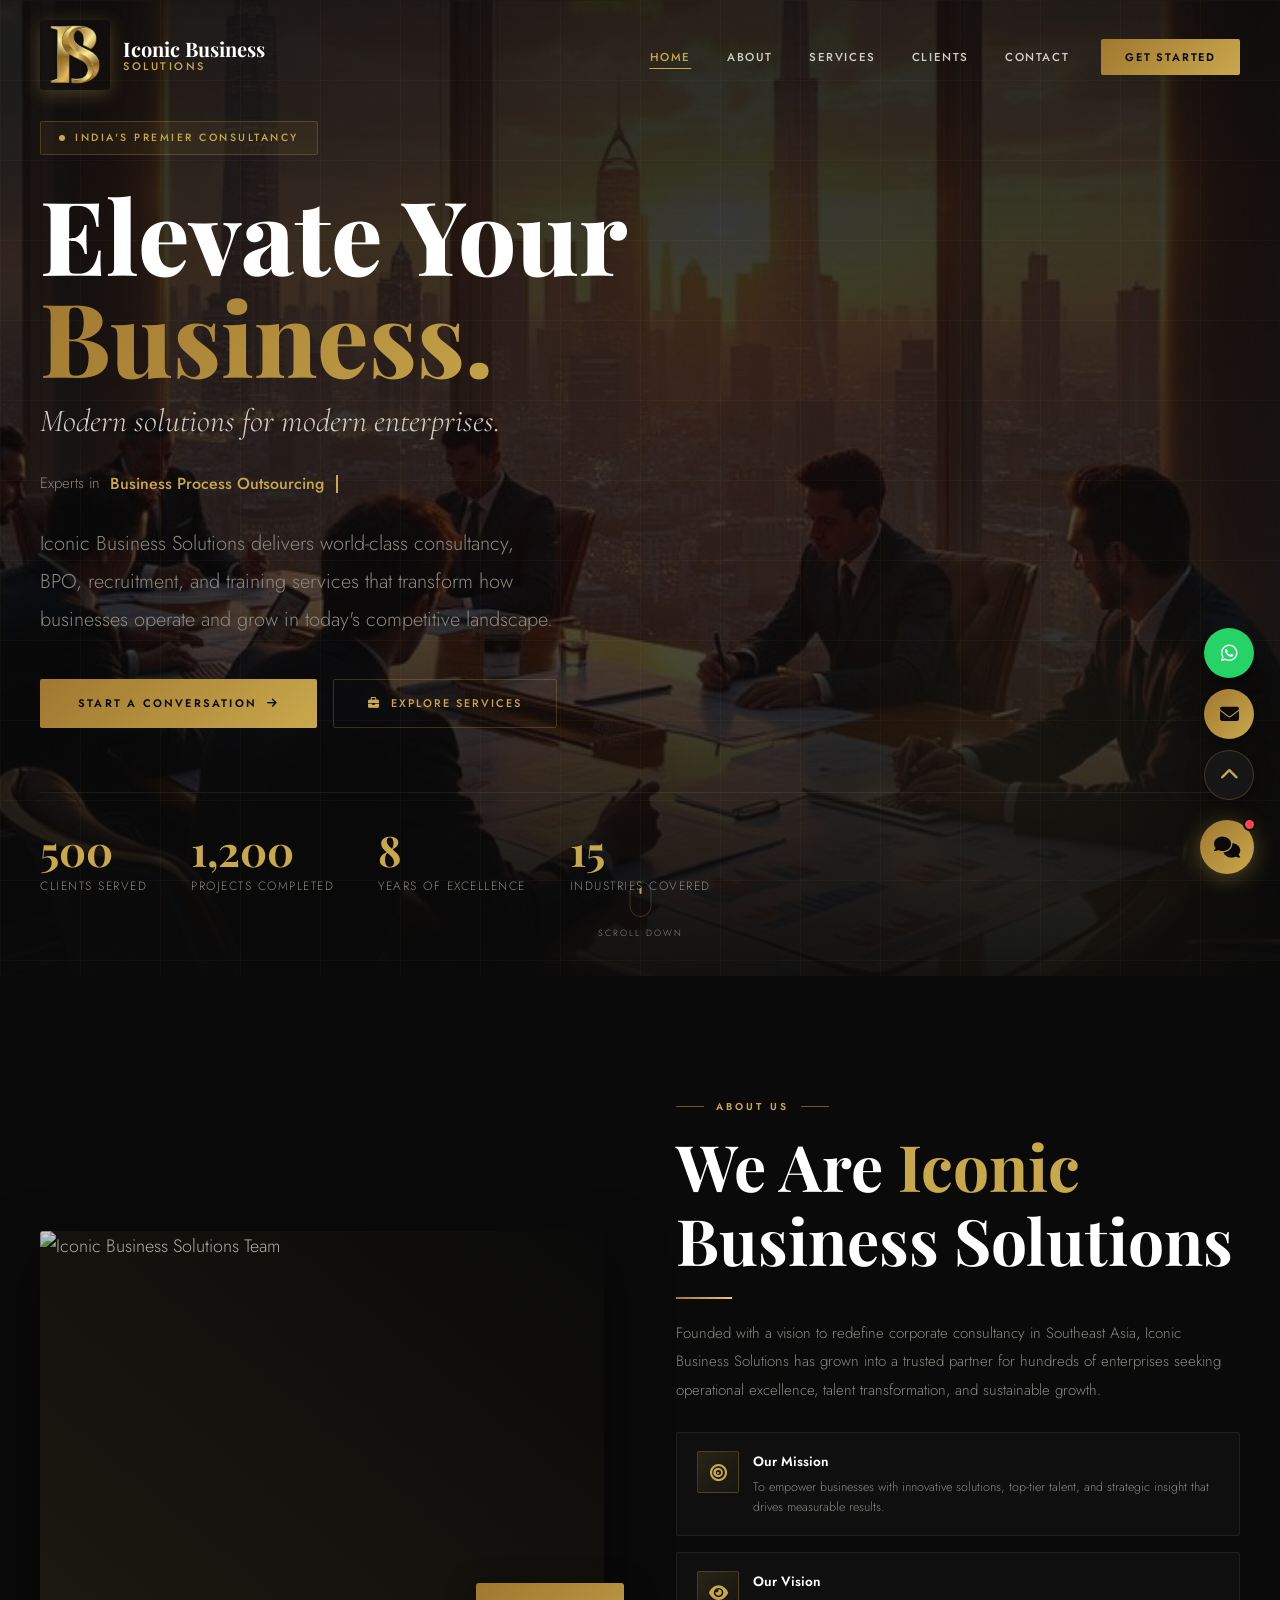
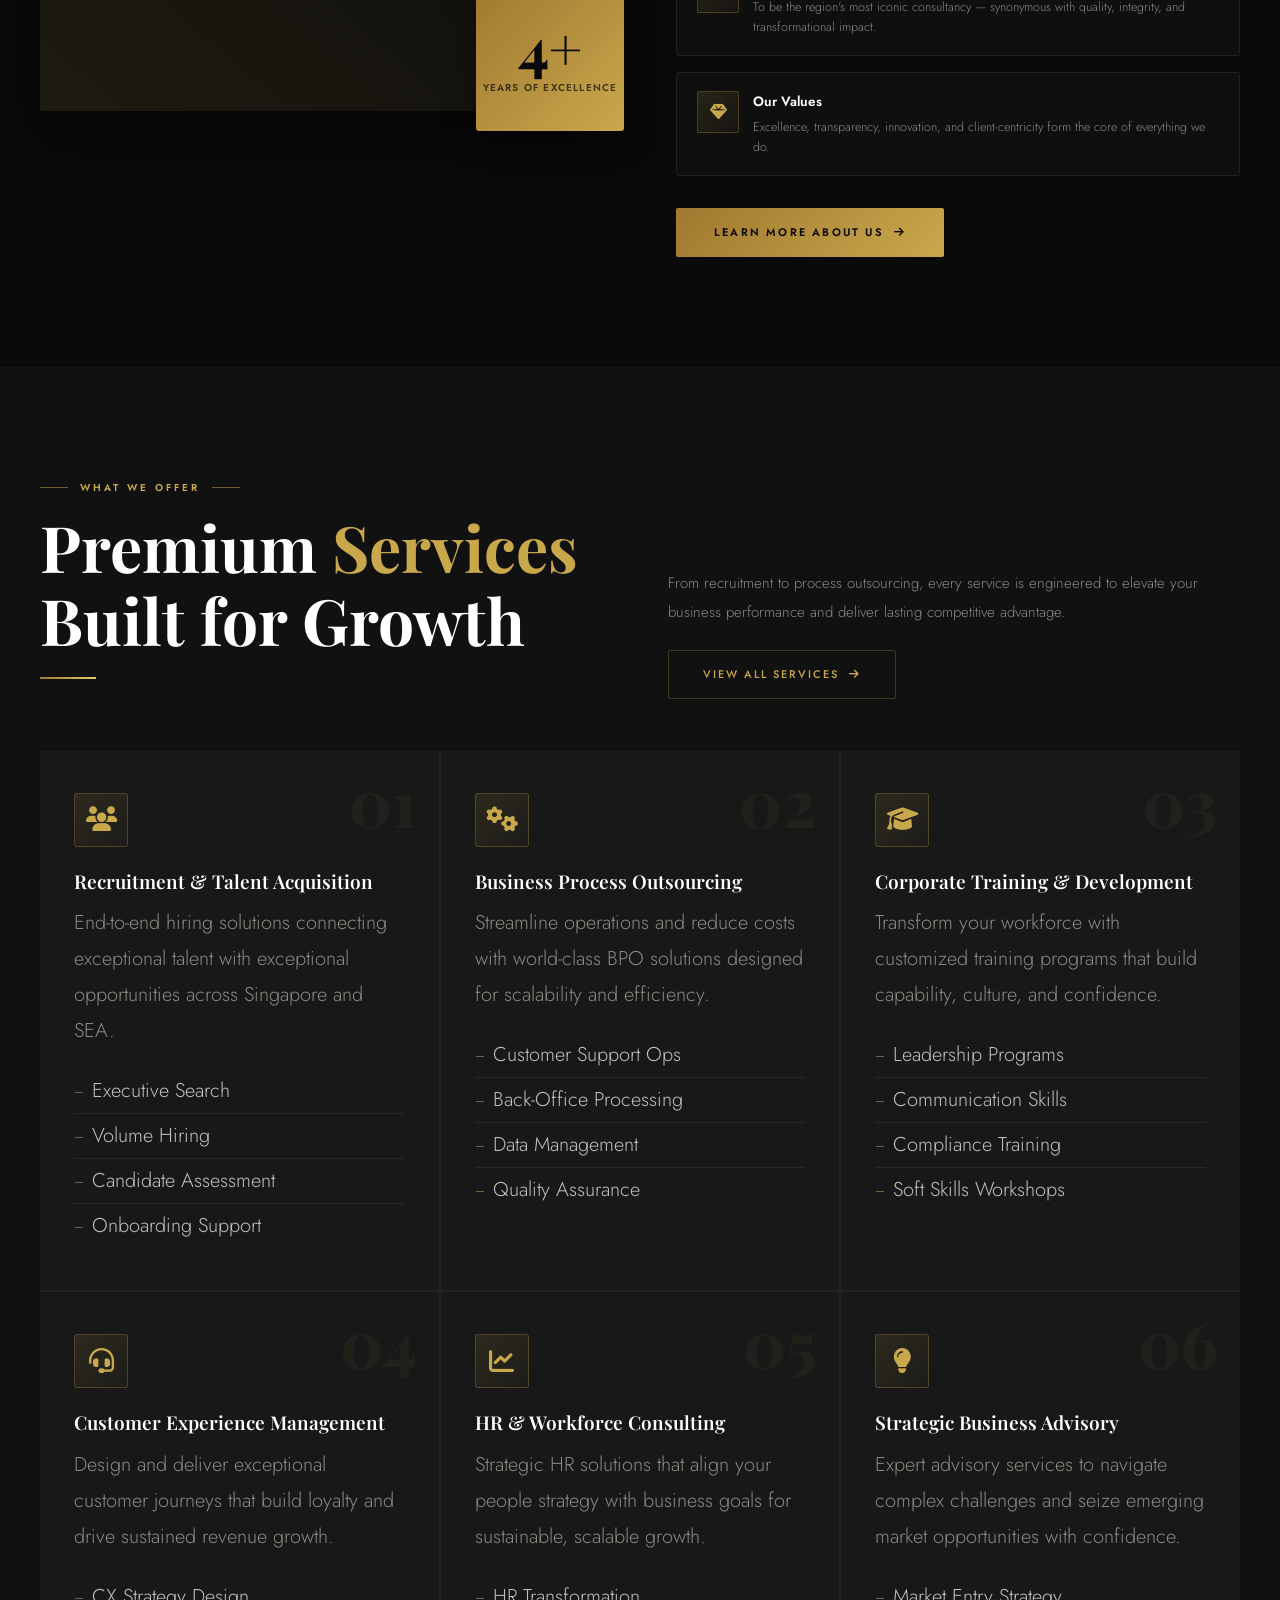
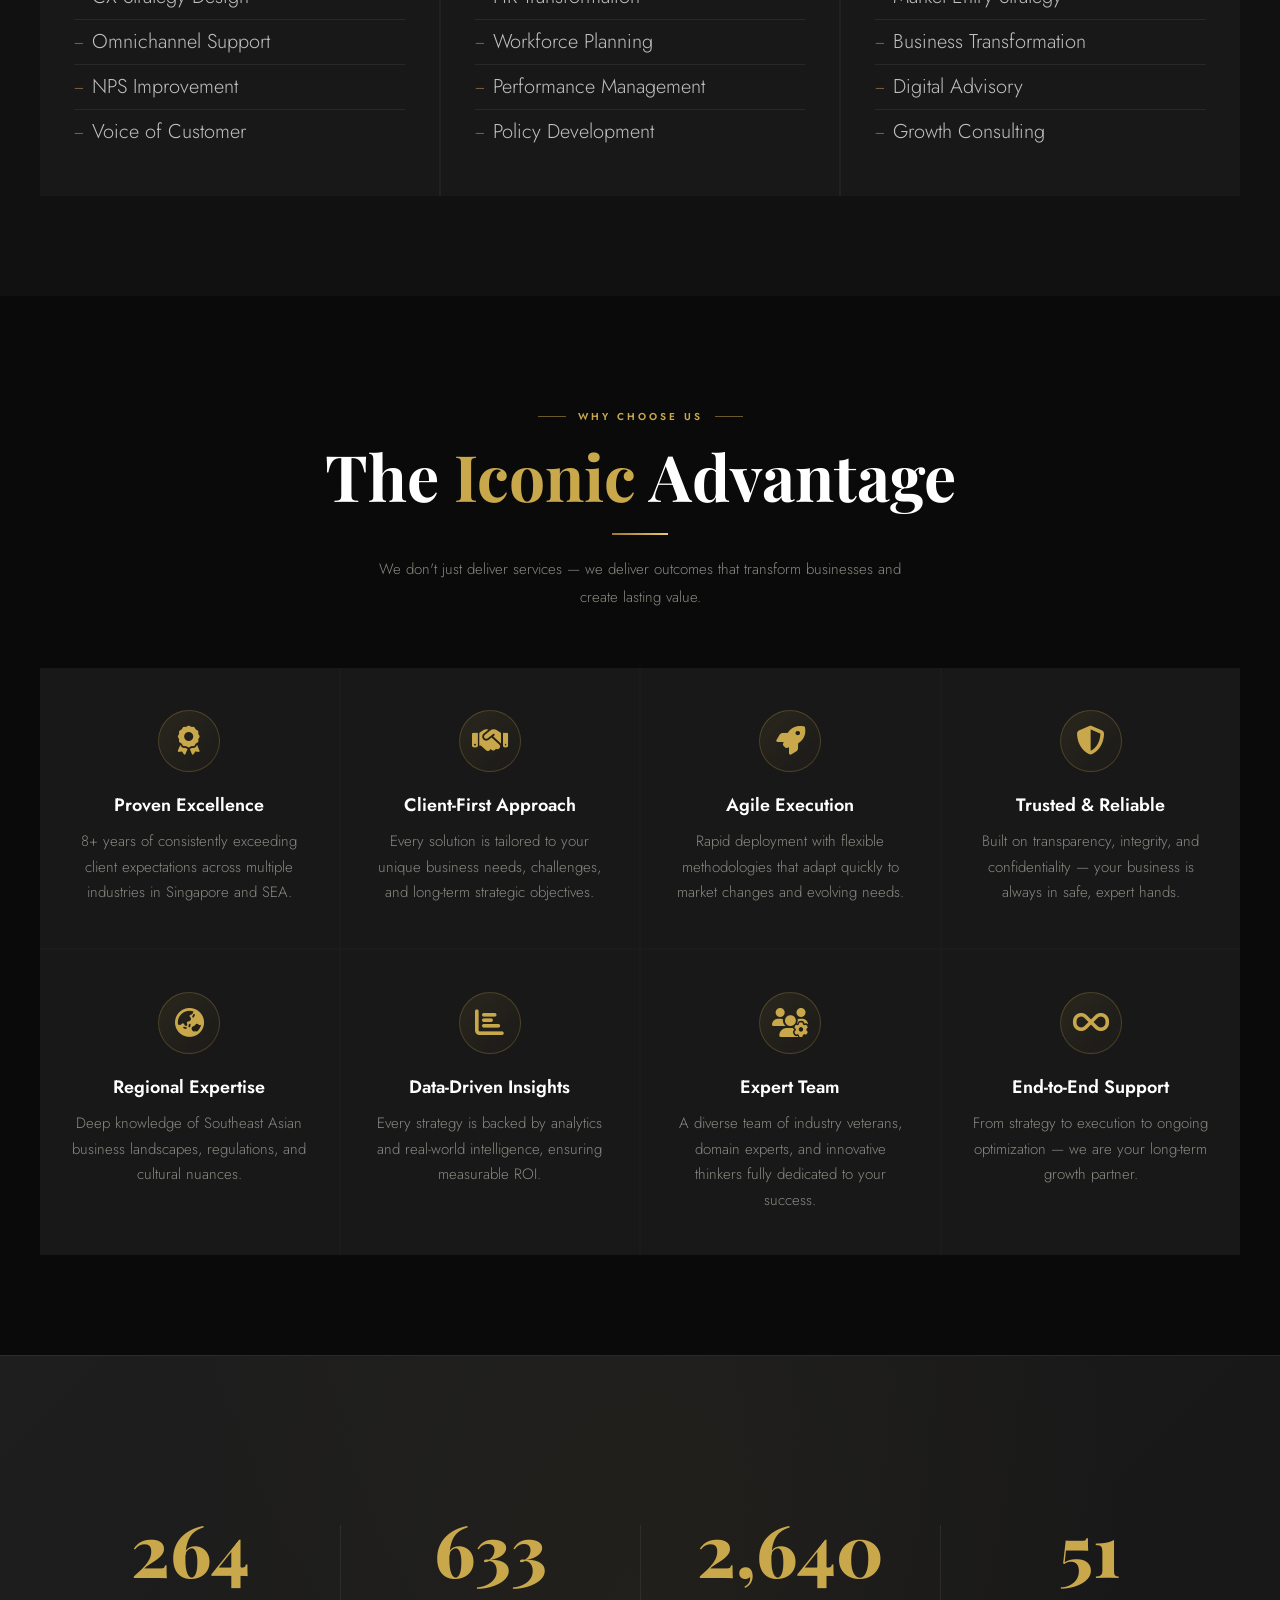
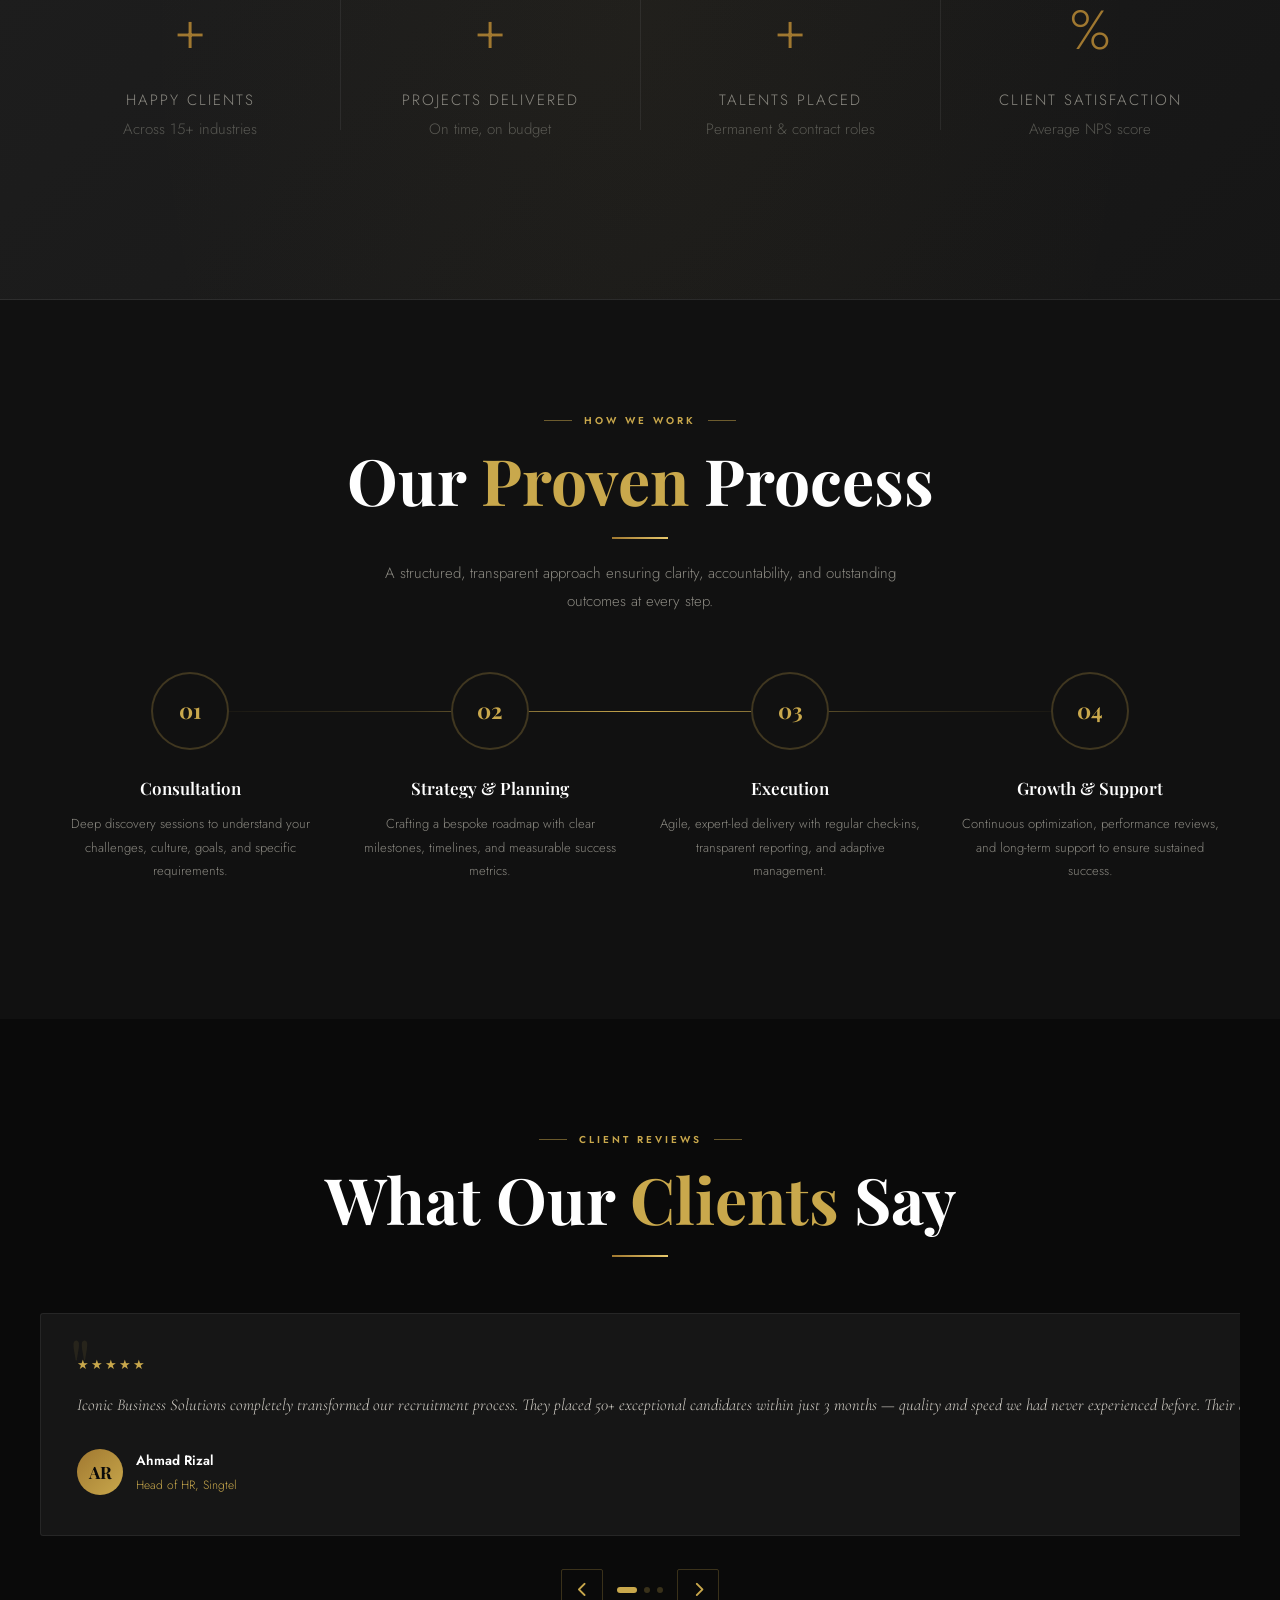
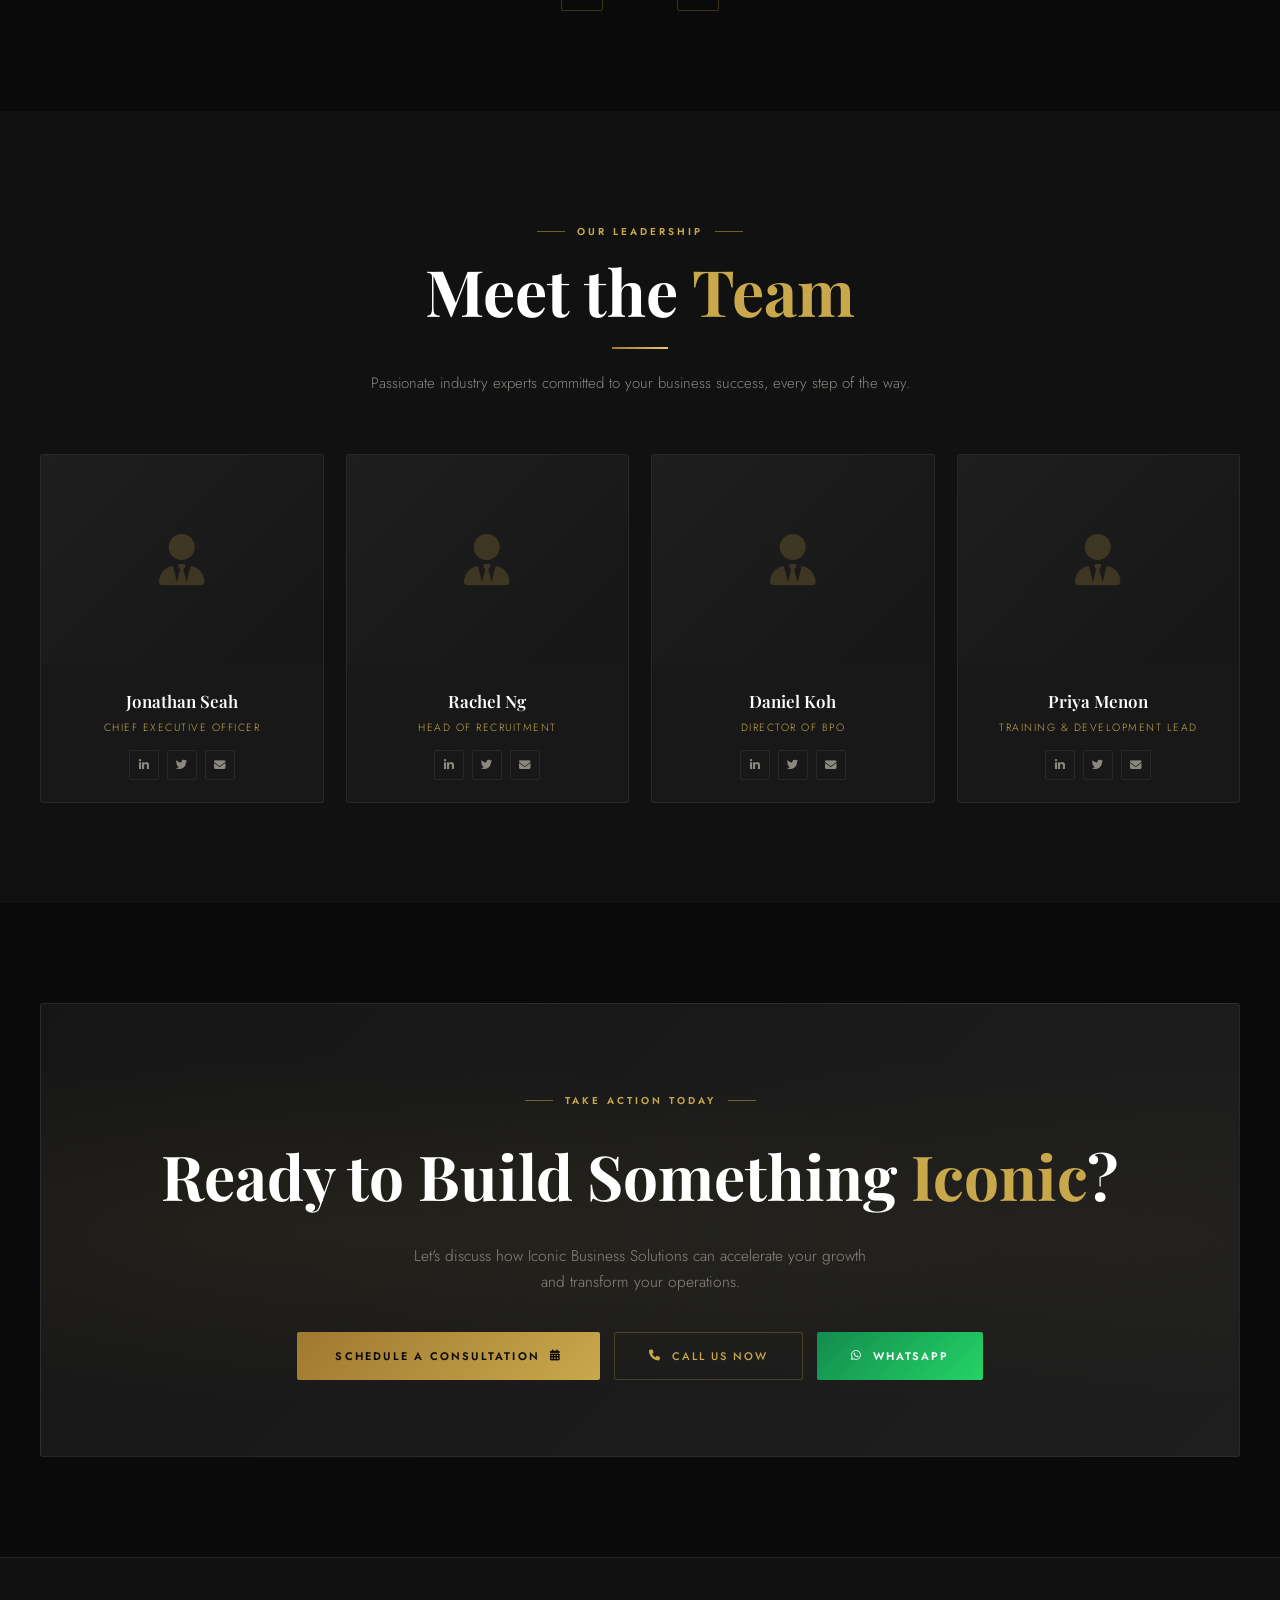
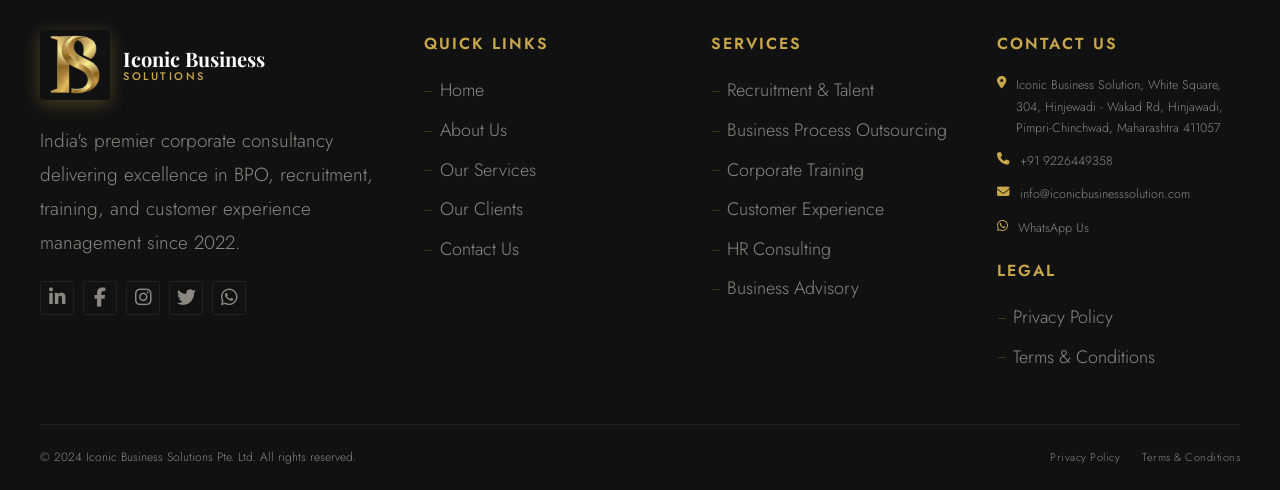
==== index.html @ bbe522d3 "Update contact information and website improvements" ====
<!DOCTYPE html>
<html lang="en">
<head>
  <meta charset="UTF-8">
  <meta name="viewport" content="width=device-width, initial-scale=1.0">
  <title>Iconic Business Solutions — Modern Corporate Consultancy INDIA</title>
  <meta name="description" content="Iconic Business Solutions – INDIA's premier corporate consultancy: BPO, Recruitment, Training & Customer Experience Management.">
  <!-- Website Favicon -->
  <link rel="icon" type="image/png" sizes="32x32" href="images/logo.png">
  <link rel="icon" type="image/png" sizes="16x16" href="images/logo.png">
  <link rel="apple-touch-icon" sizes="180x180" href="images/logo.png">
  <link rel="shortcut icon" href="images/logo.png" type="image/png">
  <link rel="preload" href="images/IMG1.jpeg" as="image">
  <link rel="stylesheet" href="css/style.css">
  <link rel="stylesheet" href="https://cdnjs.cloudflare.com/ajax/libs/font-awesome/6.5.0/css/all.min.css">
</head>
<body>

<div id="scroll-progress"></div>

<!-- ===== NAVBAR ===== -->
<nav class="navbar">
  <div class="nav-container">
    <a href="index.html" class="nav-logo">
      <img src="images/logo.png" alt="IS Logo" class="logo-icon">
      <div class="logo-text">
        <span class="logo-name">Iconic Business</span>
        <span class="logo-tagline">Solutions</span>
      </div>
    </a>
    <ul class="nav-menu">
      <li><a href="index.html"    class="nav-link">Home</a></li>
      <li><a href="about.html"    class="nav-link">About</a></li>
      <li><a href="services.html" class="nav-link">Services</a></li>
      <li><a href="clients.html"  class="nav-link">Clients</a></li>
      <li><a href="contact.html"  class="nav-link">Contact</a></li>
      <li><a href="contact.html"  class="nav-link nav-cta">Get Started</a></li>
    </ul>
    <button class="nav-toggle" aria-label="Open menu">
      <span></span><span></span><span></span>
    </button>
  </div>
</nav>

<!-- ===== HERO ===== -->
<section class="hero" id="home">
  <div class="hero-bg"></div>
  <div class="hero-grid"></div>
  <div class="hero-glow"></div>
  <div class="hero-container">
    <div class="hero-badge">
      <span class="badge-dot"></span>
      India's Premier Consultancy
    </div>
    <h1 class="hero-title">
      Elevate Your
      <span class="hero-title-gold">Business.</span>
    </h1>
    <p class="hero-sub">Modern solutions for modern enterprises.</p>
    <div class="hero-typing-row">
      <span class="typing-pre">Experts in</span>
      <span class="typing-text"></span><span class="typing-cursor"></span>
    </div>
    <p class="hero-desc">
      Iconic Business Solutions delivers world-class consultancy, BPO, recruitment, and
      training services that transform how businesses operate and grow in today's competitive landscape.
    </p>
    <div class="hero-btns">
      <a href="contact.html" class="btn-gold"><span>Start a Conversation</span> <i class="fas fa-arrow-right"></i></a>
      <a href="services.html" class="btn-outline"><i class="fas fa-briefcase"></i> Explore Services</a>
    </div>
    <div class="hero-stats">
      <div>
        <span class="hstat-num" data-target="500">0</span>
        <span class="hstat-lbl">Clients Served</span>
      </div>
      <div>
        <span class="hstat-num" data-target="1200">0</span>
        <span class="hstat-lbl">Projects Completed</span>
      </div>
      <div>
        <span class="hstat-num" data-target="8">0</span>
        <span class="hstat-lbl">Years of Excellence</span>
      </div>
      <div>
        <span class="hstat-num" data-target="15">0</span>
        <span class="hstat-lbl">Industries Covered</span>
      </div>
    </div>
  </div>
  <div class="scroll-hint">
    <div class="scroll-mouse"></div>
    <span class="scroll-txt">Scroll Down</span>
  </div>
</section>

<!-- ===== CLIENTS TICKER =====
<div class="clients-ticker">
  <div class="ticker-label">Trusted by Industry Leaders Across Singapore &amp; SEA</div>
  <div class="ticker-overflow">
    <div class="ticker-track">
      <div class="ticker-item"><i class="fas fa-building"></i> Singtel</div>
      <div class="ticker-sep"></div>
      <div class="ticker-item"><i class="fas fa-university"></i> DBS Bank</div>
      <div class="ticker-sep"></div>
      <div class="ticker-item"><i class="fas fa-car"></i> Grab</div>
      <div class="ticker-sep"></div>
      <div class="ticker-item"><i class="fas fa-shopping-bag"></i> Shopee</div>
      <div class="ticker-sep"></div>
      <div class="ticker-item"><i class="fas fa-store"></i> Lazada</div>
      <div class="ticker-sep"></div>
      <div class="ticker-item"><i class="fas fa-piggy-bank"></i> OCBC Bank</div>
      <div class="ticker-sep"></div>
      <div class="ticker-item"><i class="fas fa-plane"></i> Changi Airport</div>
      <div class="ticker-sep"></div>
      <div class="ticker-item"><i class="fas fa-building"></i> CapitaLand</div>
      <div class="ticker-sep"></div>
      <div class="ticker-item"><i class="fas fa-plane-departure"></i> Singapore Airlines</div>
      <div class="ticker-sep"></div>
      <div class="ticker-item"><i class="fas fa-dice"></i> Marina Bay Sands</div>
      <div class="ticker-sep"></div>
      <!- Duplicate for seamless loop -->
      <!-- <div class="ticker-item"><i class="fas fa-building"></i> Singtel</div>
      <div class="ticker-sep"></div>
      <div class="ticker-item"><i class="fas fa-university"></i> DBS Bank</div>
      <div class="ticker-sep"></div>
      <div class="ticker-item"><i class="fas fa-car"></i> Grab</div>
      <div class="ticker-sep"></div>
      <div class="ticker-item"><i class="fas fa-shopping-bag"></i> Shopee</div>
      <div class="ticker-sep"></div>
      <div class="ticker-item"><i class="fas fa-store"></i> Lazada</div>
      <div class="ticker-sep"></div>
      <div class="ticker-item"><i class="fas fa-piggy-bank"></i> OCBC Bank</div>
      <div class="ticker-sep"></div>
      <div class="ticker-item"><i class="fas fa-plane"></i> Changi Airport</div>
      <div class="ticker-sep"></div>
      <div class="ticker-item"><i class="fas fa-building"></i> CapitaLand</div>
      <div class="ticker-sep"></div>
      <div class="ticker-item"><i class="fas fa-plane-departure"></i> Singapore Airlines</div>
      <div class="ticker-sep"></div>
      <div class="ticker-item"><i class="fas fa-dice"></i> Marina Bay Sands</div>
    </div>
  </div>
</div> -->

<!-- ===== ABOUT ===== -->
<section class="section section-dark" id="about">
  <div class="container">
    <div class="about-grid">
      <div class="about-visual reveal">
        <div class="about-img-wrap">
          <img src="https://images.unsplash.com/photo-1600880292203-757bb62b4baf?w=800&q=80" alt="Iconic Business Solutions Team" loading="lazy">
          <div class="about-img-overlay"></div>
        </div>
        <div class="about-badge">
          <span class="ab-num">4+</span>
          <span class="ab-text">Years of Excellence</span>
        </div>
      </div>
      <div class="about-content reveal r-d2">
        <span class="sec-label">About Us</span>
        <h2 class="sec-title">We Are <span>Iconic</span><br>Business Solutions</h2>
        <div class="gold-line"></div>
        <p class="sec-desc">
          Founded with a vision to redefine corporate consultancy in Southeast Asia, Iconic Business
          Solutions has grown into a trusted partner for hundreds of enterprises seeking operational
          excellence, talent transformation, and sustainable growth.
        </p>
        <div class="about-points">
          <div class="about-point">
            <div class="ap-icon"><i class="fas fa-bullseye"></i></div>
            <div>
              <div class="ap-title">Our Mission</div>
              <div class="ap-text">To empower businesses with innovative solutions, top-tier talent, and strategic insight that drives measurable results.</div>
            </div>
          </div>
          <div class="about-point">
            <div class="ap-icon"><i class="fas fa-eye"></i></div>
            <div>
              <div class="ap-title">Our Vision</div>
              <div class="ap-text">To be the region's most iconic consultancy — synonymous with quality, integrity, and transformational impact.</div>
            </div>
          </div>
          <div class="about-point">
            <div class="ap-icon"><i class="fas fa-gem"></i></div>
            <div>
              <div class="ap-title">Our Values</div>
              <div class="ap-text">Excellence, transparency, innovation, and client-centricity form the core of everything we do.</div>
            </div>
          </div>
        </div>
        <div style="margin-top:32px">
          <a href="about.html" class="btn-gold"><span>Learn More About Us</span> <i class="fas fa-arrow-right"></i></a>
        </div>
      </div>
    </div>
  </div>
</section>

<!-- ===== SERVICES ===== -->
<section class="section section-darker" id="services">
  <div class="container">
    <div class="services-intro reveal">
      <div>
        <span class="sec-label">What We Offer</span>
        <h2 class="sec-title">Premium <span>Services</span><br>Built for Growth</h2>
        <div class="gold-line"></div>
      </div>
      <div>
        <p class="sec-desc">From recruitment to process outsourcing, every service is engineered to elevate your business performance and deliver lasting competitive advantage.</p>
        <div style="margin-top:24px">
          <a href="services.html" class="btn-outline">View All Services <i class="fas fa-arrow-right"></i></a>
        </div>
      </div>
    </div>
    <div class="services-grid reveal">
      <div class="svc-card">
        <span class="svc-num">01</span>
        <div class="svc-icon"><i class="fas fa-users"></i></div>
        <h3 class="svc-title">Recruitment &amp; Talent Acquisition</h3>
        <p class="svc-desc">End-to-end hiring solutions connecting exceptional talent with exceptional opportunities across Singapore and SEA.</p>
        <div class="svc-feats">
          <div class="svc-feat">Executive Search</div>
          <div class="svc-feat">Volume Hiring</div>
          <div class="svc-feat">Candidate Assessment</div>
          <div class="svc-feat">Onboarding Support</div>
        </div>
      </div>
      <div class="svc-card">
        <span class="svc-num">02</span>
        <div class="svc-icon"><i class="fas fa-cogs"></i></div>
        <h3 class="svc-title">Business Process Outsourcing</h3>
        <p class="svc-desc">Streamline operations and reduce costs with world-class BPO solutions designed for scalability and efficiency.</p>
        <div class="svc-feats">
          <div class="svc-feat">Customer Support Ops</div>
          <div class="svc-feat">Back-Office Processing</div>
          <div class="svc-feat">Data Management</div>
          <div class="svc-feat">Quality Assurance</div>
        </div>
      </div>
      <div class="svc-card">
        <span class="svc-num">03</span>
        <div class="svc-icon"><i class="fas fa-graduation-cap"></i></div>
        <h3 class="svc-title">Corporate Training &amp; Development</h3>
        <p class="svc-desc">Transform your workforce with customized training programs that build capability, culture, and confidence.</p>
        <div class="svc-feats">
          <div class="svc-feat">Leadership Programs</div>
          <div class="svc-feat">Communication Skills</div>
          <div class="svc-feat">Compliance Training</div>
          <div class="svc-feat">Soft Skills Workshops</div>
        </div>
      </div>
      <div class="svc-card">
        <span class="svc-num">04</span>
        <div class="svc-icon"><i class="fas fa-headset"></i></div>
        <h3 class="svc-title">Customer Experience Management</h3>
        <p class="svc-desc">Design and deliver exceptional customer journeys that build loyalty and drive sustained revenue growth.</p>
        <div class="svc-feats">
          <div class="svc-feat">CX Strategy Design</div>
          <div class="svc-feat">Omnichannel Support</div>
          <div class="svc-feat">NPS Improvement</div>
          <div class="svc-feat">Voice of Customer</div>
        </div>
      </div>
      <div class="svc-card">
        <span class="svc-num">05</span>
        <div class="svc-icon"><i class="fas fa-chart-line"></i></div>
        <h3 class="svc-title">HR &amp; Workforce Consulting</h3>
        <p class="svc-desc">Strategic HR solutions that align your people strategy with business goals for sustainable, scalable growth.</p>
        <div class="svc-feats">
          <div class="svc-feat">HR Transformation</div>
          <div class="svc-feat">Workforce Planning</div>
          <div class="svc-feat">Performance Management</div>
          <div class="svc-feat">Policy Development</div>
        </div>
      </div>
      <div class="svc-card">
        <span class="svc-num">06</span>
        <div class="svc-icon"><i class="fas fa-lightbulb"></i></div>
        <h3 class="svc-title">Strategic Business Advisory</h3>
        <p class="svc-desc">Expert advisory services to navigate complex challenges and seize emerging market opportunities with confidence.</p>
        <div class="svc-feats">
          <div class="svc-feat">Market Entry Strategy</div>
          <div class="svc-feat">Business Transformation</div>
          <div class="svc-feat">Digital Advisory</div>
          <div class="svc-feat">Growth Consulting</div>
        </div>
      </div>
    </div>
  </div>
</section>

<!-- ===== WHY CHOOSE US ===== -->
<section class="section section-dark">
  <div class="container">
    <div class="t-center reveal">
      <span class="sec-label">Why Choose Us</span>
      <h2 class="sec-title">The <span>Iconic</span> Advantage</h2>
      <div class="gold-line"></div>
      <p class="sec-desc">We don't just deliver services — we deliver outcomes that transform businesses and create lasting value.</p>
    </div>
    <div class="why-grid reveal">
      <div class="why-card">
        <div class="why-icon"><i class="fas fa-award"></i></div>
        <div class="why-title">Proven Excellence</div>
        <div class="why-text">8+ years of consistently exceeding client expectations across multiple industries in Singapore and SEA.</div>
      </div>
      <div class="why-card">
        <div class="why-icon"><i class="fas fa-handshake"></i></div>
        <div class="why-title">Client-First Approach</div>
        <div class="why-text">Every solution is tailored to your unique business needs, challenges, and long-term strategic objectives.</div>
      </div>
      <div class="why-card">
        <div class="why-icon"><i class="fas fa-rocket"></i></div>
        <div class="why-title">Agile Execution</div>
        <div class="why-text">Rapid deployment with flexible methodologies that adapt quickly to market changes and evolving needs.</div>
      </div>
      <div class="why-card">
        <div class="why-icon"><i class="fas fa-shield-alt"></i></div>
        <div class="why-title">Trusted &amp; Reliable</div>
        <div class="why-text">Built on transparency, integrity, and confidentiality — your business is always in safe, expert hands.</div>
      </div>
      <div class="why-card">
        <div class="why-icon"><i class="fas fa-globe-asia"></i></div>
        <div class="why-title">Regional Expertise</div>
        <div class="why-text">Deep knowledge of Southeast Asian business landscapes, regulations, and cultural nuances.</div>
      </div>
      <div class="why-card">
        <div class="why-icon"><i class="fas fa-chart-bar"></i></div>
        <div class="why-title">Data-Driven Insights</div>
        <div class="why-text">Every strategy is backed by analytics and real-world intelligence, ensuring measurable ROI.</div>
      </div>
      <div class="why-card">
        <div class="why-icon"><i class="fas fa-users-cog"></i></div>
        <div class="why-title">Expert Team</div>
        <div class="why-text">A diverse team of industry veterans, domain experts, and innovative thinkers fully dedicated to your success.</div>
      </div>
      <div class="why-card">
        <div class="why-icon"><i class="fas fa-infinity"></i></div>
        <div class="why-title">End-to-End Support</div>
        <div class="why-text">From strategy to execution to ongoing optimization — we are your long-term growth partner.</div>
      </div>
    </div>
  </div>
</section>

<!-- ===== STATS ===== -->
<section class="stats-section section">
  <div class="container">
    <div class="stats-grid">
      <div class="stat-item reveal">
        <span class="stat-num" data-target="500">0</span><span class="stat-plus">+</span>
        <span class="stat-lbl">Happy Clients</span>
        <div class="stat-sub">Across 15+ industries</div>
      </div>
      <div class="stat-item reveal r-d2">
        <span class="stat-num" data-target="1200">0</span><span class="stat-plus">+</span>
        <span class="stat-lbl">Projects Delivered</span>
        <div class="stat-sub">On time, on budget</div>
      </div>
      <div class="stat-item reveal r-d3">
        <span class="stat-num" data-target="5000">0</span><span class="stat-plus">+</span>
        <span class="stat-lbl">Talents Placed</span>
        <div class="stat-sub">Permanent &amp; contract roles</div>
      </div>
      <div class="stat-item reveal r-d4">
        <span class="stat-num" data-target="98">0</span><span class="stat-plus">%</span>
        <span class="stat-lbl">Client Satisfaction</span>
        <div class="stat-sub">Average NPS score</div>
      </div>
    </div>
  </div>
</section>

<!-- ===== PROCESS ===== -->
<section class="section section-darker">
  <div class="container">
    <div class="t-center reveal">
      <span class="sec-label">How We Work</span>
      <h2 class="sec-title">Our <span>Proven</span> Process</h2>
      <div class="gold-line"></div>
      <p class="sec-desc">A structured, transparent approach ensuring clarity, accountability, and outstanding outcomes at every step.</p>
    </div>
    <div class="process-wrap reveal">
      <div class="proc-step">
        <div class="proc-num">01</div>
        <h3 class="proc-title">Consultation</h3>
        <p class="proc-desc">Deep discovery sessions to understand your challenges, culture, goals, and specific requirements.</p>
      </div>
      <div class="proc-step">
        <div class="proc-num">02</div>
        <h3 class="proc-title">Strategy &amp; Planning</h3>
        <p class="proc-desc">Crafting a bespoke roadmap with clear milestones, timelines, and measurable success metrics.</p>
      </div>
      <div class="proc-step">
        <div class="proc-num">03</div>
        <h3 class="proc-title">Execution</h3>
        <p class="proc-desc">Agile, expert-led delivery with regular check-ins, transparent reporting, and adaptive management.</p>
      </div>
      <div class="proc-step">
        <div class="proc-num">04</div>
        <h3 class="proc-title">Growth &amp; Support</h3>
        <p class="proc-desc">Continuous optimization, performance reviews, and long-term support to ensure sustained success.</p>
      </div>
    </div>
  </div>
</section>

<!-- ===== TESTIMONIALS ===== -->
<section class="section section-dark">
  <div class="container">
    <div class="t-center reveal">
      <span class="sec-label">Client Reviews</span>
      <h2 class="sec-title">What Our <span>Clients</span> Say</h2>
      <div class="gold-line"></div>
    </div>
    <div class="testimonials-outer reveal">
      <div class="testimonials-track">
        <div class="testi-card">
          <div class="testi-quote">"</div>
          <div class="testi-stars">★★★★★</div>
          <p class="testi-text">Iconic Business Solutions completely transformed our recruitment process. They placed 50+ exceptional candidates within just 3 months — quality and speed we had never experienced before. Their deep understanding of our company culture was truly remarkable.</p>
          <div class="testi-author">
            <div class="testi-avatar">AR</div>
            <div>
              <div class="testi-name">Ahmad Rizal</div>
              <div class="testi-role">Head of HR, Singtel</div>
            </div>
          </div>
        </div>
        <div class="testi-card">
          <div class="testi-quote">"</div>
          <div class="testi-stars">★★★★★</div>
          <p class="testi-text">The BPO solutions from IBS reduced our operational costs by 35% while significantly improving our customer satisfaction scores. Their team is professional, responsive, and genuinely invested in our long-term success. Highly recommended.</p>
          <div class="testi-author">
            <div class="testi-avatar">SL</div>
            <div>
              <div class="testi-name">Sarah Lim</div>
              <div class="testi-role">COO, E-Commerce Company</div>
            </div>
          </div>
        </div>
        <div class="testi-card">
          <div class="testi-quote">"</div>
          <div class="testi-stars">★★★★★</div>
          <p class="testi-text">Their corporate training programs elevated our entire customer service team's performance dramatically. Within 6 months, our NPS scores jumped from 45 to 72. Outstanding program design, facilitators, and measurable results.</p>
          <div class="testi-author">
            <div class="testi-avatar">MC</div>
            <div>
              <div class="testi-name">Michael Chen</div>
              <div class="testi-role">VP Operations, Finance Sector</div>
            </div>
          </div>
        </div>
        <div class="testi-card">
          <div class="testi-quote">"</div>
          <div class="testi-stars">★★★★★</div>
          <p class="testi-text">We partnered with IBS for a full HR transformation project. Their strategic insight, implementation precision, and post-project support are unmatched. A truly world-class consultancy that delivers exactly what they promise.</p>
          <div class="testi-author">
            <div class="testi-avatar">PT</div>
            <div>
              <div class="testi-name">Priya Tan</div>
              <div class="testi-role">CHRO, Regional Logistics Firm</div>
            </div>
          </div>
        </div>
      </div>
      <div class="testi-nav">
        <button class="testi-btn testi-prev" aria-label="Previous"><i class="fas fa-chevron-left"></i></button>
        <div class="testi-dots"></div>
        <button class="testi-btn testi-next" aria-label="Next"><i class="fas fa-chevron-right"></i></button>
      </div>
    </div>
  </div>
</section>

<!-- ===== TEAM ===== -->
<section class="section section-darker">
  <div class="container">
    <div class="t-center reveal">
      <span class="sec-label">Our Leadership</span>
      <h2 class="sec-title">Meet the <span>Team</span></h2>
      <div class="gold-line"></div>
      <p class="sec-desc">Passionate industry experts committed to your business success, every step of the way.</p>
    </div>
    <div class="team-grid">
      <div class="team-card reveal">
        <div class="team-photo"><i class="fas fa-user-tie"></i></div>
        <div class="team-info">
          <div class="team-name">Jonathan Seah</div>
          <div class="team-role">Chief Executive Officer</div>
          <div class="team-socials">
            <a href="#" aria-label="LinkedIn"><i class="fab fa-linkedin-in"></i></a>
            <a href="#" aria-label="Twitter"><i class="fab fa-twitter"></i></a>
            <a href="mailto:ceo@iconicbusiness.com" aria-label="Email"><i class="fas fa-envelope"></i></a>
          </div>
        </div>
      </div>
      <div class="team-card reveal r-d2">
        <div class="team-photo"><i class="fas fa-user-tie"></i></div>
        <div class="team-info">
          <div class="team-name">Rachel Ng</div>
          <div class="team-role">Head of Recruitment</div>
          <div class="team-socials">
            <a href="#"><i class="fab fa-linkedin-in"></i></a>
            <a href="#"><i class="fab fa-twitter"></i></a>
            <a href="mailto:recruitment@iconicbusiness.com"><i class="fas fa-envelope"></i></a>
          </div>
        </div>
      </div>
      <div class="team-card reveal r-d3">
        <div class="team-photo"><i class="fas fa-user-tie"></i></div>
        <div class="team-info">
          <div class="team-name">Daniel Koh</div>
          <div class="team-role">Director of BPO</div>
          <div class="team-socials">
            <a href="#"><i class="fab fa-linkedin-in"></i></a>
            <a href="#"><i class="fab fa-twitter"></i></a>
            <a href="mailto:bpo@iconicbusiness.com"><i class="fas fa-envelope"></i></a>
          </div>
        </div>
      </div>
      <div class="team-card reveal r-d4">
        <div class="team-photo"><i class="fas fa-user-tie"></i></div>
        <div class="team-info">
          <div class="team-name">Priya Menon</div>
          <div class="team-role">Training &amp; Development Lead</div>
          <div class="team-socials">
            <a href="#"><i class="fab fa-linkedin-in"></i></a>
            <a href="#"><i class="fab fa-twitter"></i></a>
            <a href="mailto:training@iconicbusiness.com"><i class="fas fa-envelope"></i></a>
          </div>
        </div>
      </div>
    </div>
  </div>
</section>

<!-- ===== CTA BANNER ===== -->
<section class="section section-dark">
  <div class="container">
    <div class="cta-banner reveal">
      <span class="sec-label" style="justify-content:center">Take Action Today</span>
      <h2 class="cta-title">Ready to Build Something <span>Iconic</span>?</h2>
      <p class="cta-desc">Let's discuss how Iconic Business Solutions can accelerate your growth and transform your operations.</p>
      <div class="cta-btns">
        <a href="contact.html" class="btn-gold"><span>Schedule a Consultation</span> <i class="fas fa-calendar-alt"></i></a>
        <a href="tel:+6581234567" class="btn-outline"><i class="fas fa-phone"></i> Call Us Now</a>
        <a href="https://wa.me/919226449358" target="_blank" rel="noopener" class="btn-wa"><i class="fab fa-whatsapp"></i> WhatsApp</a>
      </div>
    </div>
  </div>
</section>

<!-- ===== FOOTER ===== -->
<footer>
  <div class="container">
    <div class="footer-grid">
      <div>
        <a href="index.html" class="nav-logo" style="display:inline-flex">
          <img src="images/logo.png" alt="IS Logo" class="logo-icon">
          <div class="logo-text">
            <span class="logo-name">Iconic Business</span>
            <span class="logo-tagline">Solutions</span>
          </div>
        </a>
        <p class="footer-brand-desc"> India's premier corporate consultancy delivering excellence in BPO, recruitment, training, and customer experience management since 2022.</p>
        <div class="footer-socials">
          <a href="#" aria-label="LinkedIn"><i class="fab fa-linkedin-in"></i></a>
          <a href="#" aria-label="Facebook"><i class="fab fa-facebook-f"></i></a>
          <a href="#" aria-label="Instagram"><i class="fab fa-instagram"></i></a>
          <a href="#" aria-label="Twitter"><i class="fab fa-twitter"></i></a>
          <a href="https://wa.me/919226449358" aria-label="WhatsApp" target="_blank"><i class="fab fa-whatsapp"></i></a>
        </div>
      </div>
      <div>
        <div class="footer-col-title">Quick Links</div>
        <div class="footer-links">
          <a href="index.html">Home</a>
          <a href="about.html">About Us</a>
          <a href="services.html">Our Services</a>
          <a href="clients.html">Our Clients</a>
          <a href="contact.html">Contact Us</a>
        </div>
      </div>
      <div>
        <div class="footer-col-title">Services</div>
        <div class="footer-links">
          <a href="services.html">Recruitment &amp; Talent</a>
          <a href="services.html">Business Process Outsourcing</a>
          <a href="services.html">Corporate Training</a>
          <a href="services.html">Customer Experience</a>
          <a href="services.html">HR Consulting</a>
          <a href="services.html">Business Advisory</a>
        </div>
      </div>
      <div>
        <div class="footer-col-title">Contact Us</div>
        <div class="footer-ci"><i class="fas fa-map-marker-alt"></i> Iconic Business Solution, White Square, 304, Hinjewadi - Wakad Rd, Hinjawadi, Pimpri-Chinchwad, Maharashtra 411057</div>
        <div class="footer-ci"><i class="fas fa-phone"></i> <a href="tel:+919226449358">+91 9226449358</a></div>
        <div class="footer-ci"><i class="fas fa-envelope"></i> <a href="mailto:info@iconicbusinesssolution.com">info@iconicbusinesssolution.com</a></div>
        <div class="footer-ci"><i class="fab fa-whatsapp"></i> <a href="https://wa.me/919226449358" target="_blank">WhatsApp Us</a></div>
        <div style="margin-top:18px">
          <div class="footer-col-title">Legal</div>
          <div class="footer-links">
            <a href="privacy-policy.html">Privacy Policy</a>
            <a href="terms.html">Terms &amp; Conditions</a>
          </div>
        </div>
      </div>
    </div>
    <div class="footer-bottom">
      <div class="footer-copy">© 2024 Iconic Business Solutions Pte. Ltd. All rights reserved.</div>
      <div class="footer-legal">
        <a href="privacy-policy.html">Privacy Policy</a>
        <a href="terms.html">Terms &amp; Conditions</a>
      </div>
    </div>
  </div>
</footer>

<!-- ===== FLOATING BUTTONS ===== -->
<div class="floating-btns">
  <a href="https://wa.me/919226449358" target="_blank" rel="noopener" class="fl-btn fl-wa" title="WhatsApp">
    <i class="fab fa-whatsapp"></i>
    <span class="fl-tip">Chat on WhatsApp</span>
  </a>
  <a href="mailto:info@iconicbusinesssolutions.com" class="fl-btn fl-email" title="Email">
    <i class="fas fa-envelope"></i>
    <span class="fl-tip">Send Email</span>
  </a>
  <button class="fl-btn fl-top" title="Back to top" aria-label="Scroll to top">
    <i class="fas fa-chevron-up"></i>
  </button>
</div>

<!-- ===== CHATBOT ===== -->
<div class="chat-window" id="chat-window">
  <div class="chat-header">
    <div class="chat-av"><i class="fas fa-robot"></i></div>
    <div>
      <div class="chat-hname">IBS Assistant</div>
      <div class="chat-hstatus">Online — Replies instantly</div>
    </div>
    <button class="chat-close" aria-label="Close chat">✕</button>
  </div>
  <div class="chat-msgs" id="chat-msgs"></div>
  <div class="chat-input-row">
    <input type="text" class="chat-input" placeholder="Type your message..." aria-label="Chat message">
    <button class="chat-send" aria-label="Send message"><i class="fas fa-paper-plane"></i></button>
  </div>
</div>
<div class="chat-toggle" id="chat-toggle" aria-label="Open chat">
  <i class="fas fa-comments"></i>
  <div class="chat-notif"></div>
</div>

<script src="js/script.js"></script>
</body>
</html>
---- css/style.css ----
/* ============================================================
   ICONIC BUSINESS SOLUTIONS — PREMIUM CSS (FIXED)
   Black & Gold Corporate Identity
   All sections visible by default, animations additive only
   ============================================================ */

@import url('https://fonts.googleapis.com/css2?family=Playfair+Display:wght@400;500;600;700;800;900&family=Cormorant+Garamond:ital,wght@0,300;0,400;0,600;1,300;1,400&family=Jost:wght@300;400;500;600;700&display=swap');

/* ========================
   CSS VARIABLES
======================== */
:root {
  --black:       #0a0a0a;
  --charcoal:    #111111;
  --dark:        #161616;
  --mid-dark:    #1e1e1e;
  --card-bg:     #181818;
  --gold:        #c9a84c;
  --gold-light:  #e8c96d;
  --gold-dark:   #a07830;
  --white:       #ffffff;
  --silver:      #c0c0c0;
  --text-light:  #d4d0c8;
  --text-muted:  #8a8880;
  --border-gold: rgba(201,168,76,0.25);
  --border-dark: rgba(255,255,255,0.07);
  --font-display:'Playfair Display', Georgia, serif;
  --font-serif:  'Cormorant Garamond', Georgia, serif;
  --font-body:   'Jost', sans-serif;
  --trans:       all 0.35s cubic-bezier(0.4,0,0.2,1);
  --shadow-gold: 0 0 40px rgba(201,168,76,0.12);
}

/* ========================
   RESET & BASE
======================== */
*, *::before, *::after { box-sizing: border-box; margin: 0; padding: 0; }
html { scroll-behavior: smooth; font-size: 18px; }
body {
  background: var(--black);
  color: var(--text-light);
  font-family: var(--font-body);
  font-weight: 300;
  line-height: 1.7;
  overflow-x: hidden;
}
a { text-decoration: none; color: inherit; transition: var(--trans); }
img { max-width: 100%; height: auto; display: block; object-fit: cover; }
ul, ol { list-style: none; }
button { cursor: pointer; font-family: var(--font-body); border: none; outline: none; background: none; }
input, textarea, select { font-family: var(--font-body); }

/* ========================
   SCROLL PROGRESS BAR
======================== */
#scroll-progress {
  position: fixed;
  top: 0; left: 0;
  height: 3px;
  width: 0%;
  background: linear-gradient(90deg, var(--gold-dark), var(--gold), var(--gold-light));
  z-index: 9999;
  transition: width 0.1s linear;
}

/* ========================
   NAVBAR
======================== */
.navbar {
  position: fixed;
  top: 0; left: 0; right: 0;
  z-index: 1000;
  padding: 20px 0;
  transition: var(--trans);
}
.navbar.scrolled {
  background: rgba(10,10,10,0.97);
  backdrop-filter: blur(20px);
  -webkit-backdrop-filter: blur(20px);
  padding: 13px 0;
  border-bottom: 1px solid var(--border-gold);
  box-shadow: 0 4px 30px rgba(0,0,0,0.5);
}
.nav-container {
  max-width: 1280px;
  margin: 0 auto;
  padding: 0 40px;
  display: flex;
  align-items: center;
  justify-content: space-between;
  gap: 24px;
}
/* Logo */
.nav-logo {
  display: flex;
  align-items: center;
  gap: 13px;
  flex-shrink: 0;
}
.logo-icon {
  width: 70px; height: 70px;
  border-radius: 4px;
  object-fit: cover;
  box-shadow: 0 4px 18px rgba(201,168,76,0.3);
  flex-shrink: 0;
}
.logo-text { display: flex; flex-direction: column; line-height: 1.1; }
.logo-name  { font-family: var(--font-display); font-size: 20px; font-weight: 700; color: var(--white); }
.logo-tagline { font-size: 11px; font-weight: 500; color: var(--gold); letter-spacing: 2.5px; text-transform: uppercase; }

/* Nav menu */
.nav-menu { display: flex; align-items: center; gap: 4px; }
.nav-link {
  position: relative;
  padding: 8px 16px;
  font-size: 11.5px; font-weight: 500;
  letter-spacing: 1.6px; text-transform: uppercase;
  color: var(--text-light);
  white-space: nowrap;
}
.nav-link::after {
  content: '';
  position: absolute;
  bottom: 4px; left: 50%;
  transform: translateX(-50%);
  width: 0; height: 1px;
  background: var(--gold);
  transition: var(--trans);
}
.nav-link:hover, .nav-link.active { color: var(--gold); }
.nav-link:hover::after, .nav-link.active::after { width: calc(100% - 32px); }
.nav-cta {
  margin-left: 12px;
  padding: 10px 24px;
  font-size: 11px; font-weight: 600;
  letter-spacing: 1.8px; text-transform: uppercase;
  color: var(--black) !important;
  background: linear-gradient(135deg, var(--gold-dark), var(--gold));
  border-radius: 2px;
}
.nav-cta::after { display: none !important; }
.nav-cta:hover {
  background: linear-gradient(135deg, var(--gold), var(--gold-light));
  box-shadow: 0 4px 18px rgba(201,168,76,0.35);
  transform: translateY(-1px);
}

/* Hamburger */
.nav-toggle {
  display: none;
  flex-direction: column;
  gap: 5px;
  padding: 8px;
  z-index: 1010;
}
.nav-toggle span {
  display: block; width: 24px; height: 1.5px;
  background: var(--gold);
  transition: var(--trans);
}
.nav-toggle.open span:nth-child(1) { transform: rotate(45deg) translate(4.5px, 4.5px); }
.nav-toggle.open span:nth-child(2) { opacity: 0; transform: scaleX(0); }
.nav-toggle.open span:nth-child(3) { transform: rotate(-45deg) translate(4.5px, -4.5px); }

/* ========================
   HERO
======================== */
.hero {
  min-height: 100vh;
  position: relative;
  display: flex; align-items: center;
  overflow: hidden;
  background: var(--black);
}
.hero-bg {
  position: absolute; inset: 0;
  background-image:
    linear-gradient(to bottom, rgba(10,10,10,0.88) 0%, rgba(10,10,10,0.70) 60%, rgba(10,10,10,0.95) 100%),
    url('../images/IMG1.jpeg');
  background-size: cover;
  background-position: center;
  animation: heroZoom 14s ease-in-out infinite alternate;
}
@keyframes heroZoom {
  from { transform: scale(1.04); }
  to   { transform: scale(1.0); }
}
.hero-grid {
  position: absolute; inset: 0;
  background-image:
    linear-gradient(rgba(201,168,76,0.04) 1px, transparent 1px),
    linear-gradient(90deg, rgba(201,168,76,0.04) 1px, transparent 1px);
  background-size: 80px 80px;
  pointer-events: none;
}
.hero-glow {
  position: absolute; bottom: -120px; right: -80px;
  width: 650px; height: 650px;
  background: radial-gradient(circle, rgba(201,168,76,0.07) 0%, transparent 70%);
  pointer-events: none;
}
.hero-container {
  position: relative; z-index: 2;
  max-width: 1280px; margin: 0 auto;
  padding: 120px 40px 80px;
  width: 100%;
}
.hero-badge {
  display: inline-flex; align-items: center; gap: 10px;
  padding: 7px 18px;
  border: 1px solid var(--border-gold);
  background: rgba(201,168,76,0.07);
  border-radius: 2px;
  font-size: 10.5px; font-weight: 500;
  letter-spacing: 2.5px; text-transform: uppercase;
  color: var(--gold);
  margin-bottom: 28px;
  animation: fadeInDown 0.9s ease both;
}
.badge-dot {
  width: 6px; height: 6px;
  background: var(--gold); border-radius: 50%;
  animation: pulseDot 2s ease-in-out infinite;
}
@keyframes pulseDot {
  0%,100% { opacity: 1; transform: scale(1); }
  50%      { opacity: 0.4; transform: scale(0.75); }
}
.hero-title {
  font-family: var(--font-display);
  font-size: clamp(58px, 8vw, 110px);
  font-weight: 800;
  line-height: 1.0;
  color: var(--white);
  margin-bottom: 6px;
  animation: fadeInUp 0.9s ease 0.15s both;
}
.hero-title-gold {
  display: block;
  background: linear-gradient(135deg, var(--gold-dark) 0%, var(--gold) 50%, var(--gold-light) 100%);
  -webkit-background-clip: text;
  -webkit-text-fill-color: transparent;
  background-clip: text;
}
.hero-sub {
  font-family: var(--font-serif);
  font-size: clamp(20px, 2.8vw, 32px);
  font-weight: 300; font-style: italic;
  color: var(--text-light);
  margin-bottom: 22px;
  animation: fadeInUp 0.9s ease 0.3s both;
}
.hero-typing-row {
  display: flex; align-items: center; gap: 10px;
  margin-bottom: 28px;
  animation: fadeInUp 0.9s ease 0.4s both;
}
.typing-pre  { font-size: 15px; font-weight: 300; color: var(--text-muted); }
.typing-text { font-size: 16px; font-weight: 500; color: var(--gold); min-height: 26px; }
.typing-cursor {
  display: inline-block; width: 2px; height: 18px;
  background: var(--gold); margin-left: 2px;
  vertical-align: middle;
  animation: blink 1s step-end infinite;
}
@keyframes blink { 50% { opacity: 0; } }
.hero-desc {
  max-width: 520px;
  font-size: 20px; font-weight: 300;
  color: var(--text-muted); line-height: 1.9;
  margin-bottom: 40px;
  animation: fadeInUp 0.9s ease 0.5s both;
}
.hero-btns {
  display: flex; align-items: center; gap: 16px; flex-wrap: wrap;
  animation: fadeInUp 0.9s ease 0.65s both;
}
.hero-stats {
  display: flex; gap: 44px; flex-wrap: wrap;
  margin-top: 64px; padding-top: 36px;
  border-top: 1px solid var(--border-dark);
  animation: fadeInUp 0.9s ease 0.85s both;
}
.hstat-num  { font-family: var(--font-display); font-size: 42px; font-weight: 700; color: var(--gold); display: block; line-height: 1; }
.hstat-lbl  { font-size: 12px; letter-spacing: 1.5px; text-transform: uppercase; color: var(--text-muted); margin-top: 5px; display: block; }
.scroll-hint {
  position: absolute; bottom: 36px; left: 50%;
  transform: translateX(-50%);
  display: flex; flex-direction: column; align-items: center; gap: 8px;
  animation: fadeIn 1.5s ease 2s both;
  z-index: 2;
}
.scroll-mouse {
  width: 22px; height: 36px;
  border: 1px solid var(--border-gold); border-radius: 11px;
  position: relative;
}
.scroll-mouse::after {
  content: '';
  position: absolute;
  top: 6px; left: 50%; transform: translateX(-50%);
  width: 2px; height: 6px;
  background: var(--gold); border-radius: 1px;
  animation: scrollWheel 1.6s ease-in-out infinite;
}
@keyframes scrollWheel {
  0%   { top: 6px; opacity: 1; }
  100% { top: 20px; opacity: 0; }
}
.scroll-txt { font-size: 9px; letter-spacing: 2px; text-transform: uppercase; color: var(--text-muted); }

/* ========================
   BUTTONS
======================== */
.btn-gold {
  display: inline-flex; align-items: center; gap: 10px;
  padding: 15px 38px;
  font-size: 11px; font-weight: 600;
  letter-spacing: 2.2px; text-transform: uppercase;
  color: var(--black);
  background: linear-gradient(135deg, var(--gold-dark), var(--gold));
  border-radius: 2px;
  transition: var(--trans);
  position: relative; overflow: hidden;
  white-space: nowrap;
}
.btn-gold:hover {
  transform: translateY(-2px);
  box-shadow: 0 8px 28px rgba(201,168,76,0.38);
  background: linear-gradient(135deg, var(--gold), var(--gold-light));
}
.btn-outline {
  display: inline-flex; align-items: center; gap: 10px;
  padding: 14px 34px;
  font-size: 11px; font-weight: 500;
  letter-spacing: 2px; text-transform: uppercase;
  color: var(--gold);
  border: 1px solid var(--border-gold);
  border-radius: 2px; background: transparent;
  transition: var(--trans);
  white-space: nowrap;
}
.btn-outline:hover {
  background: rgba(201,168,76,0.08);
  border-color: var(--gold);
  transform: translateY(-2px);
}
.btn-wa {
  display: inline-flex; align-items: center; gap: 10px;
  padding: 14px 34px;
  font-size: 11px; font-weight: 600;
  letter-spacing: 1.8px; text-transform: uppercase;
  color: #fff;
  background: linear-gradient(135deg, #128C4E, #25D366);
  border-radius: 2px;
  transition: var(--trans);
  white-space: nowrap;
}
.btn-wa:hover { transform: translateY(-2px); box-shadow: 0 8px 24px rgba(37,211,102,0.3); }

/* ========================
   LAYOUT HELPERS
======================== */
.section { padding: 100px 0; }
.section-dark    { background: var(--black); }
.section-darker  { background: var(--charcoal); }
.section-mid     { background: var(--dark); }
.container { max-width: 1280px; margin: 0 auto; padding: 0 40px; }

.sec-label {
  display: inline-flex; align-items: center; gap: 12px;
  font-size: 10px; font-weight: 600;
  letter-spacing: 3px; text-transform: uppercase;
  color: var(--gold);
  margin-bottom: 14px;
}
.sec-label::before, .sec-label::after {
  content: ''; width: 28px; height: 1px;
  background: var(--gold); opacity: 0.5;
}
.sec-title {
  font-family: var(--font-display);
  font-size: clamp(38px, 5vw, 65px);
  font-weight: 700; line-height: 1.15;
  color: var(--white); margin-bottom: 16px;
}
.sec-title span { color: var(--gold); }
.sec-desc {
  font-size: 15px; font-weight: 300;
  color: var(--text-muted); line-height: 1.9;
  max-width: 560px;
}
.gold-line {
  width: 56px; height: 2px;
  background: linear-gradient(90deg, var(--gold-dark), var(--gold-light));
  margin: 20px 0;
}
.t-center { text-align: center; }
.t-center .sec-desc  { margin: 0 auto; }
.t-center .sec-label { justify-content: center; }
.t-center .gold-line { margin: 20px auto; }

/* ========================
   CLIENTS TICKER
======================== */
.clients-ticker {
  background: var(--charcoal);
  border-top: 1px solid var(--border-dark);
  border-bottom: 1px solid var(--border-dark);
  padding: 24px 0; overflow: hidden;
}
.ticker-label {
  text-align: center;
  font-size: 10px; letter-spacing: 3px; text-transform: uppercase;
  color: var(--text-muted); margin-bottom: 18px;
}
.ticker-overflow { overflow: hidden; }
.ticker-track {
  display: flex; align-items: center; gap: 56px;
  animation: ticker 28s linear infinite;
  width: max-content;
}
.ticker-track:hover { animation-play-state: paused; }
@keyframes ticker { from { transform: translateX(0); } to { transform: translateX(-50%); } }
.ticker-item {
  display: flex; align-items: center; gap: 9px;
  font-size: 13.5px; font-weight: 500; letter-spacing: 0.5px;
  color: var(--text-muted); white-space: nowrap;
  transition: var(--trans);
}
.ticker-item:hover { color: var(--gold); }
.ticker-item i { color: var(--gold); font-size: 16px; }
.ticker-sep { width: 4px; height: 4px; background: var(--border-gold); border-radius: 50%; flex-shrink: 0; }

/* ========================
   ABOUT SECTION
======================== */
.about-grid {
  display: grid; grid-template-columns: 1fr 1fr;
  gap: 72px; align-items: center;
}
.about-visual { position: relative; }
.about-img-wrap {
  position: relative; border-radius: 3px; overflow: hidden;
  box-shadow: 0 24px 60px rgba(0,0,0,0.5);
}
.about-img-wrap img {
  width: 100%; height: 480px; object-fit: cover;
  filter: brightness(0.82);
  transition: transform 0.6s ease, filter 0.4s ease;
}
.about-img-wrap:hover img { transform: scale(1.04); filter: brightness(0.9); }
.about-img-overlay {
  position: absolute; inset: 0;
  background: linear-gradient(to top right, rgba(201,168,76,0.1), transparent);
  pointer-events: none;
}
.about-badge {
  position: absolute; bottom: -20px; right: -20px;
  width: 148px; height: 148px;
  background: linear-gradient(135deg, var(--gold-dark), var(--gold));
  border-radius: 3px;
  display: flex; flex-direction: column;
  align-items: center; justify-content: center;
  text-align: center; z-index: 2;
  box-shadow: 0 8px 32px rgba(0,0,0,0.4);
}
.ab-num  { font-family: var(--font-display); font-size: 58px; font-weight: 800; color: var(--black); line-height: 1; }
.ab-text { font-size: 10px; font-weight: 600; letter-spacing: 1.2px; color: rgba(0,0,0,0.65); text-transform: uppercase; margin-top: 3px; }

.about-content { padding: 10px 0; }
.about-points  { margin-top: 28px; display: grid; gap: 16px; }
.about-point {
  display: flex; align-items: flex-start; gap: 14px;
  padding: 18px 20px;
  background: rgba(255,255,255,0.025);
  border: 1px solid var(--border-dark);
  border-radius: 3px; transition: var(--trans);
}
.about-point:hover { background: rgba(201,168,76,0.05); border-color: var(--border-gold); }
.ap-icon {
  width: 42px; height: 42px; flex-shrink: 0;
  background: linear-gradient(135deg, rgba(201,168,76,0.14), rgba(201,168,76,0.04));
  border: 1px solid var(--border-gold);
  border-radius: 2px;
  display: flex; align-items: center; justify-content: center;
  color: var(--gold); font-size: 17px;
}
.ap-title { font-size: 13.5px; font-weight: 600; color: var(--white); margin-bottom: 3px; }
.ap-text  { font-size: 12.5px; color: var(--text-muted); line-height: 1.6; }

/* ========================
   SERVICES GRID
======================== */
.services-intro {
  display: grid; grid-template-columns: 1fr 1fr;
  gap: 56px; align-items: end; margin-bottom: 52px;
}
.services-grid {
  display: grid; grid-template-columns: repeat(3, 1fr);
  gap: 2px; background: var(--border-dark);
}
.svc-card {
  background: var(--card-bg);
  padding: 42px 34px;
  position: relative; overflow: hidden;
  transition: var(--trans);
}
.svc-card::before {
  content: '';
  position: absolute; bottom: 0; left: 0;
  width: 100%; height: 3px;
  background: linear-gradient(90deg, var(--gold-dark), var(--gold-light));
  transform: scaleX(0); transform-origin: left;
  transition: var(--trans);
}
.svc-card:hover { background: var(--dark); transform: translateY(-3px); z-index: 2; box-shadow: 0 16px 48px rgba(0,0,0,0.5); }
.svc-card:hover::before { transform: scaleX(1); }
.svc-num {
  position: absolute; top: 18px; right: 22px;
  font-family: var(--font-display); font-size: 65px; font-weight: 800;
  color: rgba(201,168,76,0.06); line-height: 1; user-select: none;
  transition: var(--trans);
}
.svc-card:hover .svc-num { color: rgba(201,168,76,0.11); }
.svc-icon {
  width: 54px; height: 54px;
  background: linear-gradient(135deg, rgba(201,168,76,0.12), rgba(201,168,76,0.03));
  border: 1px solid var(--border-gold);
  border-radius: 3px;
  display: flex; align-items: center; justify-content: center;
  font-size: 25px; color: var(--gold);
  margin-bottom: 22px; transition: var(--trans);
  position: relative; z-index: 1;
}
.svc-card:hover .svc-icon {
  background: linear-gradient(135deg, var(--gold-dark), var(--gold));
  color: var(--black); box-shadow: 0 6px 22px rgba(201,168,76,0.28);
}
.svc-title {
  font-family: var(--font-display); font-size: 19px; font-weight: 600;
  color: var(--white); margin-bottom: 12px; line-height: 1.3;
  position: relative; z-index: 1;
}
.svc-desc {
  font-size: 20px; color: var(--text-muted); line-height: 1.8;
  margin-bottom: 20px; position: relative; z-index: 1;
}
.svc-feats { position: relative; z-index: 1; }
.svc-feat {
  display: flex; align-items: center; gap: 8px;
  font-size: 20px; color: var(--silver);
  padding: 5px 0; border-top: 1px solid var(--border-dark);
}
.svc-feat:first-child { border-top: none; }
.svc-feat::before { content: '—'; color: var(--gold); font-size: 11px; flex-shrink: 0; }

/* ========================
   WHY CHOOSE US
======================== */
.why-grid {
  display: grid; grid-template-columns: repeat(4, 1fr);
  gap: 2px; background: var(--border-dark); margin-top: 56px;
}
.why-card {
  background: var(--card-bg);
  padding: 42px 28px; text-align: center;
  transition: var(--trans); position: relative; overflow: hidden;
}
.why-card::after {
  content: '';
  position: absolute; top: 0; left: 50%; transform: translateX(-50%);
  width: 0; height: 2px;
  background: linear-gradient(90deg, transparent, var(--gold), transparent);
  transition: var(--trans);
}
.why-card:hover { background: var(--dark); }
.why-card:hover::after { width: 100%; }
.why-icon {
  width: 62px; height: 62px;
  background: linear-gradient(135deg, rgba(201,168,76,0.1), rgba(201,168,76,0.02));
  border: 1px solid var(--border-gold);
  border-radius: 50%;
  display: flex; align-items: center; justify-content: center;
  font-size: 29px; color: var(--gold);
  margin: 0 auto 18px; transition: var(--trans);
}
.why-card:hover .why-icon {
  background: linear-gradient(135deg, var(--gold-dark), var(--gold));
  color: var(--black); transform: scale(1.1) rotate(6deg);
}
.why-title { font-size: 18px; font-weight: 600; color: var(--white); margin-bottom: 9px; }
.why-text  { font-size: 15px; color: var(--text-muted); line-height: 1.7; }

/* ========================
   STATS SECTION
======================== */
.stats-section {
  background: linear-gradient(135deg, var(--mid-dark), var(--dark));
  border-top: 1px solid var(--border-dark);
  border-bottom: 1px solid var(--border-dark);
  position: relative; overflow: hidden;
}
.stats-section::before {
  content: '';
  position: absolute; top: 50%; left: 50%;
  transform: translate(-50%,-50%);
  width: 80%; height: 300%;
  background: radial-gradient(ellipse, rgba(201,168,76,0.04) 0%, transparent 70%);
  pointer-events: none;
}
.stats-grid {
  display: grid; grid-template-columns: repeat(4, 1fr);
}
.stat-item {
  padding: 56px 36px; text-align: center;
  position: relative;
}
.stat-item + .stat-item::before {
  content: '';
  position: absolute; left: 0; top: 20%; height: 60%;
  width: 1px; background: var(--border-dark);
}
.stat-num  { font-family: var(--font-display); font-size: 72px; font-weight: 800; color: var(--gold); line-height: 1; display: block; }
.stat-plus { font-size: 55px; color: var(--gold-dark); }
.stat-lbl  { font-size: 15px; letter-spacing: 2px; text-transform: uppercase; color: var(--text-muted); margin-top: 10px; display: block; }
.stat-sub  { font-size: 15px; color: rgba(136,136,128,0.55); margin-top: 4px; }

/* ========================
   PROCESS SECTION
======================== */
.process-wrap {
  position: relative; margin-top: 56px;
  display: grid; grid-template-columns: repeat(4, 1fr);
}
.process-wrap::before {
  content: '';
  position: absolute; top: 39px; left: 12%; right: 12%;
  height: 1px;
  background: linear-gradient(90deg, transparent, var(--border-gold), var(--gold), var(--border-gold), transparent);
  pointer-events: none;
}
.proc-step { text-align: center; padding: 0 20px 36px; }
.proc-num {
  width: 78px; height: 78px;
  background: var(--charcoal); border: 2px solid var(--border-gold);
  border-radius: 50%;
  display: flex; align-items: center; justify-content: center;
  font-family: var(--font-display); font-size: 22px; font-weight: 700; color: var(--gold);
  margin: 0 auto 24px; position: relative; z-index: 2;
  transition: var(--trans);
}
.proc-step:hover .proc-num {
  background: linear-gradient(135deg, var(--gold-dark), var(--gold));
  color: var(--black); box-shadow: 0 0 28px rgba(201,168,76,0.28); transform: scale(1.06);
}
.proc-title { font-family: var(--font-display); font-size: 17px; font-weight: 600; color: var(--white); margin-bottom: 10px; }
.proc-desc  { font-size: 13px; color: var(--text-muted); line-height: 1.8; }

/* ========================
   TESTIMONIALS
======================== */
.testimonials-outer { position: relative; overflow: hidden; margin-top: 56px; }
.testimonials-track {
  display: flex; gap: 22px;
  transition: transform 0.6s cubic-bezier(0.4,0,0.2,1);
  will-change: transform;
}
.testi-card {
  min-width: calc(50% - 11px);
  flex-shrink: 0;
  background: var(--dark);
  border: 1px solid var(--border-dark);
  border-radius: 3px;
  padding: 40px 36px;
  position: relative;
  transition: var(--trans);
}
.testi-card:hover { border-color: var(--border-gold); box-shadow: var(--shadow-gold); }
.testi-quote {
  font-family: var(--font-display);
  font-size: 76px; line-height: 0.7;
  color: rgba(201,168,76,0.1);
  position: absolute; top: 24px; left: 28px;
  user-select: none; pointer-events: none;
}
.testi-stars { color: var(--gold); font-size: 13px; letter-spacing: 2px; margin-bottom: 14px; }
.testi-text {
  font-family: var(--font-serif);
  font-size: 16.5px; font-weight: 300; font-style: italic;
  color: var(--text-light); line-height: 1.9;
  margin-bottom: 28px; position: relative;
}
.testi-author { display: flex; align-items: center; gap: 13px; }
.testi-avatar {
  width: 46px; height: 46px; border-radius: 50%; flex-shrink: 0;
  background: linear-gradient(135deg, var(--gold-dark), var(--gold));
  display: flex; align-items: center; justify-content: center;
  font-family: var(--font-display); font-size: 17px; font-weight: 700; color: var(--black);
}
.testi-name { font-size: 13.5px; font-weight: 600; color: var(--white); }
.testi-role { font-size: 12px; color: var(--gold); margin-top: 2px; }

.testi-nav {
  display: flex; align-items: center; gap: 14px;
  margin-top: 32px; justify-content: center;
}
.testi-btn {
  width: 42px; height: 42px;
  border: 1px solid var(--border-gold);
  background: transparent; border-radius: 2px;
  color: var(--gold); font-size: 15px;
  display: flex; align-items: center; justify-content: center;
  transition: var(--trans);
}
.testi-btn:hover { background: var(--gold); color: var(--black); }
.testi-dots { display: flex; gap: 7px; }
.testi-dot {
  width: 6px; height: 6px; border-radius: 50%;
  background: var(--border-gold); cursor: pointer; transition: var(--trans);
}
.testi-dot.active { background: var(--gold); width: 20px; border-radius: 3px; }

/* ========================
   TEAM
======================== */
.team-grid {
  display: grid; grid-template-columns: repeat(4, 1fr);
  gap: 22px; margin-top: 56px;
}
.team-card {
  background: var(--card-bg);
  border: 1px solid var(--border-dark);
  border-radius: 3px; overflow: hidden;
  text-align: center; transition: var(--trans);
}
.team-card:hover {
  border-color: var(--border-gold);
  transform: translateY(-6px);
  box-shadow: 0 20px 50px rgba(0,0,0,0.4), var(--shadow-gold);
}
.team-photo {
  width: 100%; height: 210px;
  background: linear-gradient(135deg, var(--mid-dark), var(--dark));
  display: flex; align-items: center; justify-content: center;
  font-size: 52px; color: rgba(201,168,76,0.2);
  overflow: hidden;
}
.team-photo img { width: 100%; height: 100%; object-fit: cover; filter: grayscale(25%); transition: var(--trans); }
.team-card:hover .team-photo img { filter: grayscale(0%); }
.team-info { padding: 22px 20px; }
.team-name { font-family: var(--font-display); font-size: 17px; font-weight: 600; color: var(--white); margin-bottom: 3px; }
.team-role { font-size: 10.5px; letter-spacing: 1.5px; text-transform: uppercase; color: var(--gold); margin-bottom: 14px; }
.team-socials { display: flex; justify-content: center; gap: 8px; }
.team-socials a {
  width: 30px; height: 30px;
  border: 1px solid var(--border-dark); border-radius: 2px;
  display: flex; align-items: center; justify-content: center;
  font-size: 11.5px; color: var(--text-muted); transition: var(--trans);
}
.team-socials a:hover { border-color: var(--gold); color: var(--gold); background: rgba(201,168,76,0.06); }

/* ========================
   CTA BANNER
======================== */
.cta-banner {
  background: linear-gradient(135deg, var(--dark), var(--mid-dark));
  border: 1px solid var(--border-dark);
  border-radius: 3px;
  padding: 76px 60px; text-align: center;
  position: relative; overflow: hidden;
}
.cta-banner::before {
  content: '';
  position: absolute; inset: 0;
  background:
    radial-gradient(ellipse at 20% 50%, rgba(201,168,76,0.06) 0%, transparent 55%),
    radial-gradient(ellipse at 80% 50%, rgba(201,168,76,0.04) 0%, transparent 55%);
  pointer-events: none;
}
.cta-banner > * { position: relative; z-index: 1; }
.cta-title { font-family: var(--font-display); font-size: clamp(38px, 5vw, 62px); font-weight: 700; color: var(--white); margin-bottom: 14px; }
.cta-title span { color: var(--gold); }
.cta-desc  { font-size: 15.5px; color: var(--text-muted); margin-bottom: 36px; max-width: 480px; margin-left: auto; margin-right: auto; }
.cta-btns  { display: flex; gap: 14px; justify-content: center; flex-wrap: wrap; }

/* ========================
   CONTACT SECTION
======================== */
.contact-grid {
  display: grid; grid-template-columns: 1fr 1.35fr;
  gap: 56px; align-items: start;
}
.contact-items { margin-top: 32px; display: grid; gap: 20px; }
.ci-card {
  display: flex; align-items: flex-start; gap: 16px;
  padding: 22px 20px;
  background: rgba(255,255,255,0.02);
  border: 1px solid var(--border-dark);
  border-radius: 3px; transition: var(--trans);
}
.ci-card:hover { border-color: var(--border-gold); background: rgba(201,168,76,0.03); }
.ci-icon {
  width: 46px; height: 46px; flex-shrink: 0;
  background: linear-gradient(135deg, rgba(201,168,76,0.12), rgba(201,168,76,0.03));
  border: 1px solid var(--border-gold); border-radius: 2px;
  display: flex; align-items: center; justify-content: center;
  color: var(--gold); font-size: 17px;
}
.ci-lbl   { font-size: 10px; letter-spacing: 2px; text-transform: uppercase; color: var(--gold); margin-bottom: 3px; }
.ci-val   { font-size: 13.5px; color: var(--white); line-height: 1.5; }
.ci-val a { color: var(--text-light); }
.ci-val a:hover { color: var(--gold); }

/* Contact Form */
.form-box {
  background: var(--card-bg);
  border: 1px solid var(--border-dark);
  border-radius: 3px; padding: 44px;
}
.form-box-title { font-family: var(--font-display); font-size: 22px; font-weight: 600; color: var(--white); margin-bottom: 6px; }
.form-box-sub   { font-size: 13px; color: var(--text-muted); margin-bottom: 32px; }
.form-row  { display: grid; grid-template-columns: 1fr 1fr; gap: 18px; }
.form-grp  { margin-bottom: 18px; }
.form-grp label {
  display: block; font-size: 10.5px; font-weight: 500;
  letter-spacing: 1.5px; text-transform: uppercase;
  color: var(--text-muted); margin-bottom: 7px;
}
.form-grp input,
.form-grp select,
.form-grp textarea {
  width: 100%; padding: 13px 16px;
  background: rgba(255,255,255,0.03);
  border: 1px solid rgba(255,255,255,0.1);
  border-radius: 2px;
  color: var(--white); font-size: 13.5px; font-weight: 300;
  outline: none; transition: var(--trans);
  -webkit-appearance: none;
}
.form-grp select option { background: var(--charcoal); color: var(--white); }
.form-grp input:focus,
.form-grp select:focus,
.form-grp textarea:focus {
  border-color: var(--gold);
  background: rgba(201,168,76,0.04);
  box-shadow: 0 0 0 3px rgba(201,168,76,0.07);
}
.form-grp input::placeholder,
.form-grp textarea::placeholder { color: rgba(136,136,128,0.45); }
.form-grp textarea { resize: vertical; min-height: 115px; }
.form-success {
  display: none;
  background: rgba(37,211,102,0.08);
  border: 1px solid rgba(37,211,102,0.25);
  border-radius: 2px; padding: 14px 18px;
  font-size: 13px; color: #25d366;
  margin-bottom: 16px; text-align: center;
}

/* Map */
.map-wrap {
  height: 260px; border-radius: 3px;
  overflow: hidden; border: 1px solid var(--border-dark); margin-top: 28px;
}
.map-wrap iframe { width: 100%; height: 100%; border: none; filter: grayscale(100%) invert(90%) contrast(88%); }

/* ========================
   FOOTER
======================== */
footer { background: var(--charcoal); border-top: 1px solid var(--border-dark); }
.footer-grid {
  padding: 72px 0 52px;
  display: grid; grid-template-columns: 1.4fr 1fr 1fr 1fr;
  gap: 44px;
}
.footer-brand-desc { font-size: 19px; color: var(--text-muted); line-height: 1.8; margin-top: 14px; }
.footer-socials { display: flex; gap: 9px; margin-top: 20px; }
.footer-socials a {
  width: 34px; height: 34px; border: 1px solid var(--border-dark);
  border-radius: 2px; display: flex; align-items: center; justify-content: center;
  font-size: 19px; color: var(--text-muted); transition: var(--trans);
}
.footer-socials a:hover { border-color: var(--gold); color: var(--gold); background: rgba(201,168,76,0.05); }
.footer-col-title {
  font-size: 16px; font-weight: 600;
  letter-spacing: 2px; text-transform: uppercase;
  color: var(--gold); margin-bottom: 18px;
}
.footer-links { display: grid; gap: 9px; }
.footer-links a {
  font-size: 18px; color: var(--text-muted);
  transition: var(--trans); display: flex; align-items: center; gap: 7px;
}
.footer-links a::before { content: '—'; color: var(--gold-dark); font-size: 10px; opacity: 0.7; }
.footer-links a:hover { color: var(--gold); padding-left: 3px; }
.footer-ci { display: flex; gap: 10px; margin-bottom: 12px; font-size: 12.5px; color: var(--text-muted); }
.footer-ci i { color: var(--gold); margin-top: 2px; flex-shrink: 0; }
.footer-ci a { color: var(--text-muted); }
.footer-ci a:hover { color: var(--gold); }
.footer-bottom {
  border-top: 1px solid var(--border-dark); padding: 22px 0;
  display: flex; align-items: center; justify-content: space-between;
  flex-wrap: wrap; gap: 14px;
}
.footer-copy { font-size: 12px; color: var(--text-muted); }
.footer-legal { display: flex; gap: 22px; }
.footer-legal a { font-size: 11px; letter-spacing: 0.5px; color: var(--text-muted); }
.footer-legal a:hover { color: var(--gold); }

/* ========================
   FLOATING BUTTONS
======================== */
.floating-btns {
  position: fixed; bottom: 100px; right: 26px;
  display: flex; flex-direction: column; gap: 11px; z-index: 500;
}
.fl-btn {
  width: 50px; height: 50px; border-radius: 50%;
  display: flex; align-items: center; justify-content: center;
  font-size: 19px; transition: var(--trans);
  box-shadow: 0 4px 18px rgba(0,0,0,0.4);
  position: relative;
}
.fl-btn:hover { transform: scale(1.1) translateY(-2px); }
.fl-btn .fl-tip {
  position: absolute; right: 58px;
  background: var(--dark); border: 1px solid var(--border-gold);
  color: var(--white); font-size: 11px; padding: 5px 11px;
  border-radius: 2px; white-space: nowrap;
  opacity: 0; pointer-events: none; transition: var(--trans);
}
.fl-btn:hover .fl-tip { opacity: 1; }
.fl-wa    { background: #25d366; color: #fff; }
.fl-email { background: linear-gradient(135deg, var(--gold-dark), var(--gold)); color: var(--black); }
.fl-top   {
  background: var(--dark); border: 1px solid var(--border-gold);
  color: var(--gold); opacity: 0;
  transform: translateY(10px); pointer-events: none;
}
.fl-top.show { opacity: 1; transform: none; pointer-events: all; }

/* ========================
   CHATBOT
======================== */
.chat-toggle {
  position: fixed; bottom: 26px; right: 26px;
  width: 54px; height: 54px;
  background: linear-gradient(135deg, var(--gold-dark), var(--gold));
  border-radius: 50%;
  display: flex; align-items: center; justify-content: center;
  font-size: 21px; color: var(--black);
  box-shadow: 0 4px 22px rgba(201,168,76,0.38);
  z-index: 600; cursor: pointer; transition: var(--trans);
}
.chat-toggle:hover { transform: scale(1.1); box-shadow: 0 8px 30px rgba(201,168,76,0.48); }
.chat-notif {
  position: absolute; top: -2px; right: -2px;
  width: 13px; height: 13px;
  background: #ff4444; border-radius: 50%;
  border: 2px solid var(--black);
  animation: pulseDot 2s infinite;
}
.chat-window {
  position: fixed; bottom: 94px; right: 26px;
  width: 355px;
  background: var(--card-bg);
  border: 1px solid var(--border-gold);
  border-radius: 8px;
  box-shadow: 0 20px 56px rgba(0,0,0,0.6), var(--shadow-gold);
  z-index: 600; display: flex; flex-direction: column;
  max-height: 510px; overflow: hidden;
  opacity: 0; transform: translateY(18px) scale(0.95);
  pointer-events: none;
  transition: all 0.3s cubic-bezier(0.4,0,0.2,1);
}
.chat-window.open { opacity: 1; transform: none; pointer-events: all; }
.chat-header {
  background: linear-gradient(135deg, var(--gold-dark), var(--gold));
  padding: 15px 18px;
  display: flex; align-items: center; gap: 11px;
}
.chat-av {
  width: 36px; height: 36px; background: rgba(0,0,0,0.18);
  border-radius: 50%; display: flex; align-items: center; justify-content: center;
  font-size: 15px; color: var(--black);
}
.chat-hname   { font-size: 13.5px; font-weight: 600; color: var(--black); }
.chat-hstatus {
  font-size: 10.5px; color: rgba(0,0,0,0.55);
  display: flex; align-items: center; gap: 5px;
}
.chat-hstatus::before { content: ''; width: 6px; height: 6px; background: #1a8a3a; border-radius: 50%; }
.chat-close {
  margin-left: auto; color: rgba(0,0,0,0.45);
  font-size: 17px; cursor: pointer; transition: var(--trans);
}
.chat-close:hover { color: var(--black); }
.chat-msgs {
  flex: 1; overflow-y: auto; padding: 14px;
  display: flex; flex-direction: column; gap: 10px;
  scrollbar-width: thin; scrollbar-color: var(--border-gold) transparent;
}
.chat-msgs::-webkit-scrollbar { width: 3px; }
.chat-msgs::-webkit-scrollbar-thumb { background: var(--border-gold); border-radius: 2px; }
.chat-msg {
  max-width: 86%; padding: 9px 13px;
  border-radius: 6px; font-size: 12.5px; line-height: 1.65;
  animation: fadeInUp 0.3s ease;
  white-space: pre-line;
}
.chat-msg.bot {
  background: var(--dark); border: 1px solid var(--border-dark);
  color: var(--text-light); align-self: flex-start; border-bottom-left-radius: 2px;
}
.chat-msg.user {
  background: linear-gradient(135deg, var(--gold-dark), var(--gold));
  color: var(--black); align-self: flex-end;
  border-bottom-right-radius: 2px; font-weight: 500;
}
.chat-opts { display: flex; flex-wrap: wrap; gap: 5px; margin-top: 4px; }
.chat-opt {
  padding: 5px 11px; background: transparent;
  border: 1px solid var(--border-gold); border-radius: 20px;
  color: var(--gold); font-size: 10.5px; font-family: var(--font-body);
  cursor: pointer; transition: var(--trans);
}
.chat-opt:hover { background: rgba(201,168,76,0.1); }
.chat-typing {
  display: flex; gap: 3px; align-items: center;
  padding: 9px 13px;
  background: var(--dark); border: 1px solid var(--border-dark);
  border-radius: 6px; align-self: flex-start; max-width: 72px;
}
.td { width: 5px; height: 5px; background: var(--gold); border-radius: 50%; animation: tdAnim 1.2s ease-in-out infinite; }
.td:nth-child(2) { animation-delay: 0.2s; }
.td:nth-child(3) { animation-delay: 0.4s; }
@keyframes tdAnim { 0%,60%,100% { transform: translateY(0); opacity: 0.4; } 30% { transform: translateY(-5px); opacity: 1; } }
.chat-input-row {
  padding: 11px 14px; border-top: 1px solid var(--border-dark);
  display: flex; gap: 8px;
}
.chat-input {
  flex: 1; padding: 9px 13px;
  background: rgba(255,255,255,0.04);
  border: 1px solid var(--border-dark); border-radius: 3px;
  color: var(--white); font-size: 12.5px; outline: none; transition: var(--trans);
}
.chat-input:focus { border-color: var(--gold); }
.chat-send {
  width: 38px; height: 38px;
  background: linear-gradient(135deg, var(--gold-dark), var(--gold));
  border-radius: 3px; display: flex; align-items: center; justify-content: center;
  color: var(--black); font-size: 13px; cursor: pointer; transition: var(--trans); flex-shrink: 0;
}
.chat-send:hover { box-shadow: 0 4px 14px rgba(201,168,76,0.3); }

/* ========================
   PAGE HERO (inner pages)
======================== */
.page-hero {
  padding: 150px 0 72px;
  background: var(--charcoal);
  position: relative; overflow: hidden;
  border-bottom: 1px solid var(--border-dark);
}
.page-hero::before {
  content: '';
  position: absolute; inset: 0;
  background-image:
    linear-gradient(rgba(201,168,76,0.03) 1px, transparent 1px),
    linear-gradient(90deg, rgba(201,168,76,0.03) 1px, transparent 1px);
  background-size: 60px 60px;
  pointer-events: none;
}
.page-hero::after {
  content: '';
  position: absolute; bottom: -1px; left: 0; right: 0; height: 1px;
  background: linear-gradient(90deg, transparent, var(--gold-dark), var(--gold), var(--gold-dark), transparent);
}
.ph-title { font-family: var(--font-display); font-size: clamp(48px, 6vw, 85px); font-weight: 800; color: var(--white); position: relative; line-height: 1.1; }
.ph-title span { color: var(--gold); }
.breadcrumb { display: flex; align-items: center; gap: 9px; font-size: 12px; color: var(--text-muted); margin-top: 14px; position: relative; }
.breadcrumb a { color: var(--gold); }
.breadcrumb-sep { color: var(--border-gold); }

/* ========================
   POLICY PAGES
======================== */
.policy-wrap { max-width: 800px; margin: 0 auto; }
.policy-updated { font-size: 11.5px; color: var(--gold); letter-spacing: 1px; margin-bottom: 36px; }
.policy-block { margin-bottom: 44px; }
.policy-h2 { font-family: var(--font-display); font-size: 28px; color: var(--gold); margin-bottom: 14px; padding-bottom: 10px; border-bottom: 1px solid var(--border-dark); }
.policy-p  { font-size: 13.5px; color: var(--text-muted); line-height: 1.9; margin-bottom: 14px; }
.policy-ul { margin: 14px 0; }
.policy-ul li { display: flex; gap: 10px; align-items: flex-start; padding: 5px 0; font-size: 13.5px; color: var(--text-muted); }
.policy-ul li::before { content: '—'; color: var(--gold); flex-shrink: 0; }

/* ========================
   ANIMATIONS (keyframes)
======================== */
@keyframes fadeIn    { from { opacity: 0; }                     to { opacity: 1; } }
@keyframes fadeInUp  { from { opacity: 0; transform: translateY(28px); } to { opacity: 1; transform: none; } }
@keyframes fadeInDown{ from { opacity: 0; transform: translateY(-18px); } to { opacity: 1; transform: none; } }

/* ========================
   SCROLL REVEAL
   — elements START VISIBLE
   — JS adds class for smooth entry animation
======================== */
.reveal {
  /* Visible by default — JS will animate on scroll if available */
  opacity: 1;
  transform: none;
  transition: opacity 0.7s ease, transform 0.7s ease;
}
/* When JS is loaded, add .js-ready to body, then .reveal gets hidden start state */
body.js-ready .reveal:not(.revealed) {
  opacity: 0;
  transform: translateY(36px);
}
body.js-ready .reveal.revealed {
  opacity: 1;
  transform: none;
}
.r-d1 { transition-delay: 0.1s; }
.r-d2 { transition-delay: 0.2s; }
.r-d3 { transition-delay: 0.3s; }
.r-d4 { transition-delay: 0.4s; }
.r-d5 { transition-delay: 0.5s; }

/* ========================
   CLIENTS PAGE
======================== */
.client-logo-grid {
  display: grid; grid-template-columns: repeat(4, 1fr);
  gap: 2px; background: var(--border-dark); margin-top: 56px;
}
.cl-card {
  background: var(--card-bg);
  padding: 36px 28px;
  display: flex; flex-direction: column; align-items: center;
  justify-content: center; text-align: center; gap: 10px;
  transition: var(--trans);
}
.cl-card:hover { background: var(--dark); }
.cl-icon {
  width: 54px; height: 54px;
  background: linear-gradient(135deg, rgba(201,168,76,0.12), rgba(201,168,76,0.03));
  border: 1px solid var(--border-gold); border-radius: 3px;
  display: flex; align-items: center; justify-content: center;
  font-size: 21px; color: var(--gold); transition: var(--trans);
}
.cl-card:hover .cl-icon { background: linear-gradient(135deg, var(--gold-dark), var(--gold)); color: var(--black); }
.cl-name   { font-size: 14px; font-weight: 600; color: var(--white); }
.cl-sector { font-size: 10.5px; letter-spacing: 1px; color: var(--gold); text-transform: uppercase; }

/* ========================
   SERVICES DETAIL PAGE
======================== */
.svc-detail {
  display: grid; grid-template-columns: 1fr 1fr;
  gap: 56px; align-items: center;
  padding: 56px 0; border-bottom: 1px solid var(--border-dark);
}
.svc-detail:last-child { border-bottom: none; }
.svc-detail.rev .sd-img { order: 2; }
.svc-detail.rev .sd-content { order: 1; }
.sd-img { border-radius: 3px; overflow: hidden; position: relative; box-shadow: 0 16px 48px rgba(0,0,0,0.4); }
.sd-img img { width: 100%; height: 320px; object-fit: cover; filter: brightness(0.78); transition: var(--trans); }
.sd-img:hover img { transform: scale(1.04); filter: brightness(0.88); }
.sd-img::after { content: ''; position: absolute; inset: 0; background: linear-gradient(135deg, rgba(201,168,76,0.09), transparent); pointer-events: none; }
.sd-feats { display: grid; grid-template-columns: 1fr 1fr; gap: 9px; margin: 20px 0; }
.sd-feat { display: flex; align-items: center; gap: 7px; font-size: 12.5px; color: var(--silver); }
.sd-feat i { color: var(--gold); font-size: 10px; flex-shrink: 0; }

/* FAQ */
.faq-grid { display: grid; grid-template-columns: 1fr 1fr; gap: 18px; margin-top: 52px; }
.faq-card {
  background: var(--card-bg); border: 1px solid var(--border-dark);
  border-radius: 3px; padding: 28px; transition: var(--trans);
}
.faq-card:hover { border-color: var(--border-gold); background: var(--dark); }
.faq-q { font-family: var(--font-display); font-size: 17px; color: var(--gold); margin-bottom: 10px; }
.faq-a { font-size: 13px; color: var(--text-muted); line-height: 1.8; }

/* ========================
   RESPONSIVE
======================== */
@media (max-width: 1100px) {
  .about-grid     { grid-template-columns: 1fr; gap: 40px; }
  .about-visual   { order: -1; }
  .services-grid  { grid-template-columns: repeat(2, 1fr); }
  .why-grid       { grid-template-columns: repeat(2, 1fr); }
  .stats-grid     { grid-template-columns: repeat(2, 1fr); }
  .team-grid      { grid-template-columns: repeat(2, 1fr); }
  .footer-grid    { grid-template-columns: 1fr 1fr; }
  .services-intro { grid-template-columns: 1fr; }
  .process-wrap   { grid-template-columns: repeat(2, 1fr); }
  .process-wrap::before { display: none; }
  .contact-grid   { grid-template-columns: 1fr; }
  .svc-detail     { grid-template-columns: 1fr; }
  .svc-detail.rev .sd-img, .svc-detail.rev .sd-content { order: unset; }
  .client-logo-grid { grid-template-columns: repeat(3, 1fr); }
  .faq-grid       { grid-template-columns: 1fr; }
}
@media (max-width: 768px) {
  .section { padding: 60px 0; }
  .container { padding: 0 20px; }
  .nav-container { padding: 0 20px; }
  .nav-menu {
    position: fixed; top: 0; right: -100%;
    width: 275px; height: 100vh;
    background: var(--charcoal); border-left: 1px solid var(--border-gold);
    flex-direction: column; justify-content: center; align-items: flex-start;
    padding: 60px 32px; gap: 4px;
    transition: right 0.4s cubic-bezier(0.4,0,0.2,1);
  }
  .nav-menu.open { right: 0; box-shadow: -20px 0 60px rgba(0,0,0,0.6); }
  .nav-link { font-size: 13px; padding: 11px 0; }
  .nav-cta  { margin: 14px 0 0; padding: 12px 24px; }
  .nav-toggle { display: flex; }
  .hero-stats { gap: 24px; }
  .hero-btns  { flex-direction: column; align-items: flex-start; }
  .services-grid    { grid-template-columns: 1fr; }
  .why-grid         { grid-template-columns: 1fr 1fr; }
  .stats-grid       { grid-template-columns: 1fr 1fr; }
  .team-grid        { grid-template-columns: 1fr 1fr; }
  .footer-grid      { grid-template-columns: 1fr; }
  .testi-card       { min-width: 100%; }
  .cta-banner       { padding: 44px 22px; }
  .form-box         { padding: 26px 18px; }
  .form-row         { grid-template-columns: 1fr; }
  .chat-window      { width: calc(100vw - 36px); right: 18px; }
  .about-badge      { display: none; }
  .process-wrap     { grid-template-columns: 1fr; }
  .client-logo-grid { grid-template-columns: repeat(2, 1fr); }
  .sd-feats         { grid-template-columns: 1fr; }
}
@media (max-width: 480px) {
  .why-grid    { grid-template-columns: 1fr; }
  .team-grid   { grid-template-columns: 1fr; }
  .stats-grid  { grid-template-columns: 1fr; }
  .stat-item + .stat-item::before { display: none; }
  .footer-bottom  { flex-direction: column; text-align: center; }
  .hero-container { padding: 110px 20px 60px; }
}
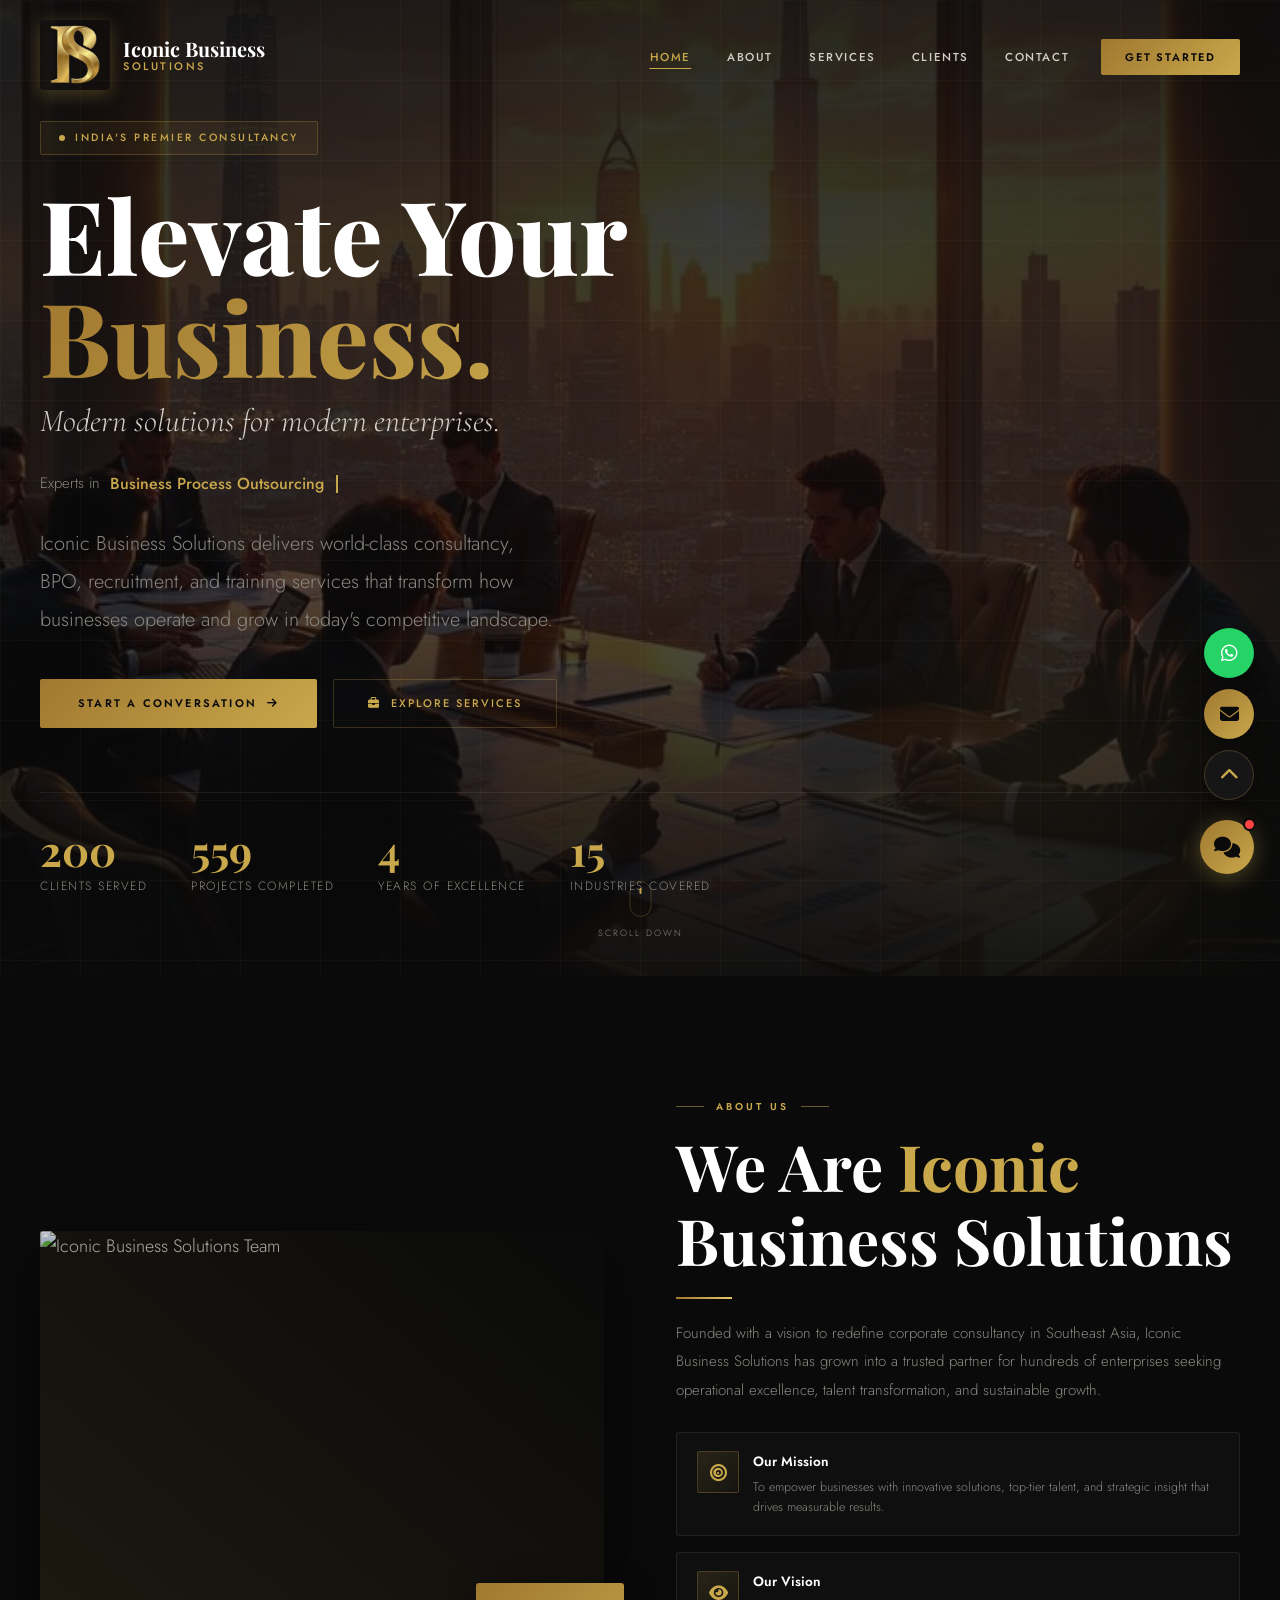
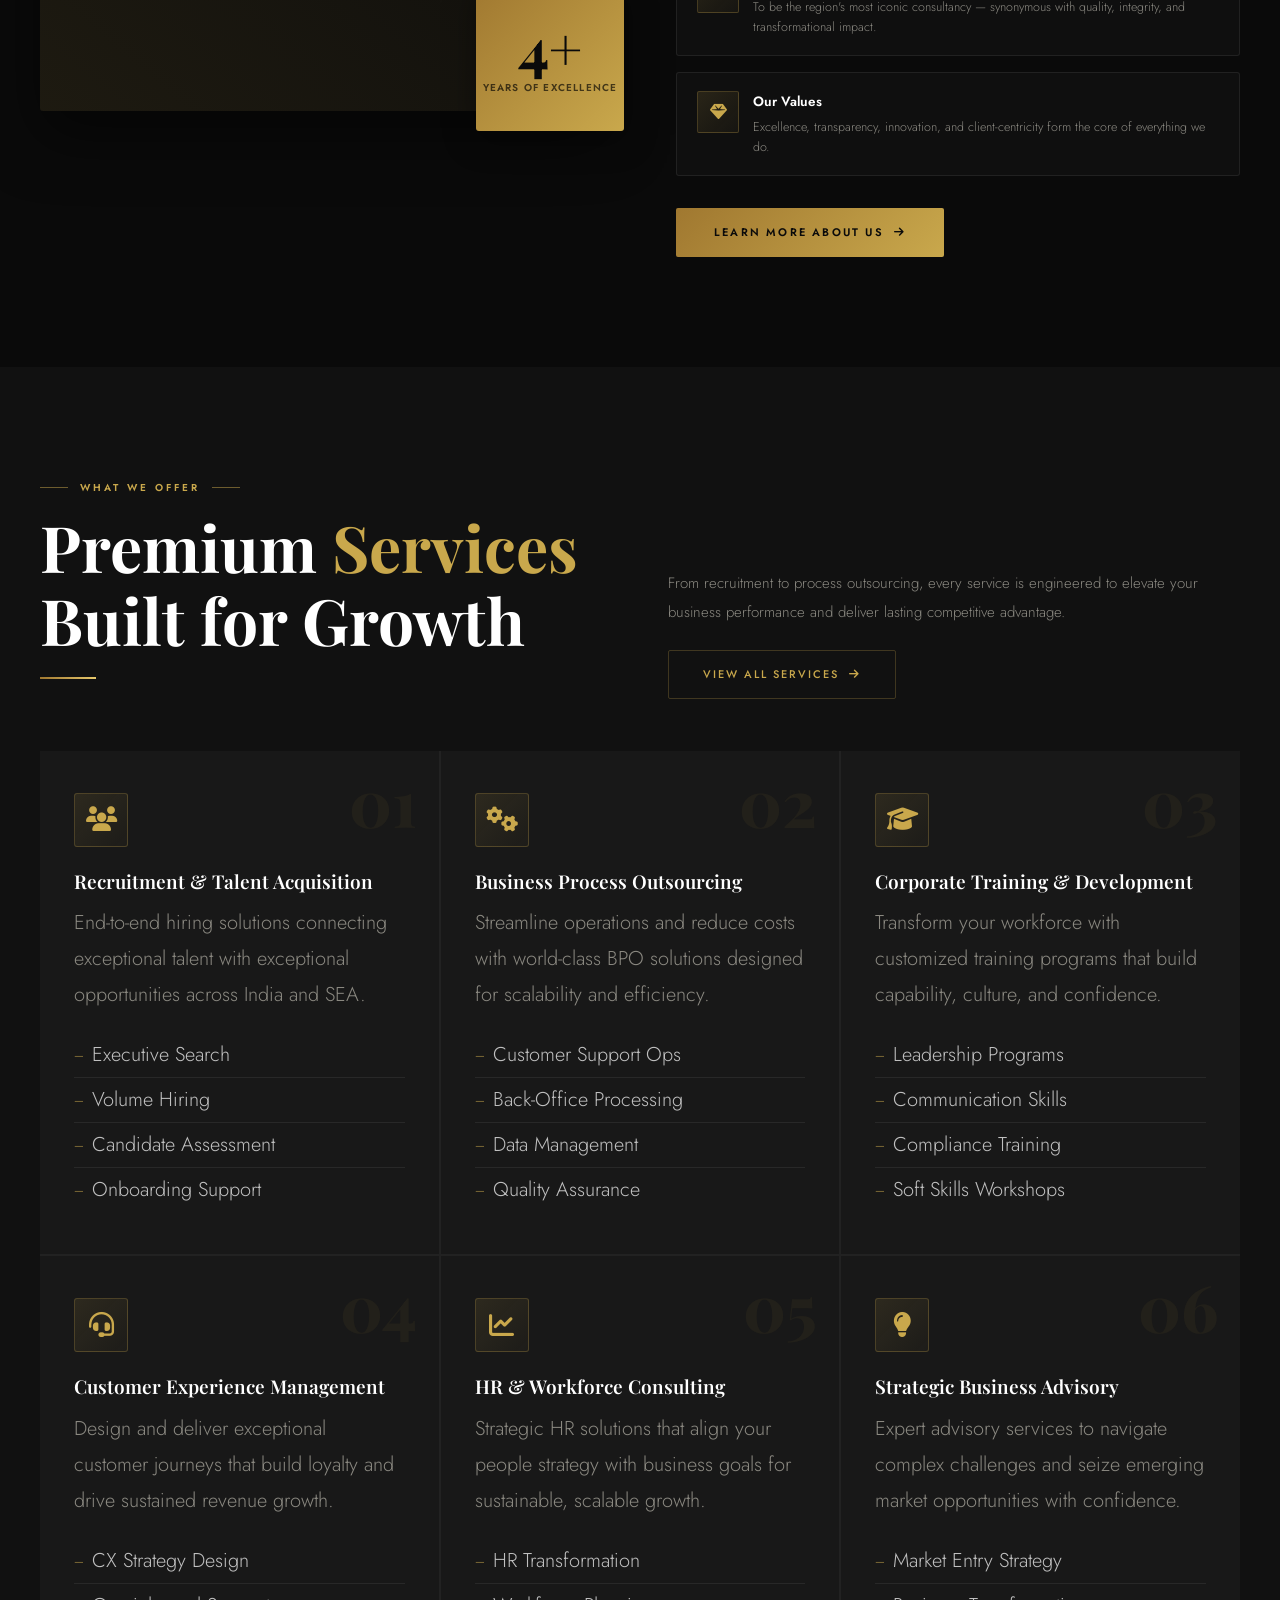
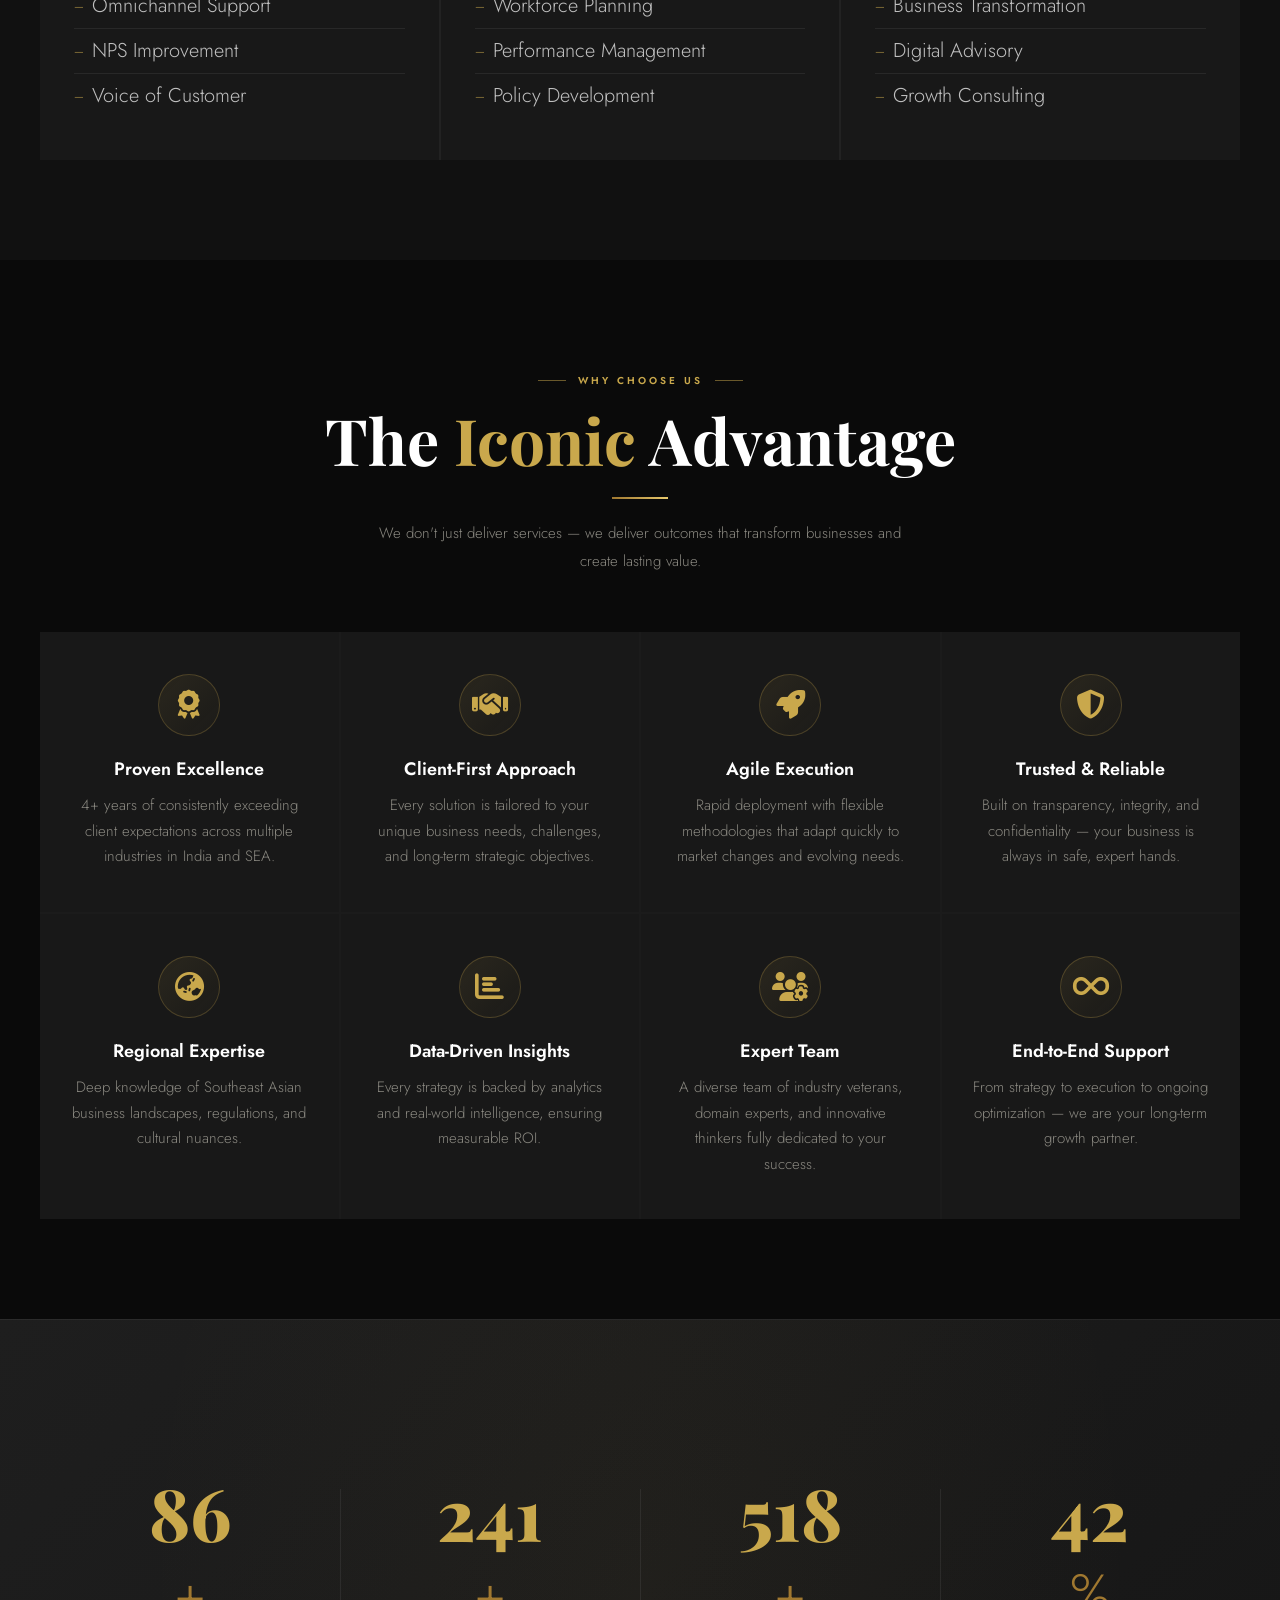
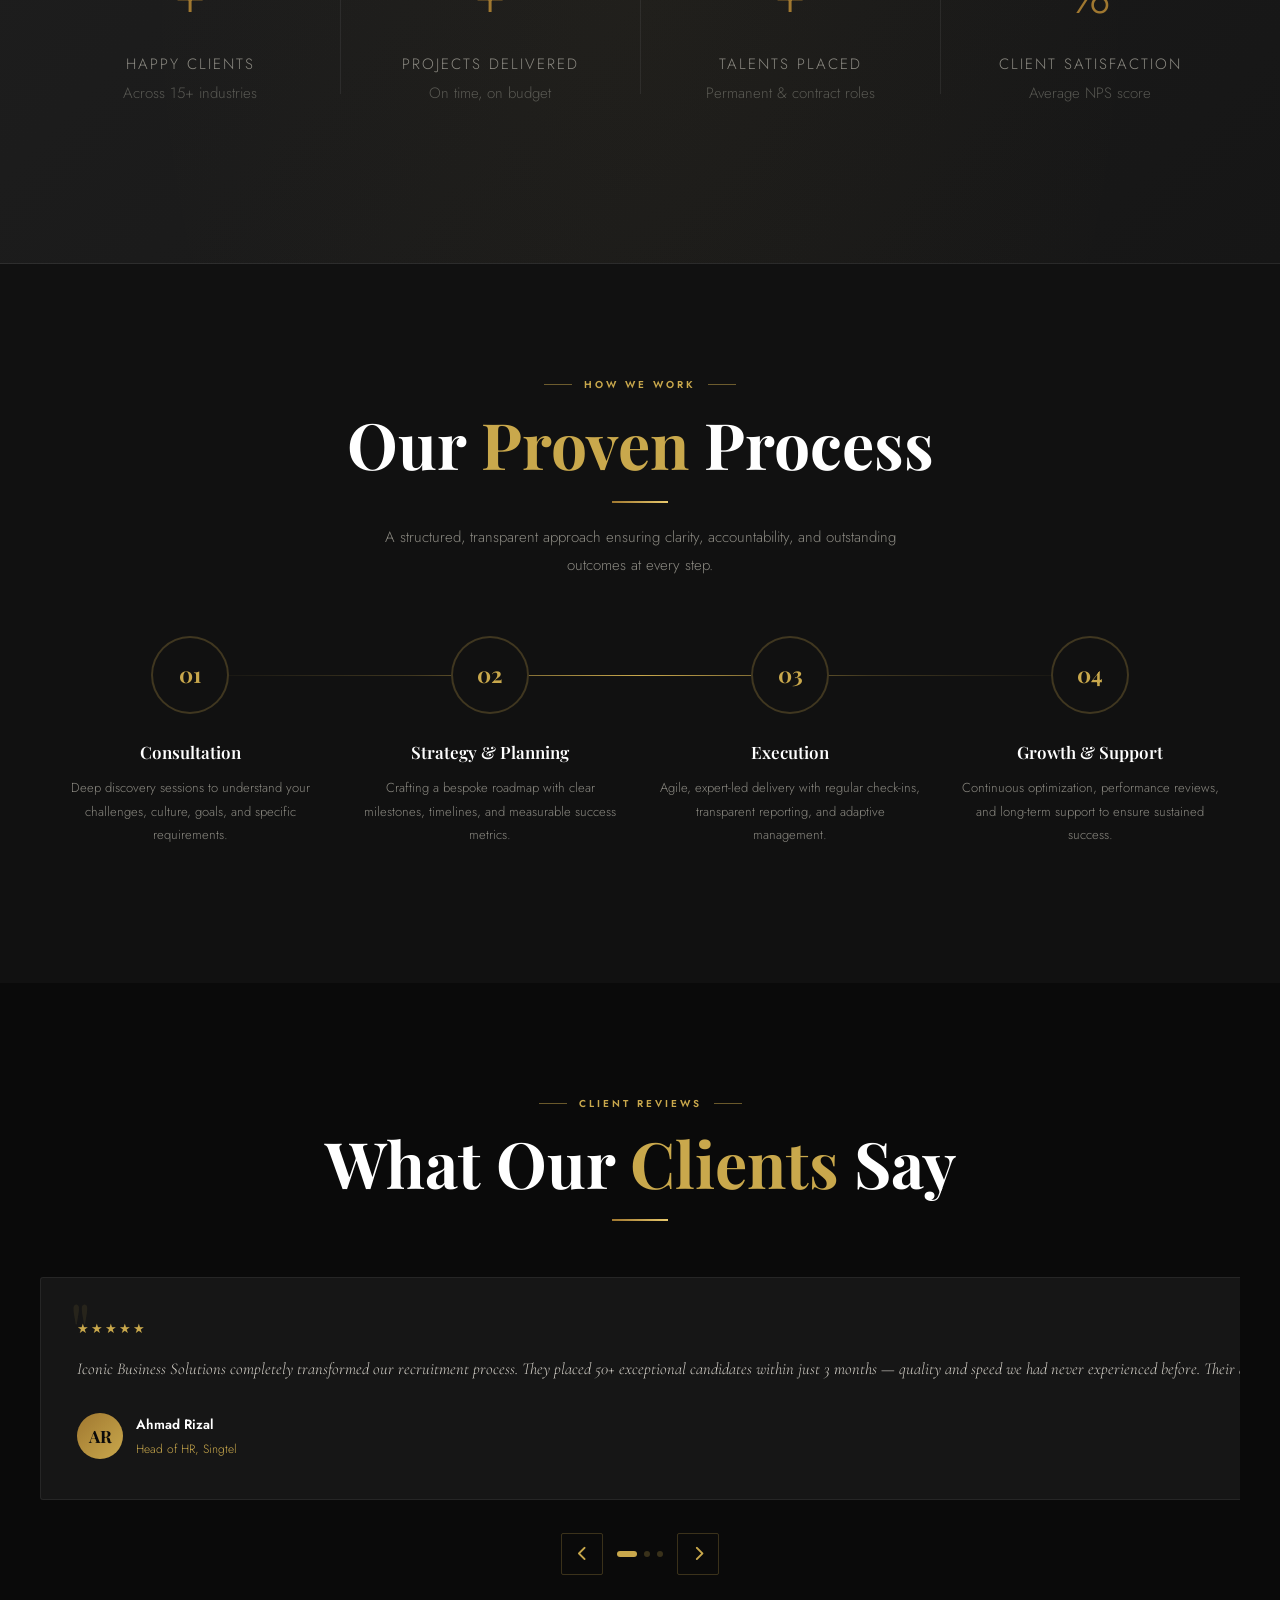
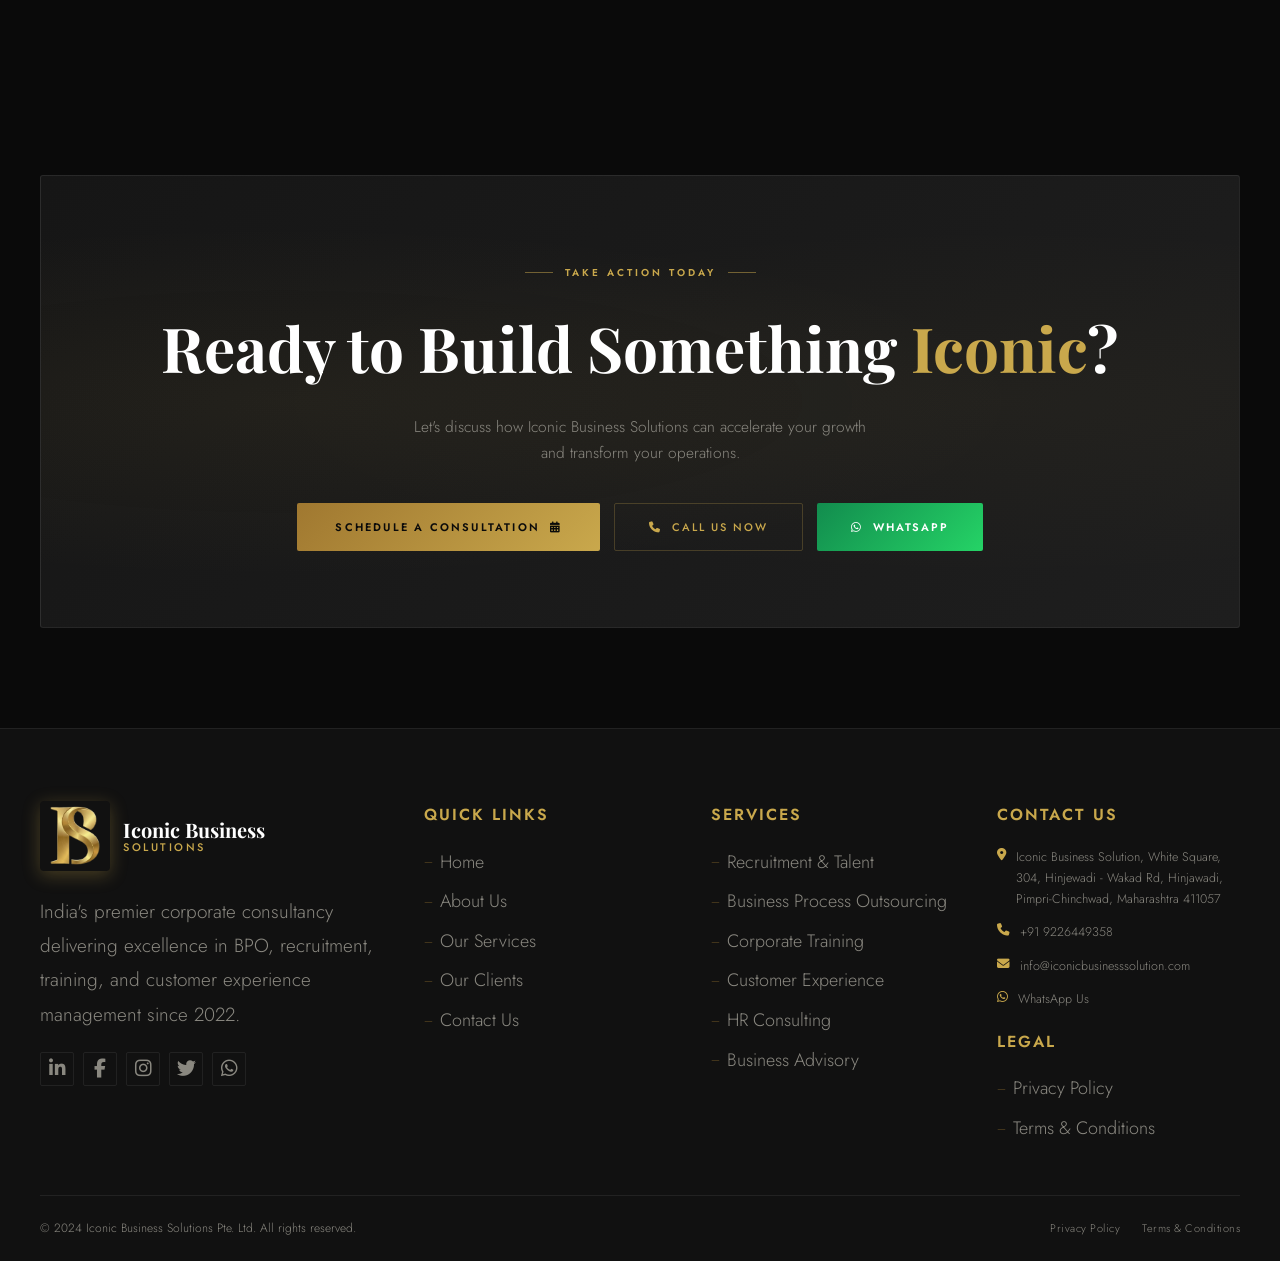
==== commit cb10e94a: "Update location references from Singapore to India across all pages" ====
--- a/index.html
+++ b/index.html
@@ -71,15 +71,15 @@
     </div>
     <div class="hero-stats">
       <div>
-        <span class="hstat-num" data-target="500">0</span>
+        <span class="hstat-num" data-target="200">0</span>
         <span class="hstat-lbl">Clients Served</span>
       </div>
       <div>
-        <span class="hstat-num" data-target="1200">0</span>
+        <span class="hstat-num" data-target="559">0</span>
         <span class="hstat-lbl">Projects Completed</span>
       </div>
       <div>
-        <span class="hstat-num" data-target="8">0</span>
+        <span class="hstat-num" data-target="4">0</span>
         <span class="hstat-lbl">Years of Excellence</span>
       </div>
       <div>
@@ -96,7 +96,7 @@
 
 <!-- ===== CLIENTS TICKER =====
 <div class="clients-ticker">
-  <div class="ticker-label">Trusted by Industry Leaders Across Singapore &amp; SEA</div>
+  <div class="ticker-label">Trusted by Industry Leaders Across India &amp; SEA</div>
   <div class="ticker-overflow">
     <div class="ticker-track">
       <div class="ticker-item"><i class="fas fa-building"></i> Singtel</div>
@@ -218,7 +218,7 @@
         <span class="svc-num">01</span>
         <div class="svc-icon"><i class="fas fa-users"></i></div>
         <h3 class="svc-title">Recruitment &amp; Talent Acquisition</h3>
-        <p class="svc-desc">End-to-end hiring solutions connecting exceptional talent with exceptional opportunities across Singapore and SEA.</p>
+        <p class="svc-desc">End-to-end hiring solutions connecting exceptional talent with exceptional opportunities across India and SEA.</p>
         <div class="svc-feats">
           <div class="svc-feat">Executive Search</div>
           <div class="svc-feat">Volume Hiring</div>
@@ -303,7 +303,7 @@
       <div class="why-card">
         <div class="why-icon"><i class="fas fa-award"></i></div>
         <div class="why-title">Proven Excellence</div>
-        <div class="why-text">8+ years of consistently exceeding client expectations across multiple industries in Singapore and SEA.</div>
+        <div class="why-text">4+ years of consistently exceeding client expectations across multiple industries in India and SEA.</div>
       </div>
       <div class="why-card">
         <div class="why-icon"><i class="fas fa-handshake"></i></div>
@@ -349,17 +349,17 @@
   <div class="container">
     <div class="stats-grid">
       <div class="stat-item reveal">
-        <span class="stat-num" data-target="500">0</span><span class="stat-plus">+</span>
+        <span class="stat-num" data-target="200">0</span><span class="stat-plus">+</span>
         <span class="stat-lbl">Happy Clients</span>
         <div class="stat-sub">Across 15+ industries</div>
       </div>
       <div class="stat-item reveal r-d2">
-        <span class="stat-num" data-target="1200">0</span><span class="stat-plus">+</span>
+        <span class="stat-num" data-target="559">0</span><span class="stat-plus">+</span>
         <span class="stat-lbl">Projects Delivered</span>
         <div class="stat-sub">On time, on budget</div>
       </div>
       <div class="stat-item reveal r-d3">
-        <span class="stat-num" data-target="5000">0</span><span class="stat-plus">+</span>
+        <span class="stat-num" data-target="1200">0</span><span class="stat-plus">+</span>
         <span class="stat-lbl">Talents Placed</span>
         <div class="stat-sub">Permanent &amp; contract roles</div>
       </div>
@@ -475,7 +475,7 @@
 </section>
 
 <!-- ===== TEAM ===== -->
-<section class="section section-darker">
+<!-- <section class="section section-darker">
   <div class="container">
     <div class="t-center reveal">
       <span class="sec-label">Our Leadership</span>
@@ -534,7 +534,7 @@
       </div>
     </div>
   </div>
-</section>
+</section> -->
 
 <!-- ===== CTA BANNER ===== -->
 <section class="section section-dark">
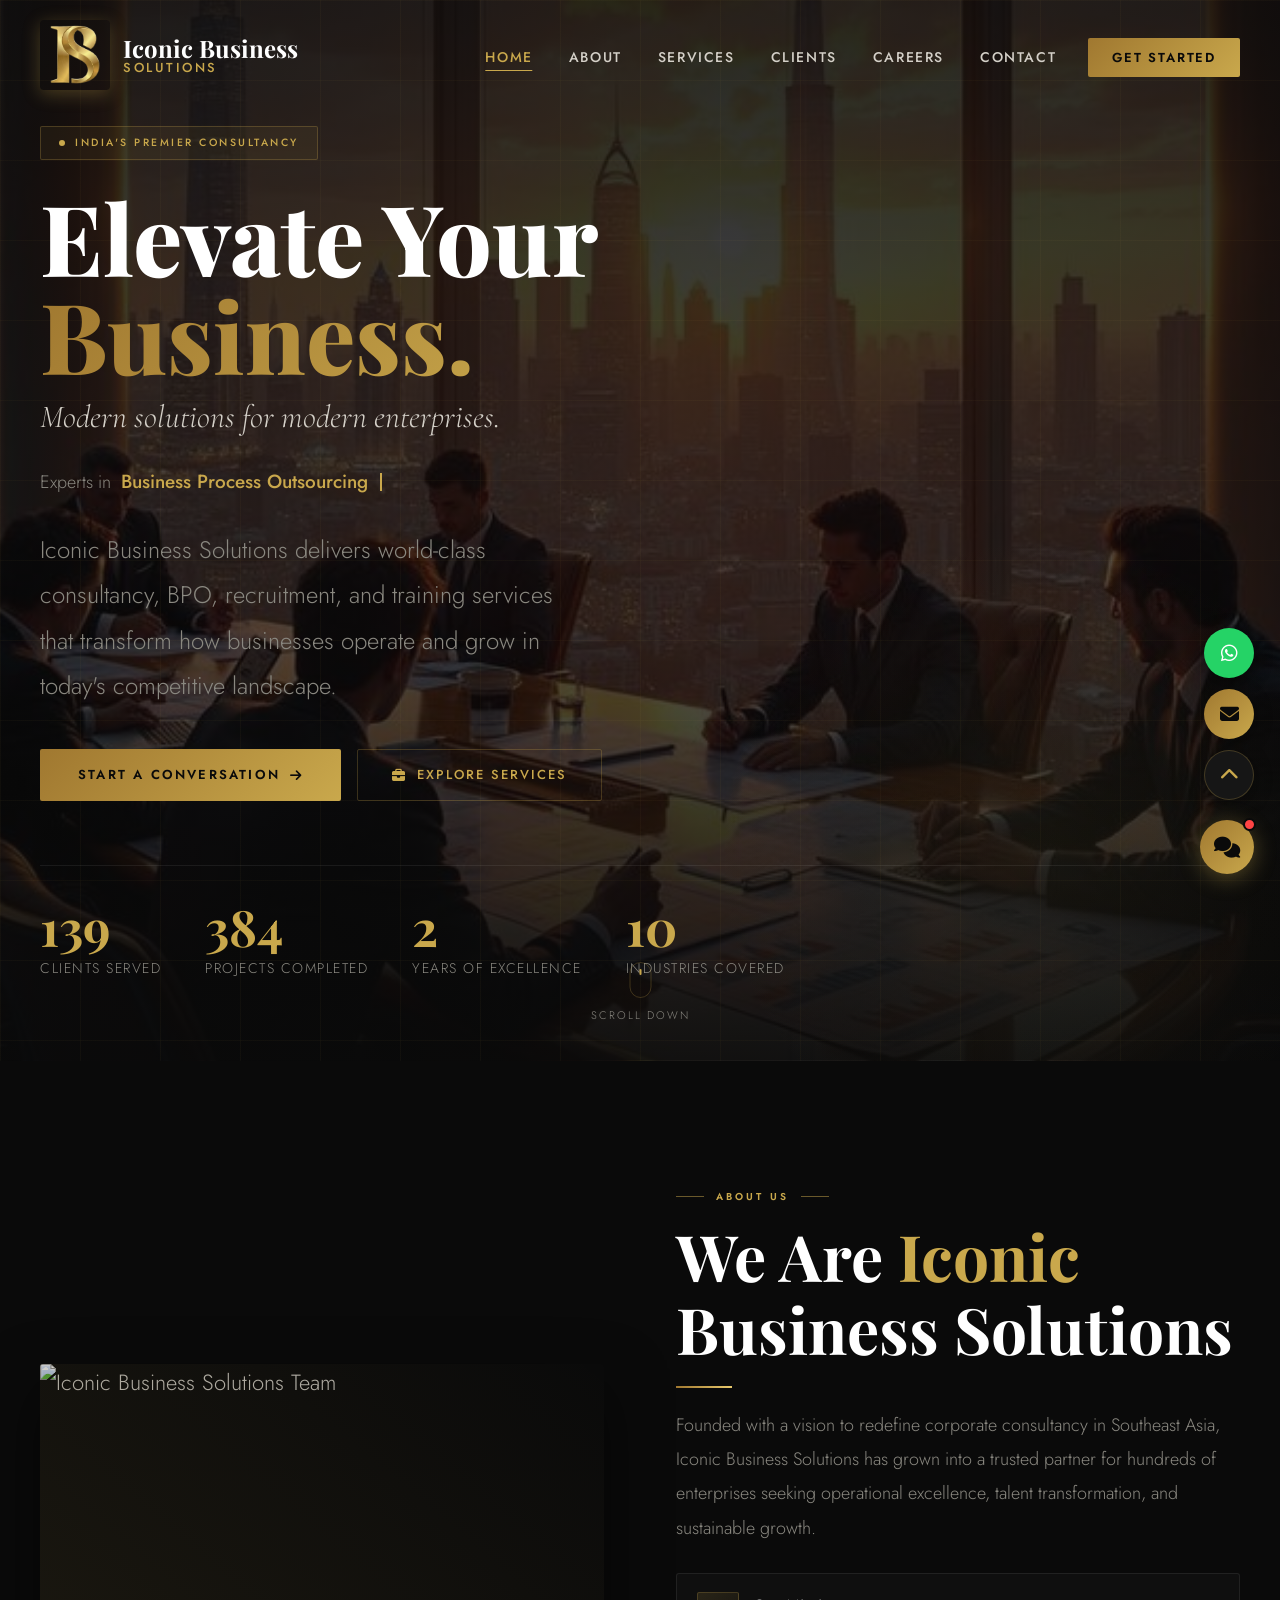
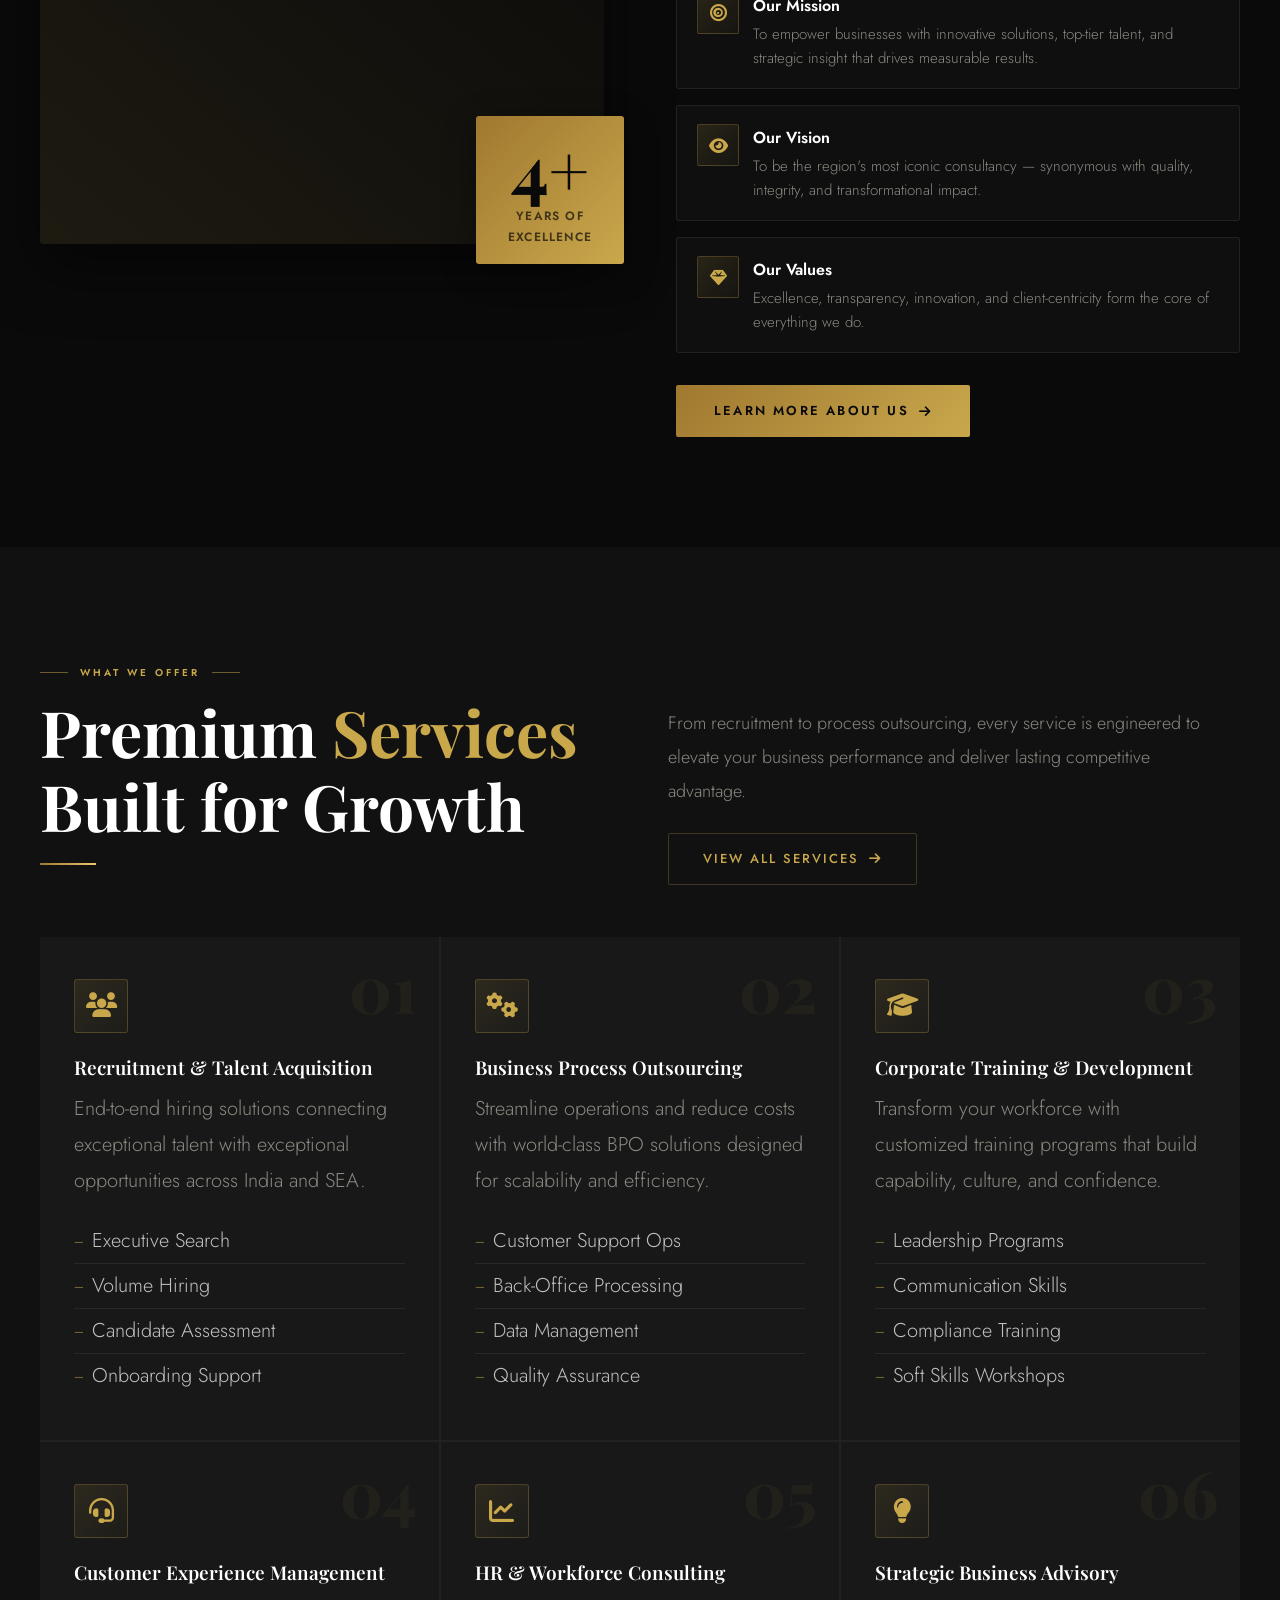
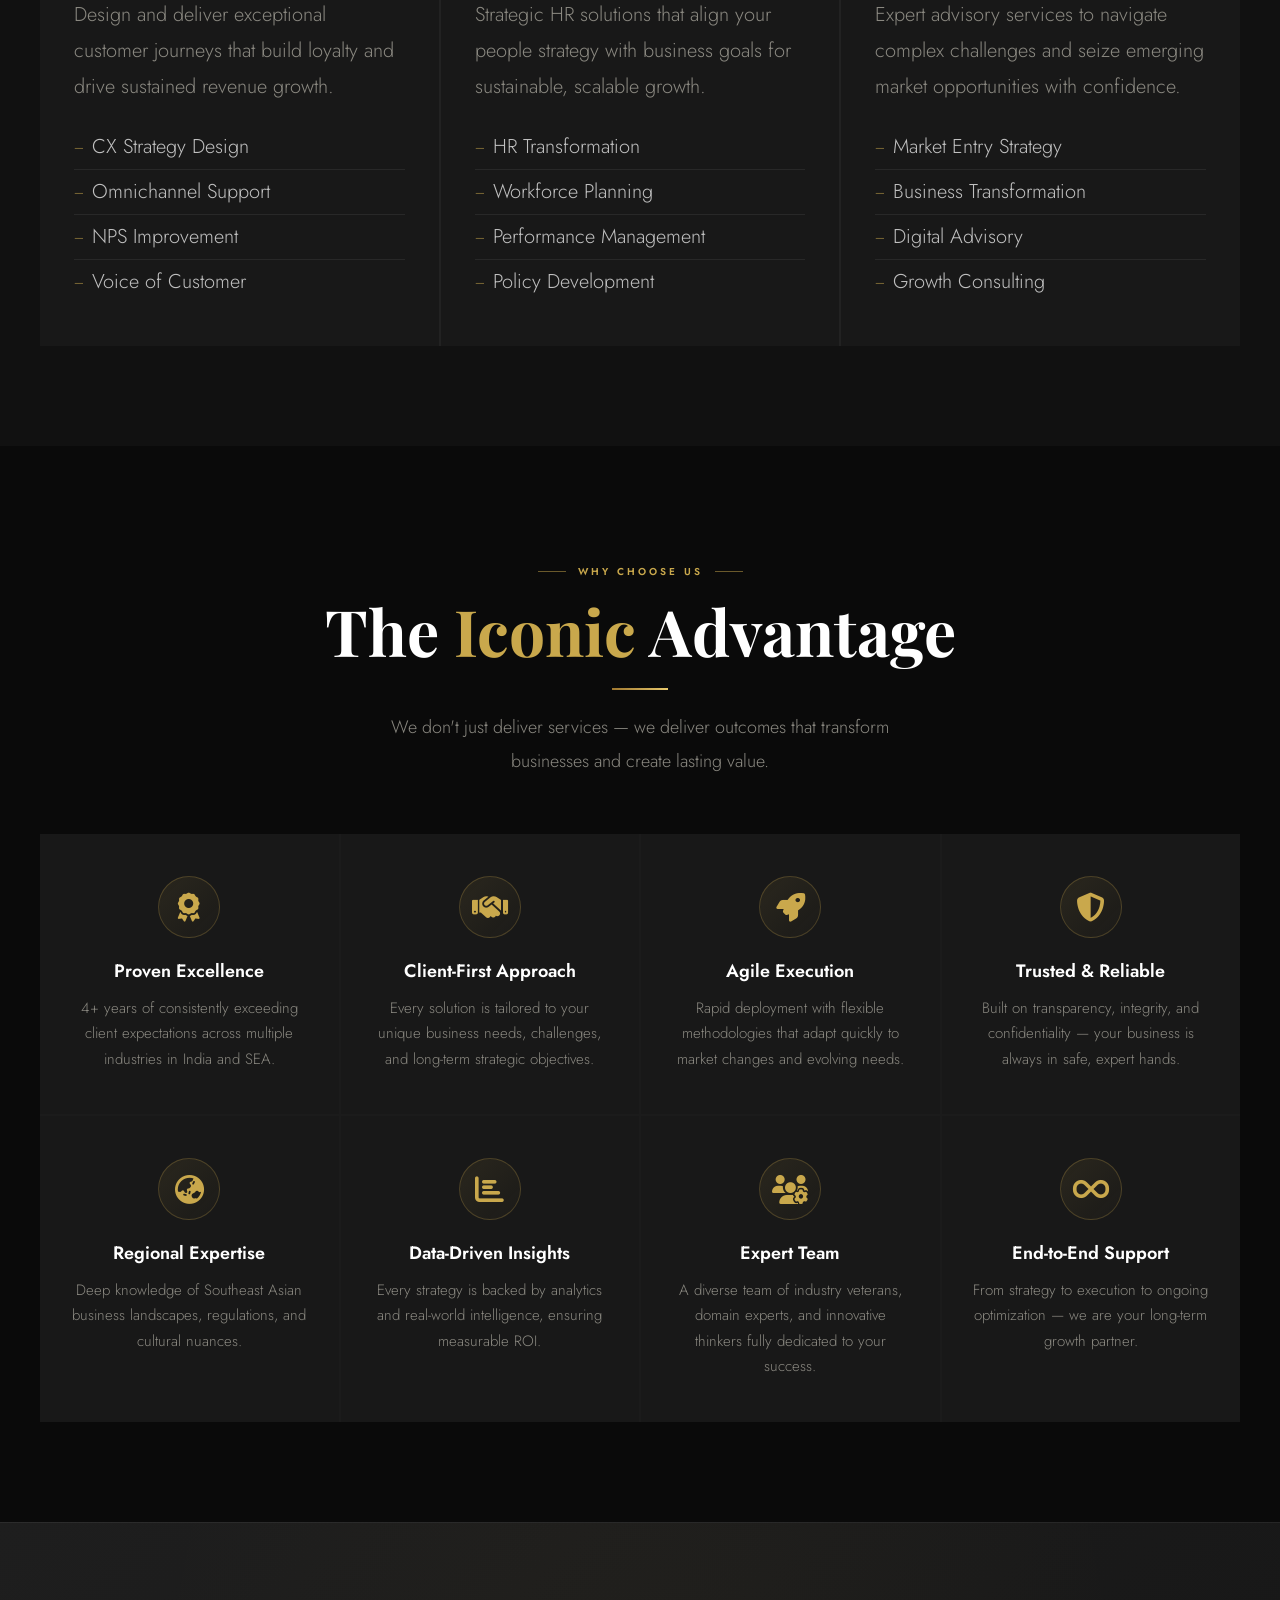
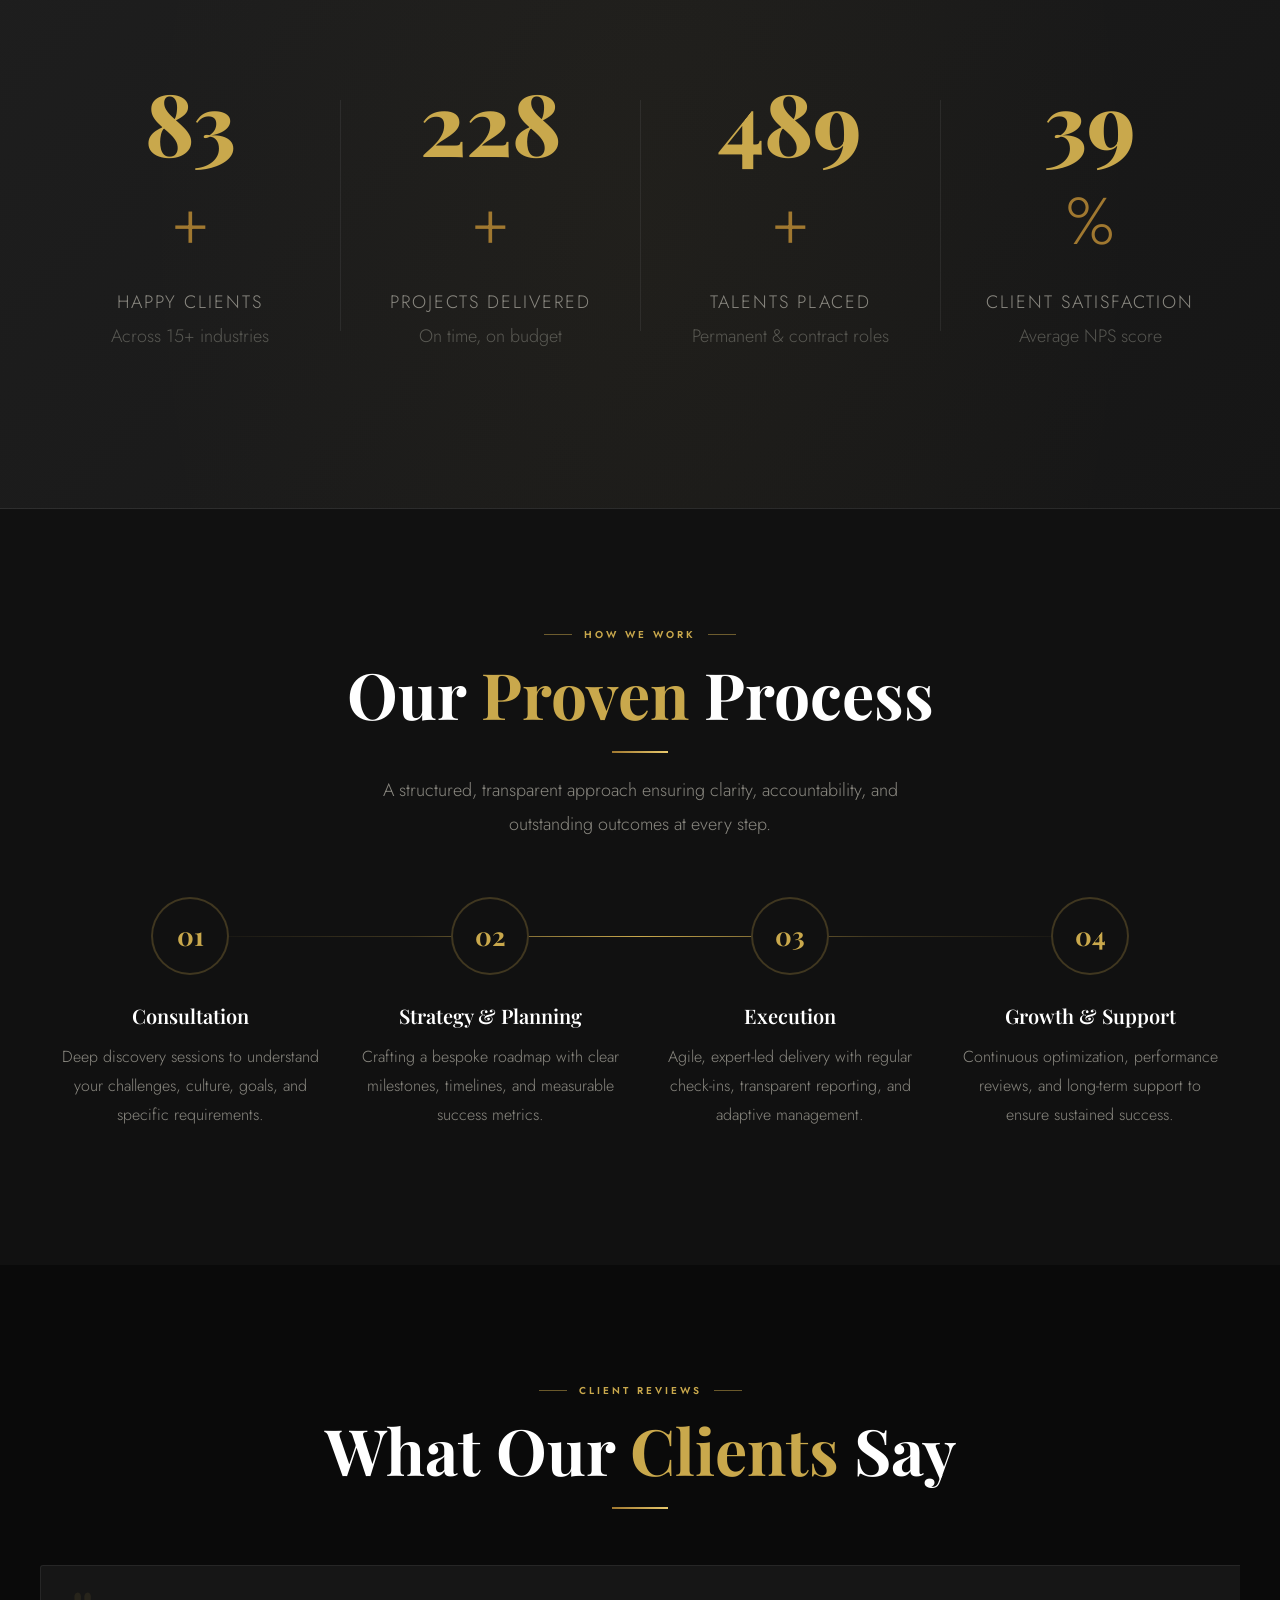
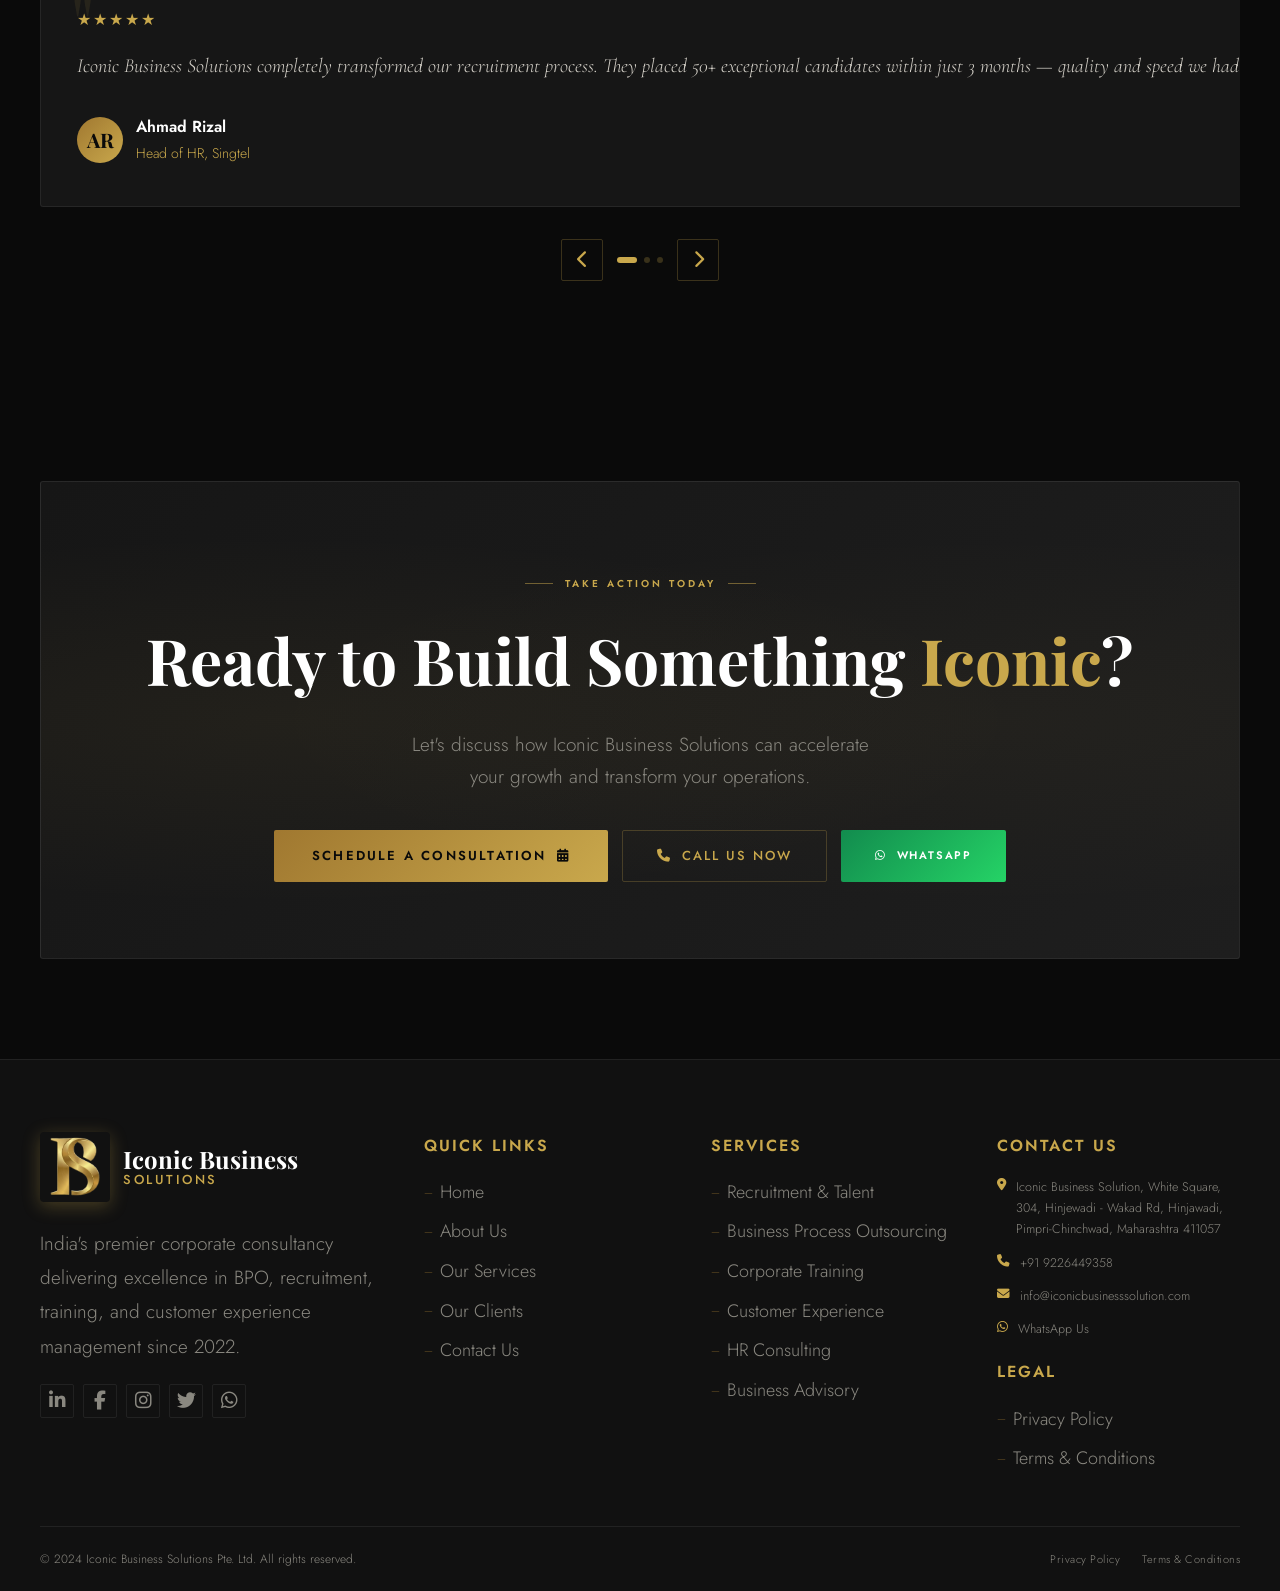
==== commit b2017ee7: "Add Careers link to navigation menu on all pages and update contact numbers in career page" ====
--- a/index.html
+++ b/index.html
@@ -33,6 +33,7 @@
       <li><a href="about.html"    class="nav-link">About</a></li>
       <li><a href="services.html" class="nav-link">Services</a></li>
       <li><a href="clients.html"  class="nav-link">Clients</a></li>
+      <li><a href="career.html"   class="nav-link">Careers</a></li>
       <li><a href="contact.html"  class="nav-link">Contact</a></li>
       <li><a href="contact.html"  class="nav-link nav-cta">Get Started</a></li>
     </ul>
--- a/css/style.css
+++ b/css/style.css
@@ -35,7 +35,7 @@
    RESET & BASE
 ======================== */
 *, *::before, *::after { box-sizing: border-box; margin: 0; padding: 0; }
-html { scroll-behavior: smooth; font-size: 18px; }
+html { scroll-behavior: smooth; font-size: 22px; }
 body {
   background: var(--black);
   color: var(--text-light);
@@ -105,15 +105,15 @@
   flex-shrink: 0;
 }
 .logo-text { display: flex; flex-direction: column; line-height: 1.1; }
-.logo-name  { font-family: var(--font-display); font-size: 20px; font-weight: 700; color: var(--white); }
-.logo-tagline { font-size: 11px; font-weight: 500; color: var(--gold); letter-spacing: 2.5px; text-transform: uppercase; }
+.logo-name  { font-family: var(--font-display); font-size: 24px; font-weight: 700; color: var(--white); }
+.logo-tagline { font-size: 13px; font-weight: 500; color: var(--gold); letter-spacing: 2.5px; text-transform: uppercase; }
 
 /* Nav menu */
 .nav-menu { display: flex; align-items: center; gap: 4px; }
 .nav-link {
   position: relative;
   padding: 8px 16px;
-  font-size: 11.5px; font-weight: 500;
+  font-size: 14px; font-weight: 500;
   letter-spacing: 1.6px; text-transform: uppercase;
   color: var(--text-light);
   white-space: nowrap;
@@ -132,7 +132,7 @@
 .nav-cta {
   margin-left: 12px;
   padding: 10px 24px;
-  font-size: 11px; font-weight: 600;
+  font-size: 13px; font-weight: 600;
   letter-spacing: 1.8px; text-transform: uppercase;
   color: var(--black) !important;
   background: linear-gradient(135deg, var(--gold-dark), var(--gold));
@@ -228,7 +228,7 @@
 }
 .hero-title {
   font-family: var(--font-display);
-  font-size: clamp(58px, 8vw, 110px);
+  font-size: clamp(52px, 8vw, 98px);
   font-weight: 800;
   line-height: 1.0;
   color: var(--white);
@@ -255,8 +255,8 @@
   margin-bottom: 28px;
   animation: fadeInUp 0.9s ease 0.4s both;
 }
-.typing-pre  { font-size: 15px; font-weight: 300; color: var(--text-muted); }
-.typing-text { font-size: 16px; font-weight: 500; color: var(--gold); min-height: 26px; }
+.typing-pre  { font-size: 18px; font-weight: 300; color: var(--text-muted); }
+.typing-text { font-size: 19px; font-weight: 500; color: var(--gold); min-height: 26px; }
 .typing-cursor {
   display: inline-block; width: 2px; height: 18px;
   background: var(--gold); margin-left: 2px;
@@ -266,7 +266,7 @@
 @keyframes blink { 50% { opacity: 0; } }
 .hero-desc {
   max-width: 520px;
-  font-size: 20px; font-weight: 300;
+  font-size: 24px; font-weight: 300;
   color: var(--text-muted); line-height: 1.9;
   margin-bottom: 40px;
   animation: fadeInUp 0.9s ease 0.5s both;
@@ -281,8 +281,8 @@
   border-top: 1px solid var(--border-dark);
   animation: fadeInUp 0.9s ease 0.85s both;
 }
-.hstat-num  { font-family: var(--font-display); font-size: 42px; font-weight: 700; color: var(--gold); display: block; line-height: 1; }
-.hstat-lbl  { font-size: 12px; letter-spacing: 1.5px; text-transform: uppercase; color: var(--text-muted); margin-top: 5px; display: block; }
+.hstat-num  { font-family: var(--font-display); font-size: 50px; font-weight: 700; color: var(--gold); display: block; line-height: 1; }
+.hstat-lbl  { font-size: 14px; letter-spacing: 1.5px; text-transform: uppercase; color: var(--text-muted); margin-top: 5px; display: block; }
 .scroll-hint {
   position: absolute; bottom: 36px; left: 50%;
   transform: translateX(-50%);
@@ -307,7 +307,7 @@
   0%   { top: 6px; opacity: 1; }
   100% { top: 20px; opacity: 0; }
 }
-.scroll-txt { font-size: 9px; letter-spacing: 2px; text-transform: uppercase; color: var(--text-muted); }
+.scroll-txt { font-size: 11px; letter-spacing: 2px; text-transform: uppercase; color: var(--text-muted); }
 
 /* ========================
    BUTTONS
@@ -315,7 +315,7 @@
 .btn-gold {
   display: inline-flex; align-items: center; gap: 10px;
   padding: 15px 38px;
-  font-size: 11px; font-weight: 600;
+  font-size: 13px; font-weight: 600;
   letter-spacing: 2.2px; text-transform: uppercase;
   color: var(--black);
   background: linear-gradient(135deg, var(--gold-dark), var(--gold));
@@ -332,7 +332,7 @@
 .btn-outline {
   display: inline-flex; align-items: center; gap: 10px;
   padding: 14px 34px;
-  font-size: 11px; font-weight: 500;
+  font-size: 13px; font-weight: 500;
   letter-spacing: 2px; text-transform: uppercase;
   color: var(--gold);
   border: 1px solid var(--border-gold);
@@ -380,13 +380,13 @@
 }
 .sec-title {
   font-family: var(--font-display);
-  font-size: clamp(38px, 5vw, 65px);
+  font-size: clamp(42px, 5vw, 72px);
   font-weight: 700; line-height: 1.15;
   color: var(--white); margin-bottom: 16px;
 }
 .sec-title span { color: var(--gold); }
 .sec-desc {
-  font-size: 15px; font-weight: 300;
+  font-size: 18px; font-weight: 300;
   color: var(--text-muted); line-height: 1.9;
   max-width: 560px;
 }
@@ -411,7 +411,7 @@
 }
 .ticker-label {
   text-align: center;
-  font-size: 10px; letter-spacing: 3px; text-transform: uppercase;
+  font-size: 12px; letter-spacing: 3px; text-transform: uppercase;
   color: var(--text-muted); margin-bottom: 18px;
 }
 .ticker-overflow { overflow: hidden; }
@@ -424,12 +424,12 @@
 @keyframes ticker { from { transform: translateX(0); } to { transform: translateX(-50%); } }
 .ticker-item {
   display: flex; align-items: center; gap: 9px;
-  font-size: 13.5px; font-weight: 500; letter-spacing: 0.5px;
+  font-size: 16px; font-weight: 500; letter-spacing: 0.5px;
   color: var(--text-muted); white-space: nowrap;
   transition: var(--trans);
 }
 .ticker-item:hover { color: var(--gold); }
-.ticker-item i { color: var(--gold); font-size: 16px; }
+.ticker-item i { color: var(--gold); font-size: 19px; }
 .ticker-sep { width: 4px; height: 4px; background: var(--border-gold); border-radius: 50%; flex-shrink: 0; }
 
 /* ========================
@@ -465,8 +465,8 @@
   text-align: center; z-index: 2;
   box-shadow: 0 8px 32px rgba(0,0,0,0.4);
 }
-.ab-num  { font-family: var(--font-display); font-size: 58px; font-weight: 800; color: var(--black); line-height: 1; }
-.ab-text { font-size: 10px; font-weight: 600; letter-spacing: 1.2px; color: rgba(0,0,0,0.65); text-transform: uppercase; margin-top: 3px; }
+.ab-num  { font-family: var(--font-display); font-size: 70px; font-weight: 800; color: var(--black); line-height: 1; }
+.ab-text { font-size: 12px; font-weight: 600; letter-spacing: 1.2px; color: rgba(0,0,0,0.65); text-transform: uppercase; margin-top: 3px; }
 
 .about-content { padding: 10px 0; }
 .about-points  { margin-top: 28px; display: grid; gap: 16px; }
@@ -486,8 +486,8 @@
   display: flex; align-items: center; justify-content: center;
   color: var(--gold); font-size: 17px;
 }
-.ap-title { font-size: 13.5px; font-weight: 600; color: var(--white); margin-bottom: 3px; }
-.ap-text  { font-size: 12.5px; color: var(--text-muted); line-height: 1.6; }
+.ap-title { font-size: 16px; font-weight: 600; color: var(--white); margin-bottom: 3px; }
+.ap-text  { font-size: 15px; color: var(--text-muted); line-height: 1.6; }
 
 /* ========================
    SERVICES GRID
@@ -621,10 +621,10 @@
   position: absolute; left: 0; top: 20%; height: 60%;
   width: 1px; background: var(--border-dark);
 }
-.stat-num  { font-family: var(--font-display); font-size: 72px; font-weight: 800; color: var(--gold); line-height: 1; display: block; }
-.stat-plus { font-size: 55px; color: var(--gold-dark); }
-.stat-lbl  { font-size: 15px; letter-spacing: 2px; text-transform: uppercase; color: var(--text-muted); margin-top: 10px; display: block; }
-.stat-sub  { font-size: 15px; color: rgba(136,136,128,0.55); margin-top: 4px; }
+.stat-num  { font-family: var(--font-display); font-size: 86px; font-weight: 800; color: var(--gold); line-height: 1; display: block; }
+.stat-plus { font-size: 66px; color: var(--gold-dark); }
+.stat-lbl  { font-size: 18px; letter-spacing: 2px; text-transform: uppercase; color: var(--text-muted); margin-top: 10px; display: block; }
+.stat-sub  { font-size: 18px; color: rgba(136,136,128,0.55); margin-top: 4px; }
 
 /* ========================
    PROCESS SECTION
@@ -646,7 +646,7 @@
   background: var(--charcoal); border: 2px solid var(--border-gold);
   border-radius: 50%;
   display: flex; align-items: center; justify-content: center;
-  font-family: var(--font-display); font-size: 22px; font-weight: 700; color: var(--gold);
+  font-family: var(--font-display); font-size: 26px; font-weight: 700; color: var(--gold);
   margin: 0 auto 24px; position: relative; z-index: 2;
   transition: var(--trans);
 }
@@ -654,8 +654,8 @@
   background: linear-gradient(135deg, var(--gold-dark), var(--gold));
   color: var(--black); box-shadow: 0 0 28px rgba(201,168,76,0.28); transform: scale(1.06);
 }
-.proc-title { font-family: var(--font-display); font-size: 17px; font-weight: 600; color: var(--white); margin-bottom: 10px; }
-.proc-desc  { font-size: 13px; color: var(--text-muted); line-height: 1.8; }
+.proc-title { font-family: var(--font-display); font-size: 20px; font-weight: 600; color: var(--white); margin-bottom: 10px; }
+.proc-desc  { font-size: 16px; color: var(--text-muted); line-height: 1.8; }
 
 /* ========================
    TESTIMONIALS
@@ -679,15 +679,15 @@
 .testi-card:hover { border-color: var(--border-gold); box-shadow: var(--shadow-gold); }
 .testi-quote {
   font-family: var(--font-display);
-  font-size: 76px; line-height: 0.7;
+  font-size: 91px; line-height: 0.7;
   color: rgba(201,168,76,0.1);
   position: absolute; top: 24px; left: 28px;
   user-select: none; pointer-events: none;
 }
-.testi-stars { color: var(--gold); font-size: 13px; letter-spacing: 2px; margin-bottom: 14px; }
+.testi-stars { color: var(--gold); font-size: 16px; letter-spacing: 2px; margin-bottom: 14px; }
 .testi-text {
   font-family: var(--font-serif);
-  font-size: 16.5px; font-weight: 300; font-style: italic;
+  font-size: 20px; font-weight: 300; font-style: italic;
   color: var(--text-light); line-height: 1.9;
   margin-bottom: 28px; position: relative;
 }
@@ -696,10 +696,10 @@
   width: 46px; height: 46px; border-radius: 50%; flex-shrink: 0;
   background: linear-gradient(135deg, var(--gold-dark), var(--gold));
   display: flex; align-items: center; justify-content: center;
-  font-family: var(--font-display); font-size: 17px; font-weight: 700; color: var(--black);
-}
-.testi-name { font-size: 13.5px; font-weight: 600; color: var(--white); }
-.testi-role { font-size: 12px; color: var(--gold); margin-top: 2px; }
+  font-family: var(--font-display); font-size: 20px; font-weight: 700; color: var(--black);
+}
+.testi-name { font-size: 16px; font-weight: 600; color: var(--white); }
+.testi-role { font-size: 14px; color: var(--gold); margin-top: 2px; }
 
 .testi-nav {
   display: flex; align-items: center; gap: 14px;
@@ -709,7 +709,7 @@
   width: 42px; height: 42px;
   border: 1px solid var(--border-gold);
   background: transparent; border-radius: 2px;
-  color: var(--gold); font-size: 15px;
+  color: var(--gold); font-size: 18px;
   display: flex; align-items: center; justify-content: center;
   transition: var(--trans);
 }
@@ -743,20 +743,20 @@
   width: 100%; height: 210px;
   background: linear-gradient(135deg, var(--mid-dark), var(--dark));
   display: flex; align-items: center; justify-content: center;
-  font-size: 52px; color: rgba(201,168,76,0.2);
+  font-size: 62px; color: rgba(201,168,76,0.2);
   overflow: hidden;
 }
 .team-photo img { width: 100%; height: 100%; object-fit: cover; filter: grayscale(25%); transition: var(--trans); }
 .team-card:hover .team-photo img { filter: grayscale(0%); }
 .team-info { padding: 22px 20px; }
-.team-name { font-family: var(--font-display); font-size: 17px; font-weight: 600; color: var(--white); margin-bottom: 3px; }
-.team-role { font-size: 10.5px; letter-spacing: 1.5px; text-transform: uppercase; color: var(--gold); margin-bottom: 14px; }
+.team-name { font-family: var(--font-display); font-size: 20px; font-weight: 600; color: var(--white); margin-bottom: 3px; }
+.team-role { font-size: 13px; letter-spacing: 1.5px; text-transform: uppercase; color: var(--gold); margin-bottom: 14px; }
 .team-socials { display: flex; justify-content: center; gap: 8px; }
 .team-socials a {
   width: 30px; height: 30px;
   border: 1px solid var(--border-dark); border-radius: 2px;
   display: flex; align-items: center; justify-content: center;
-  font-size: 11.5px; color: var(--text-muted); transition: var(--trans);
+  font-size: 14px; color: var(--text-muted); transition: var(--trans);
 }
 .team-socials a:hover { border-color: var(--gold); color: var(--gold); background: rgba(201,168,76,0.06); }
 
@@ -779,9 +779,9 @@
   pointer-events: none;
 }
 .cta-banner > * { position: relative; z-index: 1; }
-.cta-title { font-family: var(--font-display); font-size: clamp(38px, 5vw, 62px); font-weight: 700; color: var(--white); margin-bottom: 14px; }
+.cta-title { font-family: var(--font-display); font-size: clamp(42px, 5vw, 68px); font-weight: 700; color: var(--white); margin-bottom: 14px; }
 .cta-title span { color: var(--gold); }
-.cta-desc  { font-size: 15.5px; color: var(--text-muted); margin-bottom: 36px; max-width: 480px; margin-left: auto; margin-right: auto; }
+.cta-desc  { font-size: 19px; color: var(--text-muted); margin-bottom: 36px; max-width: 480px; margin-left: auto; margin-right: auto; }
 .cta-btns  { display: flex; gap: 14px; justify-content: center; flex-wrap: wrap; }
 
 /* ========================
@@ -807,8 +807,8 @@
   display: flex; align-items: center; justify-content: center;
   color: var(--gold); font-size: 17px;
 }
-.ci-lbl   { font-size: 10px; letter-spacing: 2px; text-transform: uppercase; color: var(--gold); margin-bottom: 3px; }
-.ci-val   { font-size: 13.5px; color: var(--white); line-height: 1.5; }
+.ci-lbl   { font-size: 12px; letter-spacing: 2px; text-transform: uppercase; color: var(--gold); margin-bottom: 3px; }
+.ci-val   { font-size: 16px; color: var(--white); line-height: 1.5; }
 .ci-val a { color: var(--text-light); }
 .ci-val a:hover { color: var(--gold); }
 
@@ -818,12 +818,12 @@
   border: 1px solid var(--border-dark);
   border-radius: 3px; padding: 44px;
 }
-.form-box-title { font-family: var(--font-display); font-size: 22px; font-weight: 600; color: var(--white); margin-bottom: 6px; }
-.form-box-sub   { font-size: 13px; color: var(--text-muted); margin-bottom: 32px; }
+.form-box-title { font-family: var(--font-display); font-size: 26px; font-weight: 600; color: var(--white); margin-bottom: 6px; }
+.form-box-sub   { font-size: 16px; color: var(--text-muted); margin-bottom: 32px; }
 .form-row  { display: grid; grid-template-columns: 1fr 1fr; gap: 18px; }
 .form-grp  { margin-bottom: 18px; }
 .form-grp label {
-  display: block; font-size: 10.5px; font-weight: 500;
+  display: block; font-size: 13px; font-weight: 500;
   letter-spacing: 1.5px; text-transform: uppercase;
   color: var(--text-muted); margin-bottom: 7px;
 }
@@ -854,7 +854,7 @@
   background: rgba(37,211,102,0.08);
   border: 1px solid rgba(37,211,102,0.25);
   border-radius: 2px; padding: 14px 18px;
-  font-size: 13px; color: #25d366;
+  font-size: 16px; color: #25d366;
   margin-bottom: 16px; text-align: center;
 }
 
@@ -1005,7 +1005,7 @@
 .chat-msgs::-webkit-scrollbar-thumb { background: var(--border-gold); border-radius: 2px; }
 .chat-msg {
   max-width: 86%; padding: 9px 13px;
-  border-radius: 6px; font-size: 12.5px; line-height: 1.65;
+  border-radius: 6px; font-size: 15px; line-height: 1.65;
   animation: fadeInUp 0.3s ease;
   white-space: pre-line;
 }
@@ -1022,7 +1022,7 @@
 .chat-opt {
   padding: 5px 11px; background: transparent;
   border: 1px solid var(--border-gold); border-radius: 20px;
-  color: var(--gold); font-size: 10.5px; font-family: var(--font-body);
+  color: var(--gold); font-size: 13px; font-family: var(--font-body);
   cursor: pointer; transition: var(--trans);
 }
 .chat-opt:hover { background: rgba(201,168,76,0.1); }
@@ -1044,7 +1044,7 @@
   flex: 1; padding: 9px 13px;
   background: rgba(255,255,255,0.04);
   border: 1px solid var(--border-dark); border-radius: 3px;
-  color: var(--white); font-size: 12.5px; outline: none; transition: var(--trans);
+  color: var(--white); font-size: 15px; outline: none; transition: var(--trans);
 }
 .chat-input:focus { border-color: var(--gold); }
 .chat-send {
@@ -1078,9 +1078,9 @@
   position: absolute; bottom: -1px; left: 0; right: 0; height: 1px;
   background: linear-gradient(90deg, transparent, var(--gold-dark), var(--gold), var(--gold-dark), transparent);
 }
-.ph-title { font-family: var(--font-display); font-size: clamp(48px, 6vw, 85px); font-weight: 800; color: var(--white); position: relative; line-height: 1.1; }
+.ph-title { font-family: var(--font-display); font-size: clamp(52px, 6vw, 92px); font-weight: 800; color: var(--white); position: relative; line-height: 1.1; }
 .ph-title span { color: var(--gold); }
-.breadcrumb { display: flex; align-items: center; gap: 9px; font-size: 12px; color: var(--text-muted); margin-top: 14px; position: relative; }
+.breadcrumb { display: flex; align-items: center; gap: 9px; font-size: 14px; color: var(--text-muted); margin-top: 14px; position: relative; }
 .breadcrumb a { color: var(--gold); }
 .breadcrumb-sep { color: var(--border-gold); }
 
@@ -1088,12 +1088,12 @@
    POLICY PAGES
 ======================== */
 .policy-wrap { max-width: 800px; margin: 0 auto; }
-.policy-updated { font-size: 11.5px; color: var(--gold); letter-spacing: 1px; margin-bottom: 36px; }
+.policy-updated { font-size: 14px; color: var(--gold); letter-spacing: 1px; margin-bottom: 36px; }
 .policy-block { margin-bottom: 44px; }
-.policy-h2 { font-family: var(--font-display); font-size: 28px; color: var(--gold); margin-bottom: 14px; padding-bottom: 10px; border-bottom: 1px solid var(--border-dark); }
-.policy-p  { font-size: 13.5px; color: var(--text-muted); line-height: 1.9; margin-bottom: 14px; }
+.policy-h2 { font-family: var(--font-display); font-size: 34px; color: var(--gold); margin-bottom: 14px; padding-bottom: 10px; border-bottom: 1px solid var(--border-dark); }
+.policy-p  { font-size: 16px; color: var(--text-muted); line-height: 1.9; margin-bottom: 14px; }
 .policy-ul { margin: 14px 0; }
-.policy-ul li { display: flex; gap: 10px; align-items: flex-start; padding: 5px 0; font-size: 13.5px; color: var(--text-muted); }
+.policy-ul li { display: flex; gap: 10px; align-items: flex-start; padding: 5px 0; font-size: 16px; color: var(--text-muted); }
 .policy-ul li::before { content: '—'; color: var(--gold); flex-shrink: 0; }
 
 /* ========================
@@ -1149,11 +1149,11 @@
   background: linear-gradient(135deg, rgba(201,168,76,0.12), rgba(201,168,76,0.03));
   border: 1px solid var(--border-gold); border-radius: 3px;
   display: flex; align-items: center; justify-content: center;
-  font-size: 21px; color: var(--gold); transition: var(--trans);
+  font-size: 25px; color: var(--gold); transition: var(--trans);
 }
 .cl-card:hover .cl-icon { background: linear-gradient(135deg, var(--gold-dark), var(--gold)); color: var(--black); }
-.cl-name   { font-size: 14px; font-weight: 600; color: var(--white); }
-.cl-sector { font-size: 10.5px; letter-spacing: 1px; color: var(--gold); text-transform: uppercase; }
+.cl-name   { font-size: 17px; font-weight: 600; color: var(--white); }
+.cl-sector { font-size: 13px; letter-spacing: 1px; color: var(--gold); text-transform: uppercase; }
 
 /* ========================
    SERVICES DETAIL PAGE
@@ -1171,8 +1171,8 @@
 .sd-img:hover img { transform: scale(1.04); filter: brightness(0.88); }
 .sd-img::after { content: ''; position: absolute; inset: 0; background: linear-gradient(135deg, rgba(201,168,76,0.09), transparent); pointer-events: none; }
 .sd-feats { display: grid; grid-template-columns: 1fr 1fr; gap: 9px; margin: 20px 0; }
-.sd-feat { display: flex; align-items: center; gap: 7px; font-size: 12.5px; color: var(--silver); }
-.sd-feat i { color: var(--gold); font-size: 10px; flex-shrink: 0; }
+.sd-feat { display: flex; align-items: center; gap: 7px; font-size: 15px; color: var(--silver); }
+.sd-feat i { color: var(--gold); font-size: 12px; flex-shrink: 0; }
 
 /* FAQ */
 .faq-grid { display: grid; grid-template-columns: 1fr 1fr; gap: 18px; margin-top: 52px; }
@@ -1181,8 +1181,8 @@
   border-radius: 3px; padding: 28px; transition: var(--trans);
 }
 .faq-card:hover { border-color: var(--border-gold); background: var(--dark); }
-.faq-q { font-family: var(--font-display); font-size: 17px; color: var(--gold); margin-bottom: 10px; }
-.faq-a { font-size: 13px; color: var(--text-muted); line-height: 1.8; }
+.faq-q { font-family: var(--font-display); font-size: 20px; color: var(--gold); margin-bottom: 10px; }
+.faq-a { font-size: 16px; color: var(--text-muted); line-height: 1.8; }
 
 /* ========================
    RESPONSIVE
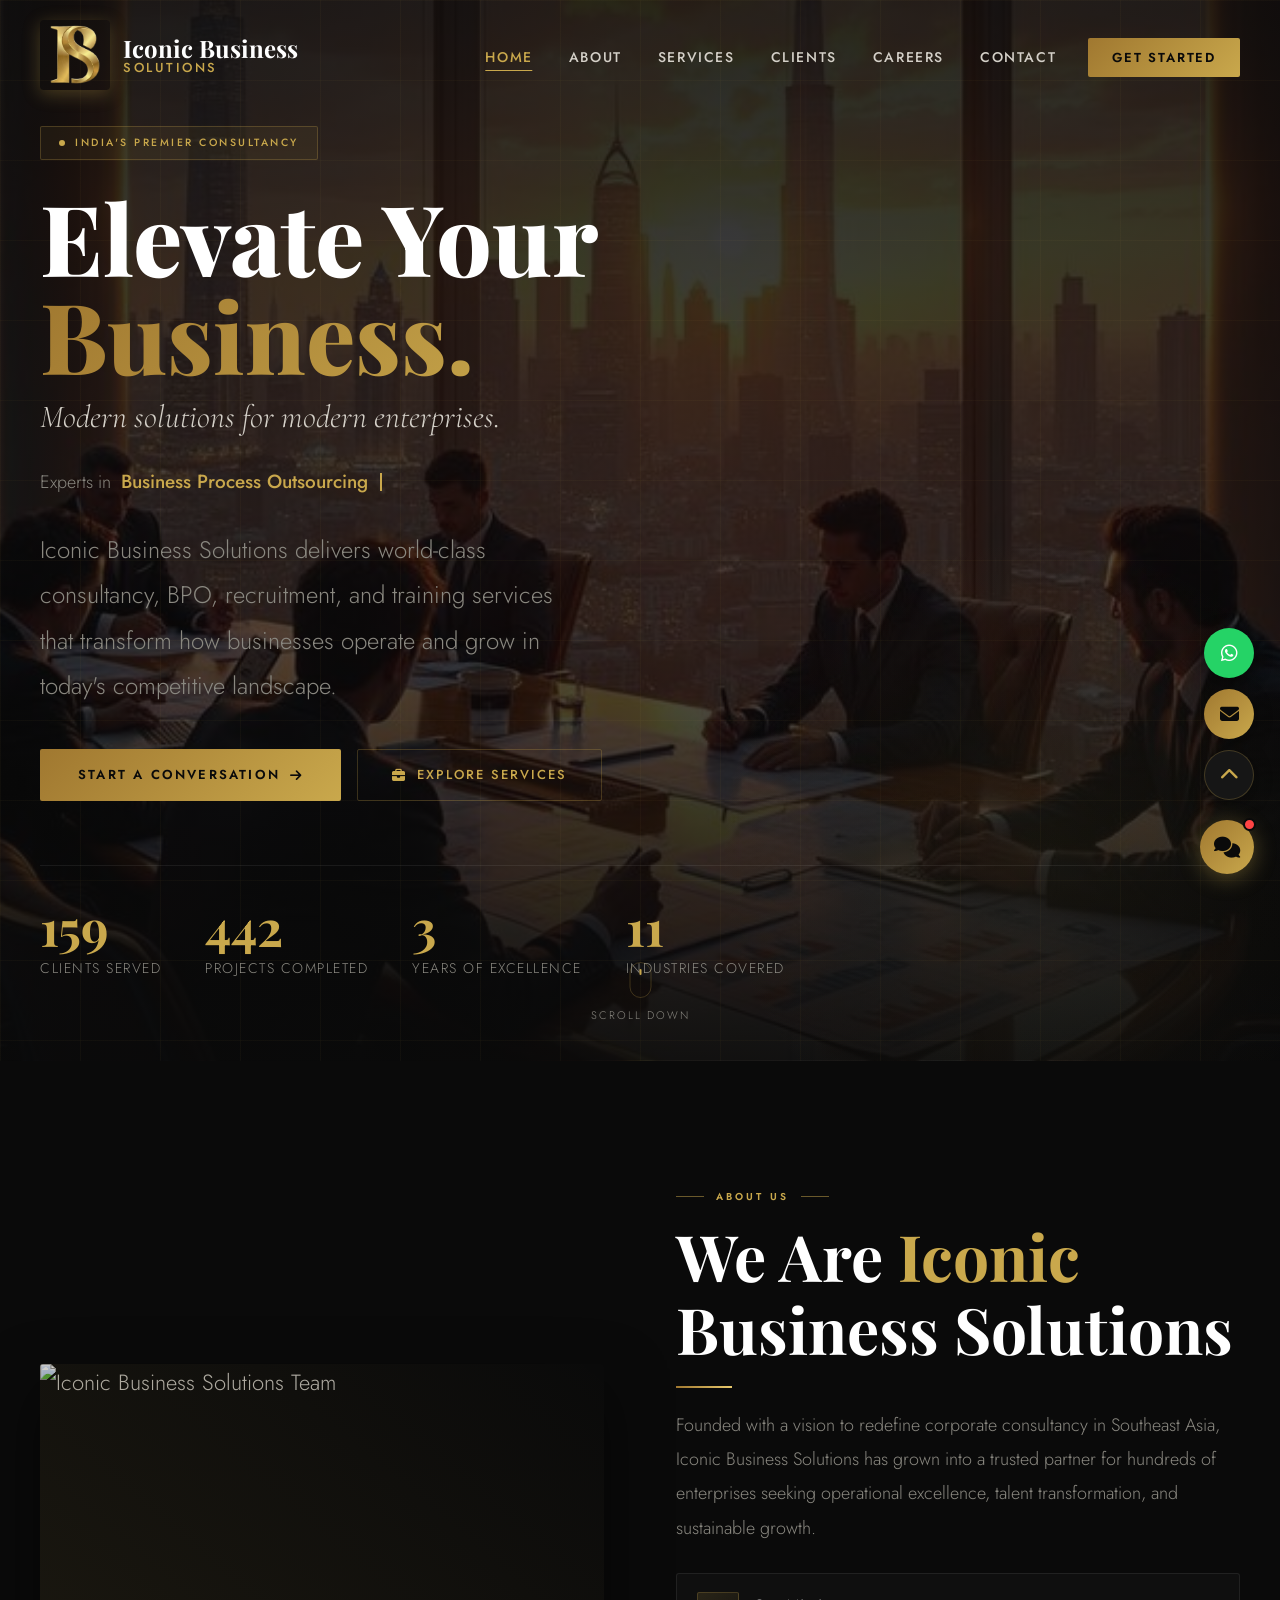
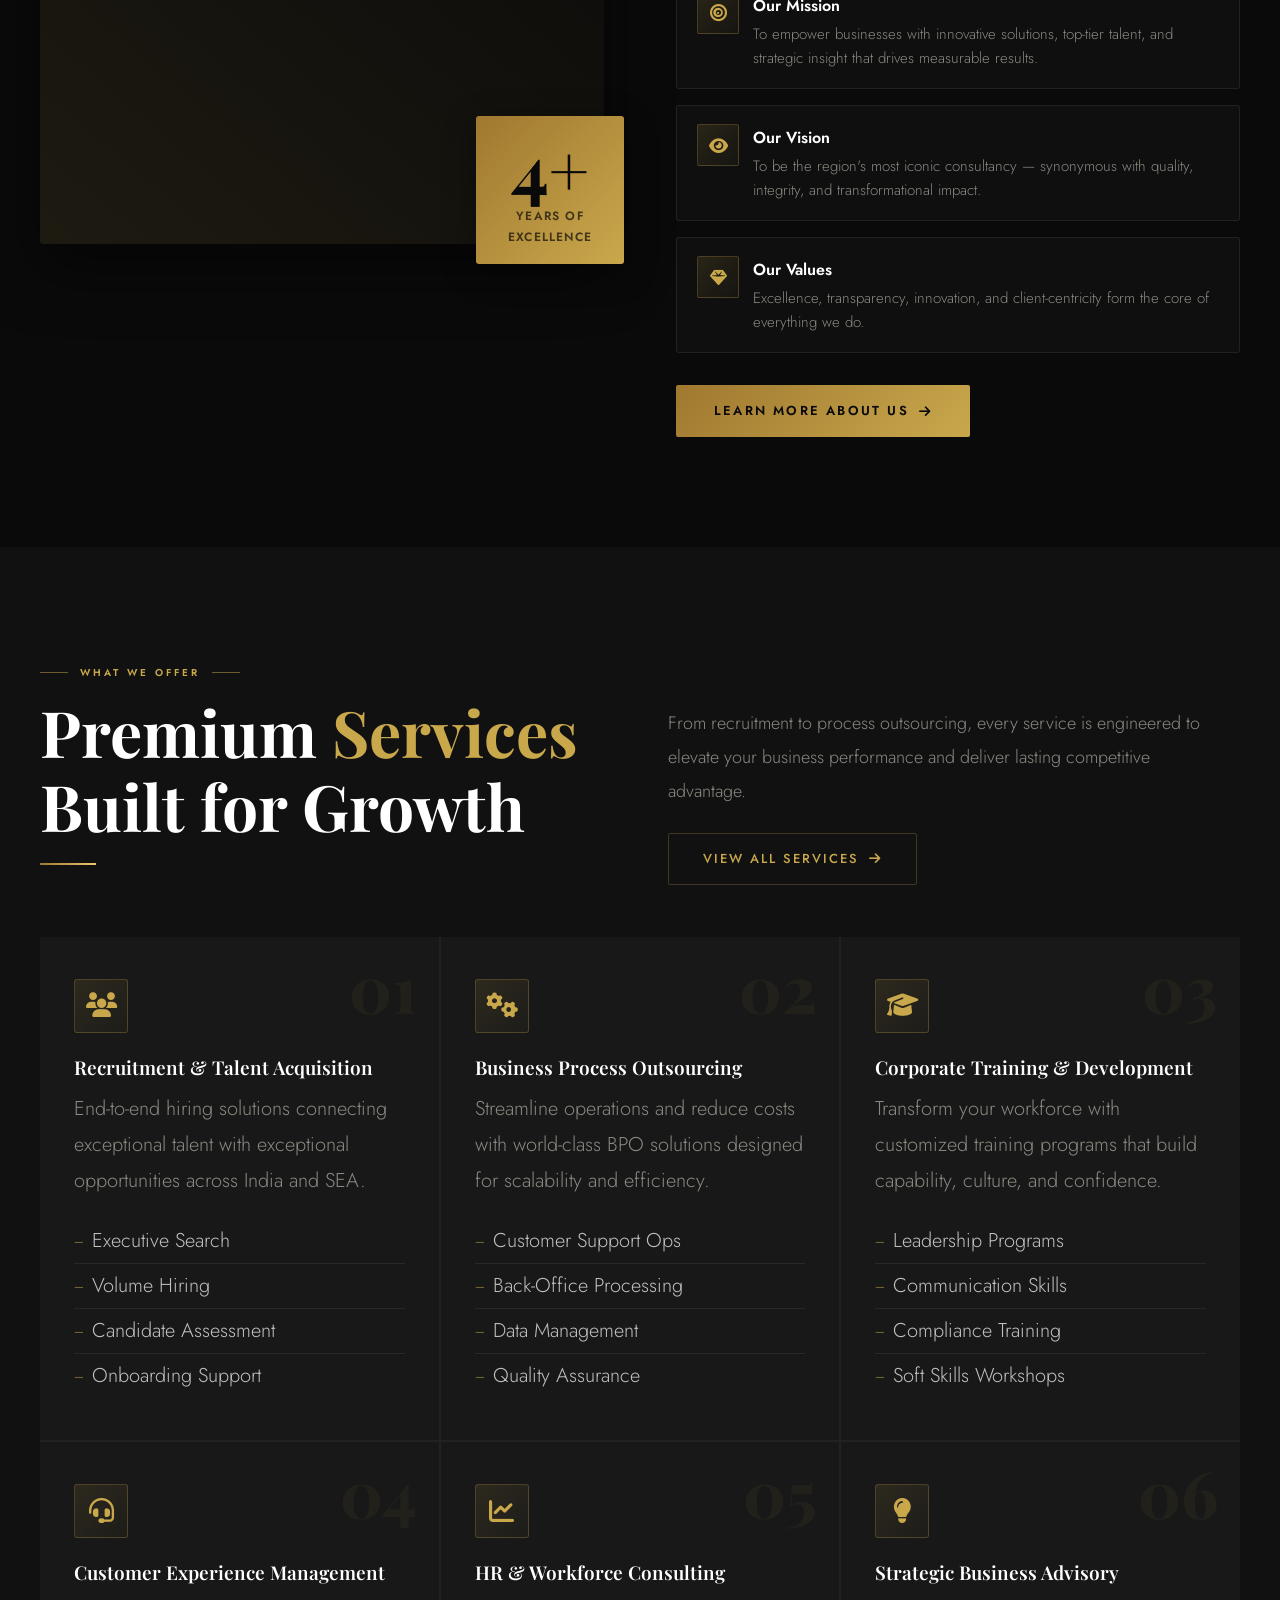
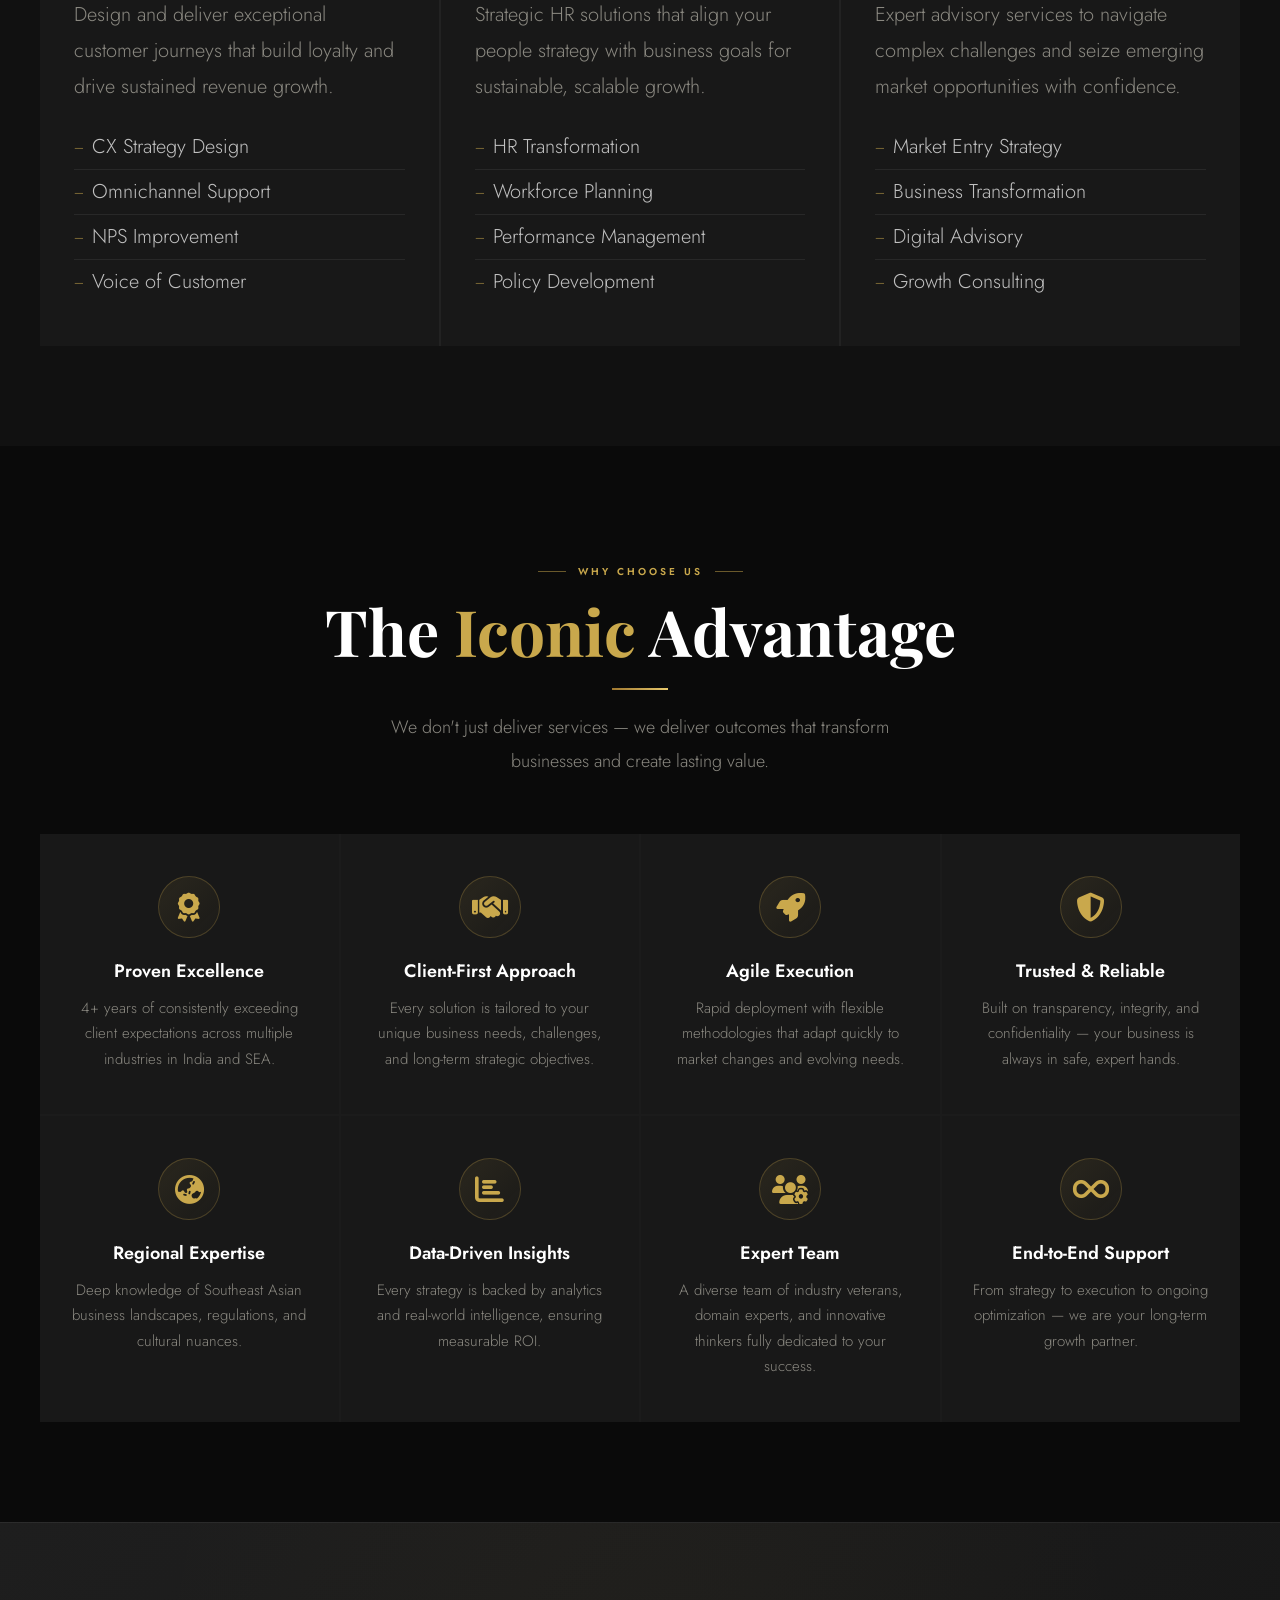
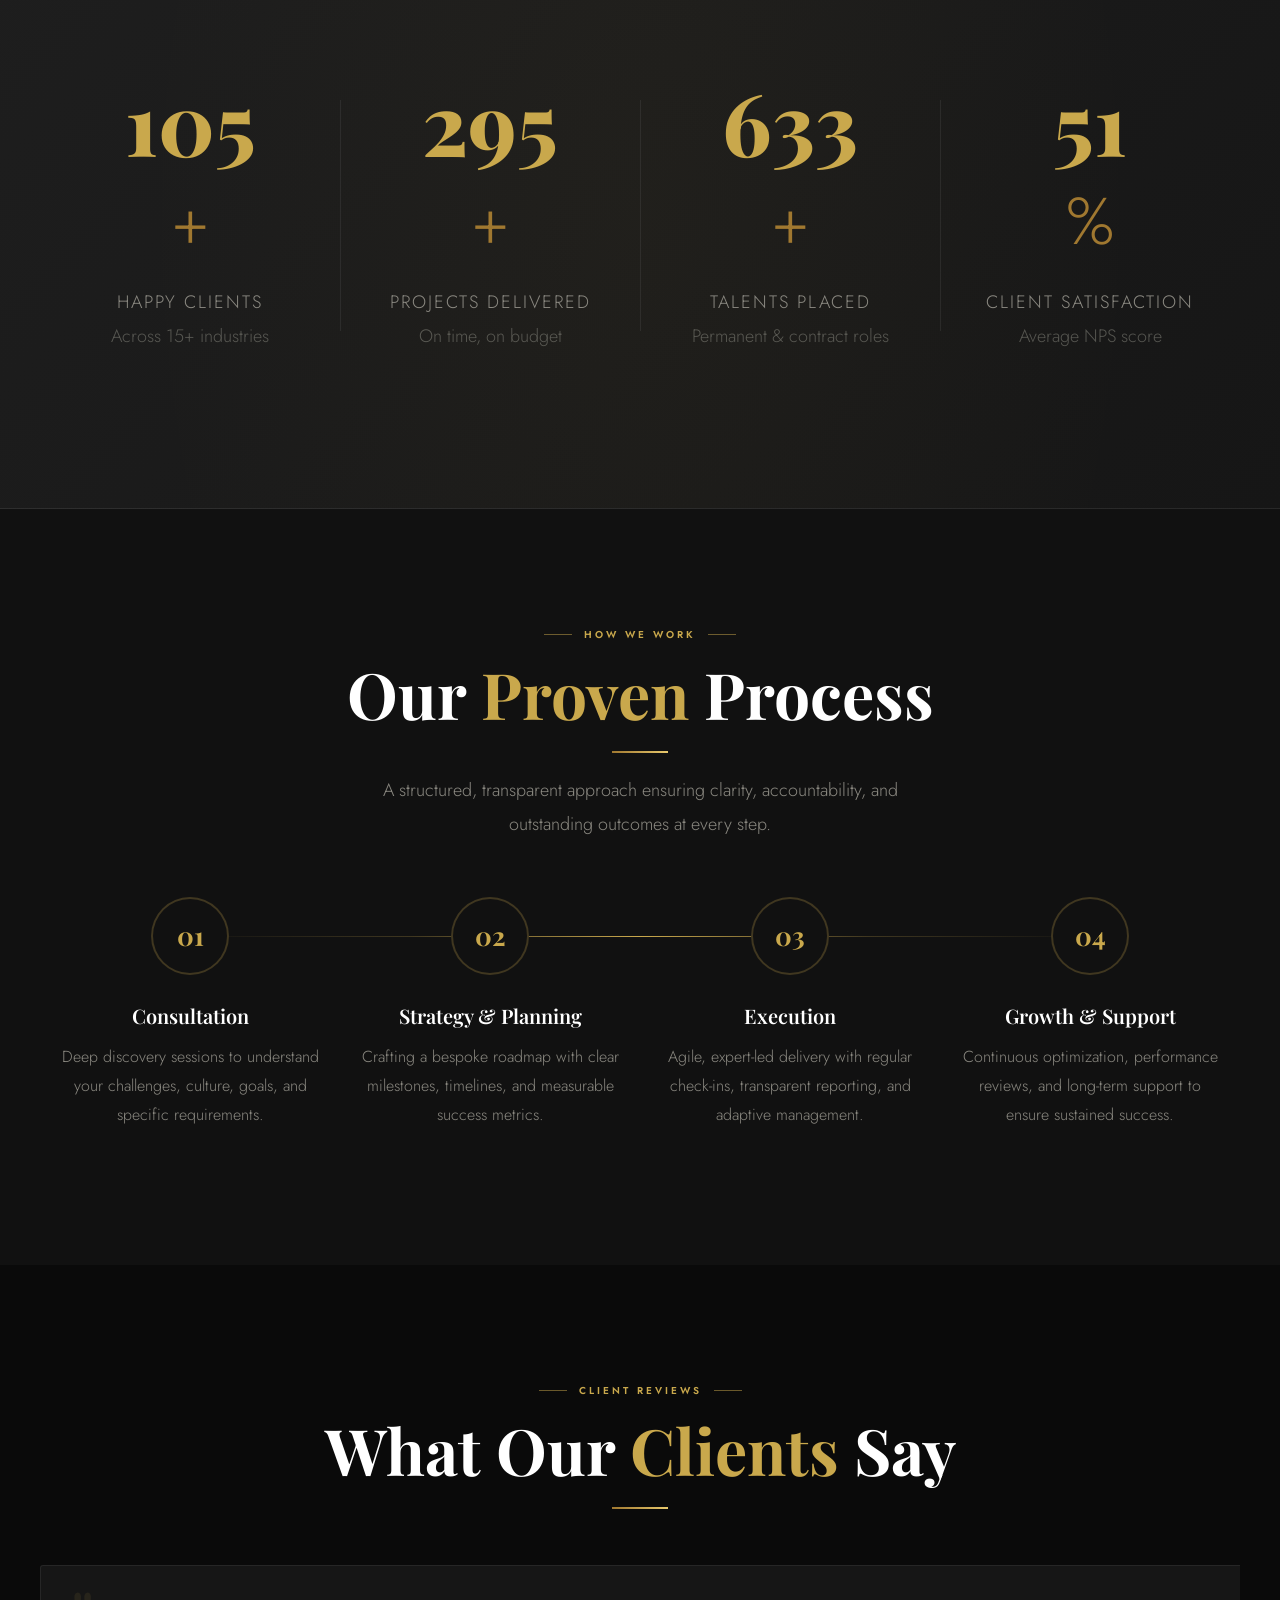
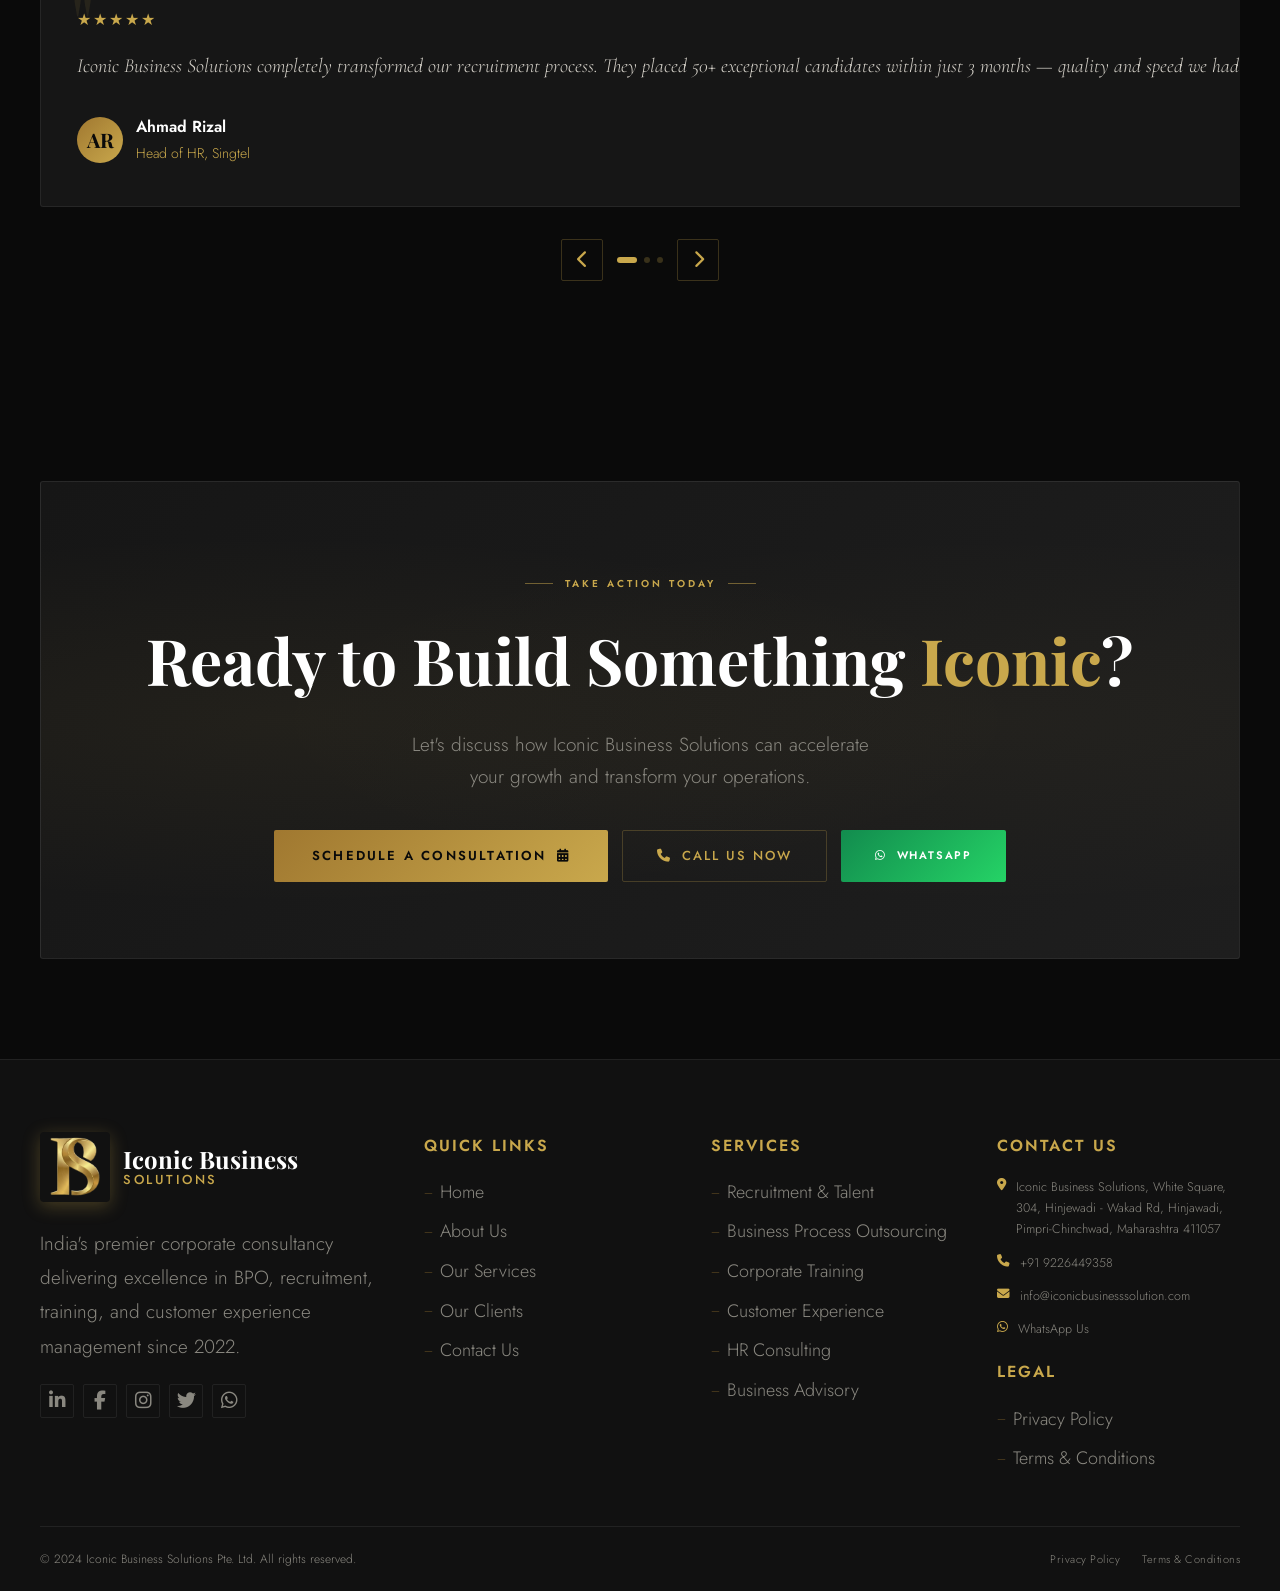
==== commit e2bb3d79: "save code" ====
--- a/index.html
+++ b/index.html
@@ -597,7 +597,7 @@
       </div>
       <div>
         <div class="footer-col-title">Contact Us</div>
-        <div class="footer-ci"><i class="fas fa-map-marker-alt"></i> Iconic Business Solution, White Square, 304, Hinjewadi - Wakad Rd, Hinjawadi, Pimpri-Chinchwad, Maharashtra 411057</div>
+        <div class="footer-ci"><i class="fas fa-map-marker-alt"></i> Iconic Business Solutions, White Square, 304, Hinjewadi - Wakad Rd, Hinjawadi, Pimpri-Chinchwad, Maharashtra 411057</div>
         <div class="footer-ci"><i class="fas fa-phone"></i> <a href="tel:+919226449358">+91 9226449358</a></div>
         <div class="footer-ci"><i class="fas fa-envelope"></i> <a href="mailto:info@iconicbusinesssolution.com">info@iconicbusinesssolution.com</a></div>
         <div class="footer-ci"><i class="fab fa-whatsapp"></i> <a href="https://wa.me/919226449358" target="_blank">WhatsApp Us</a></div>
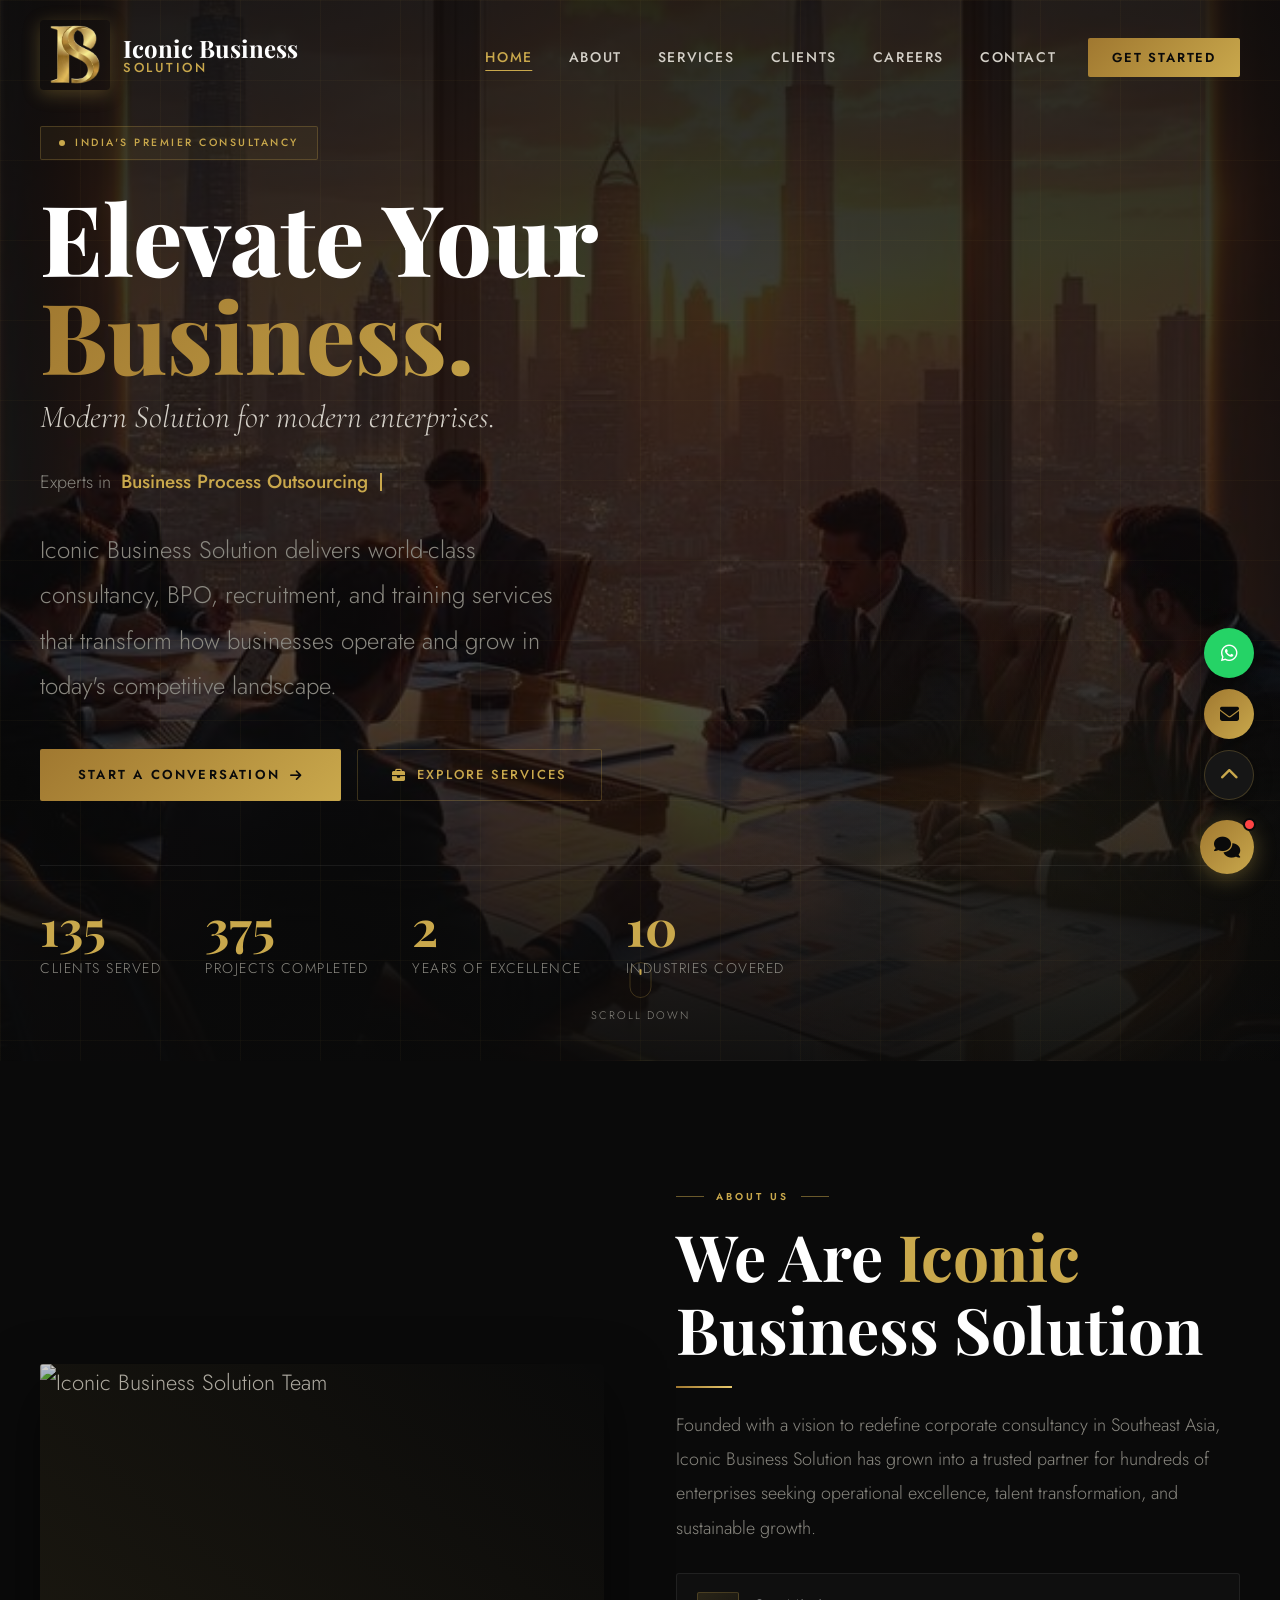
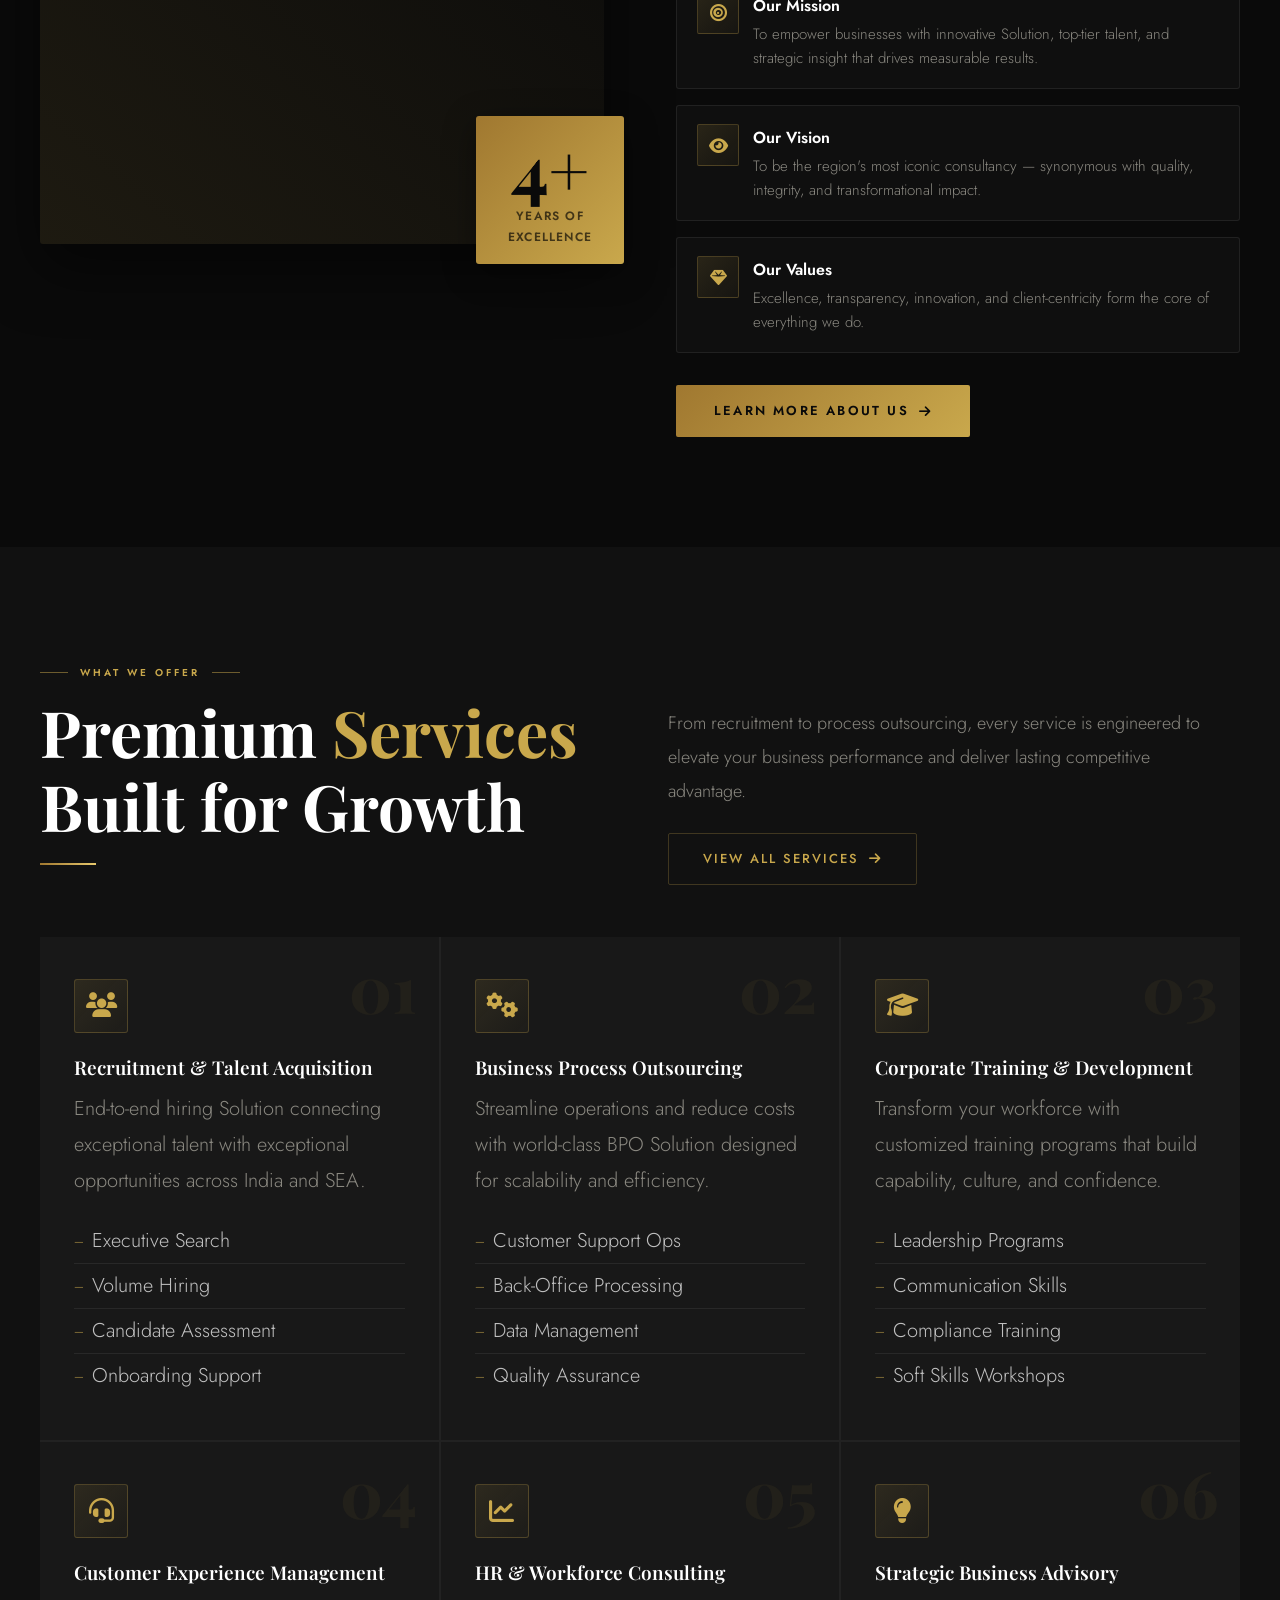
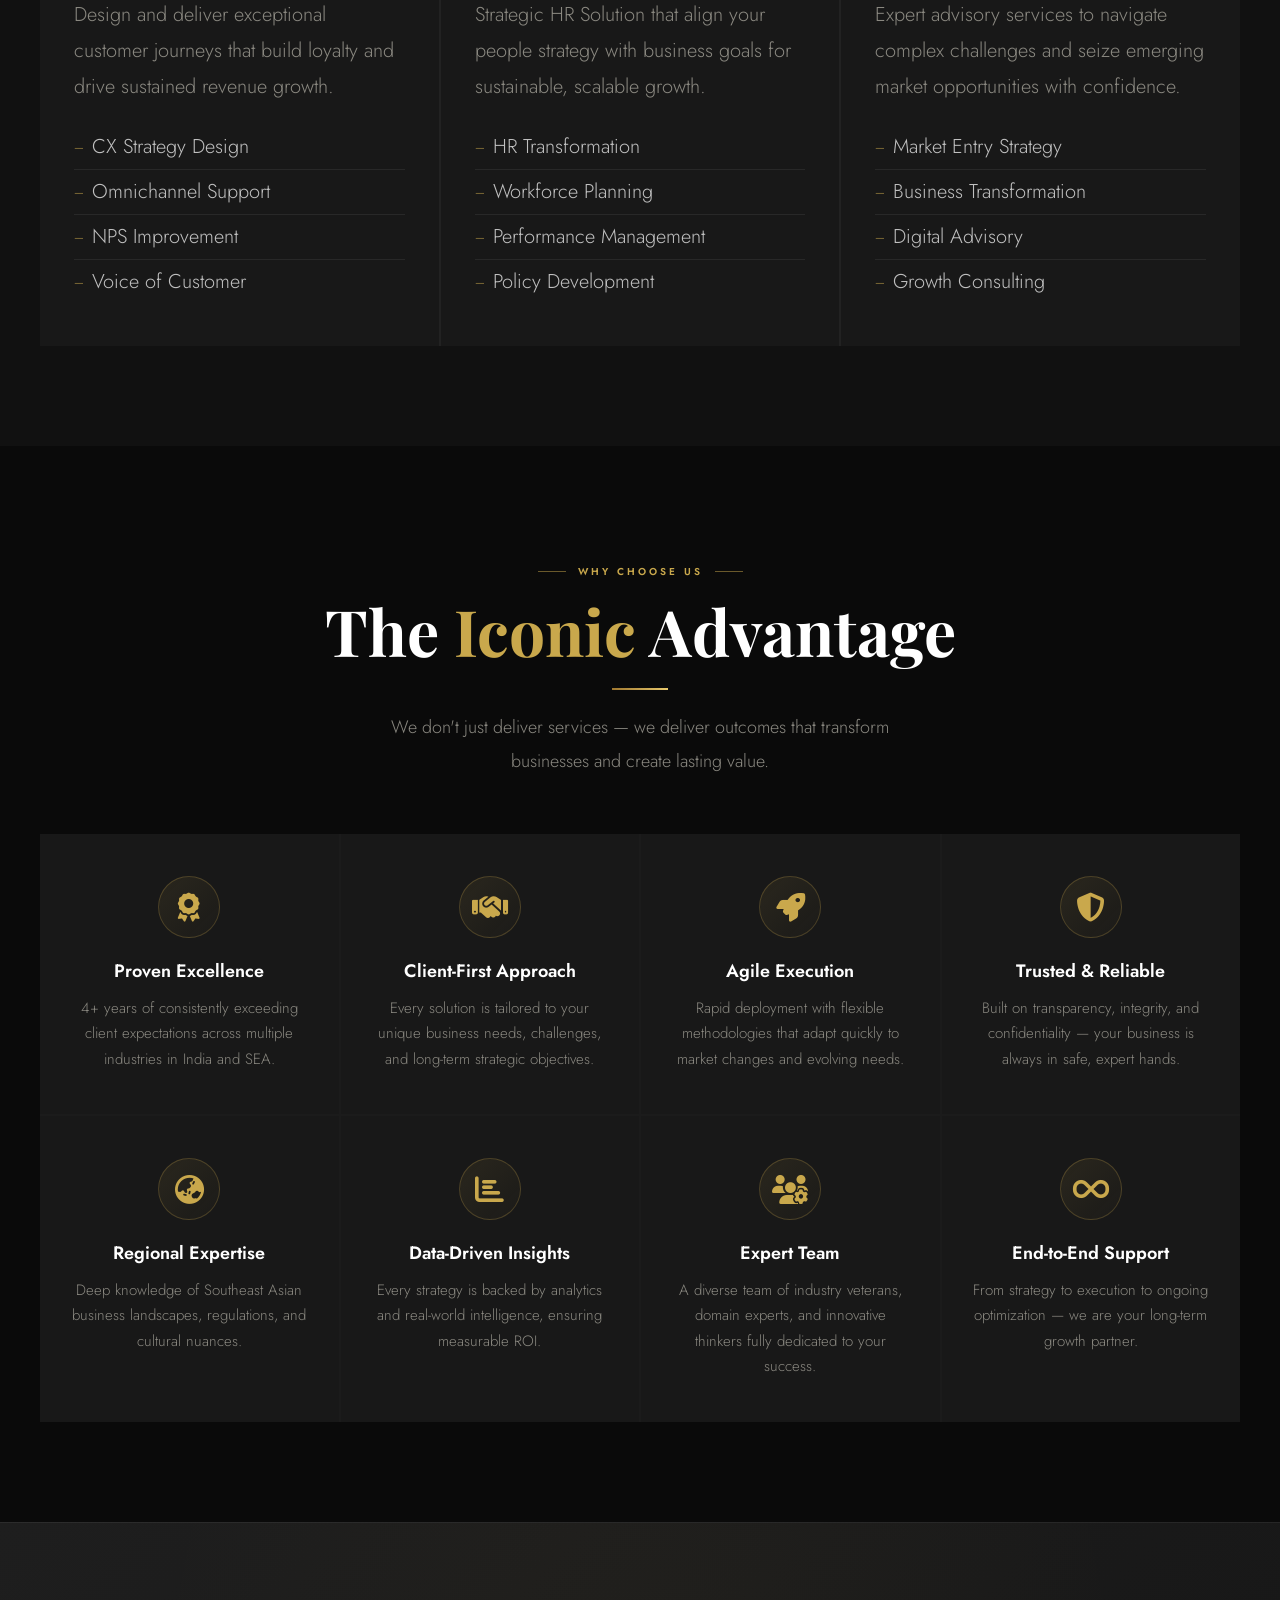
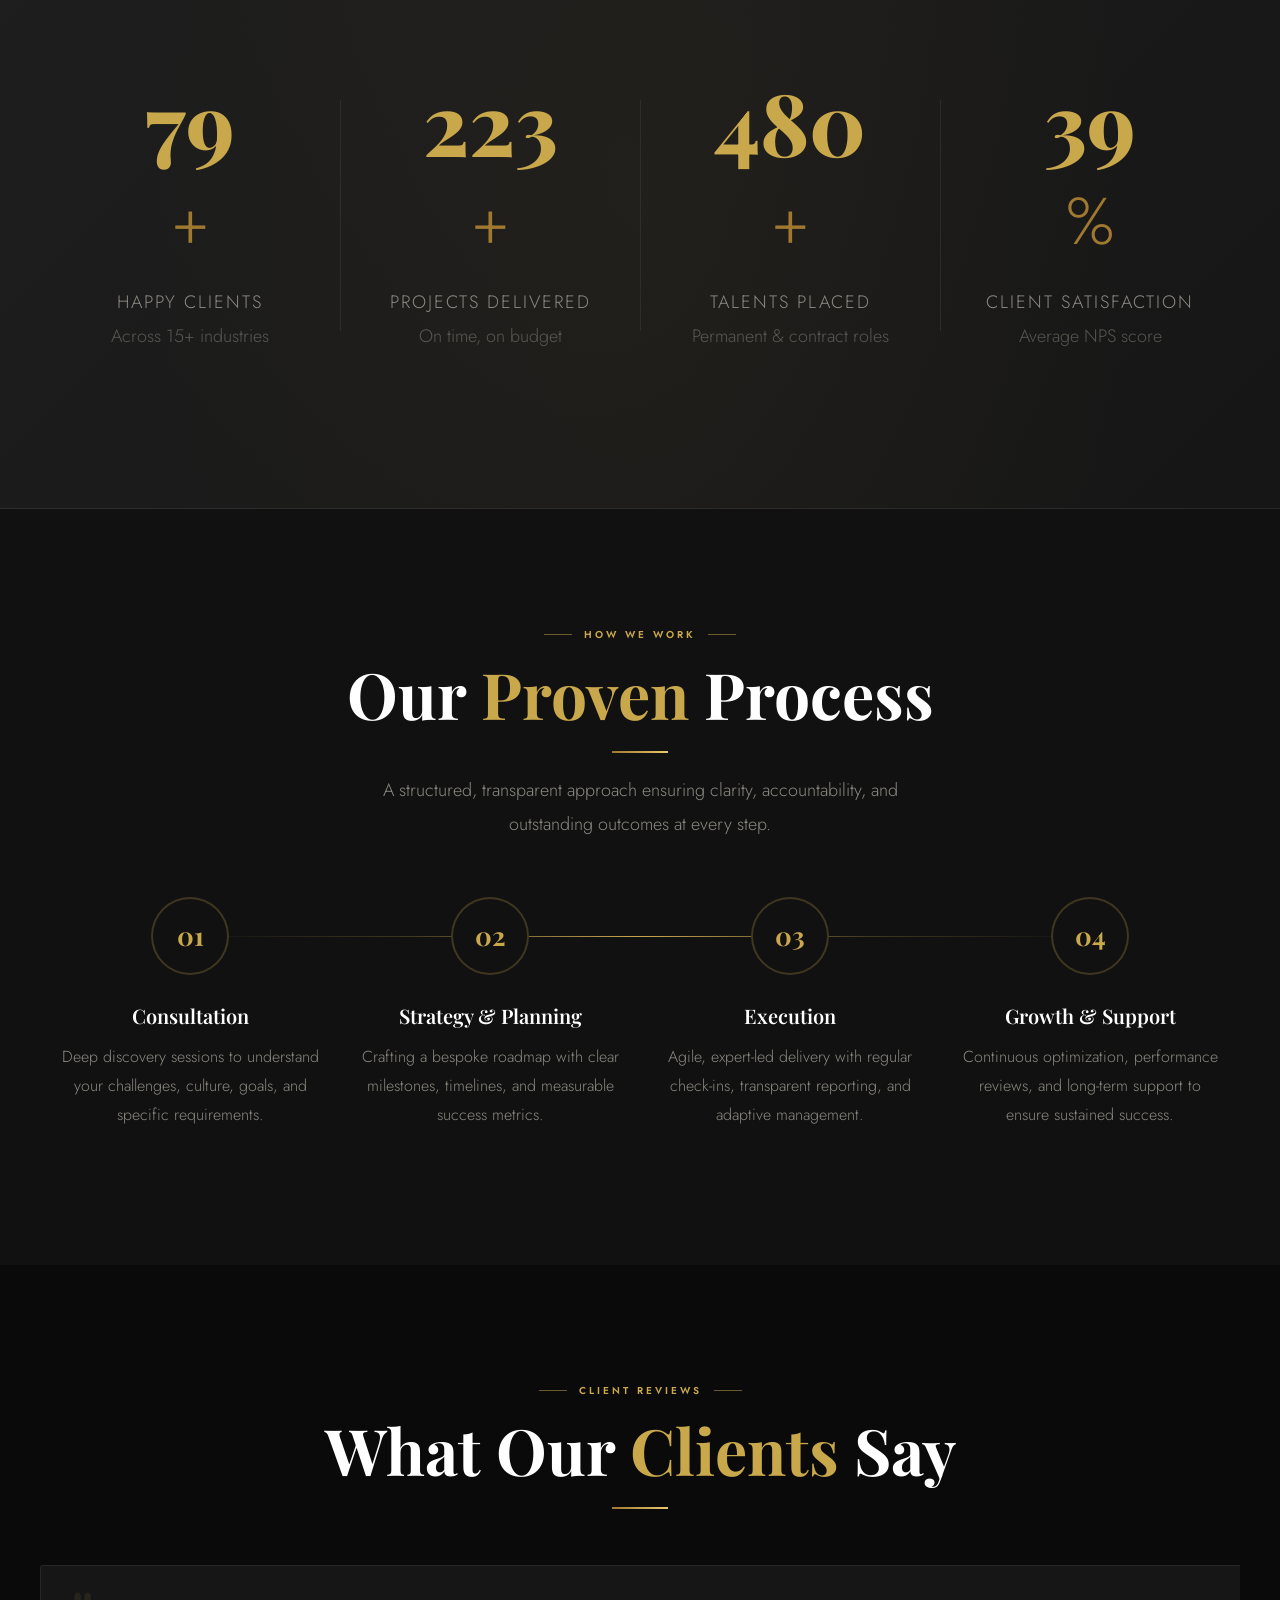
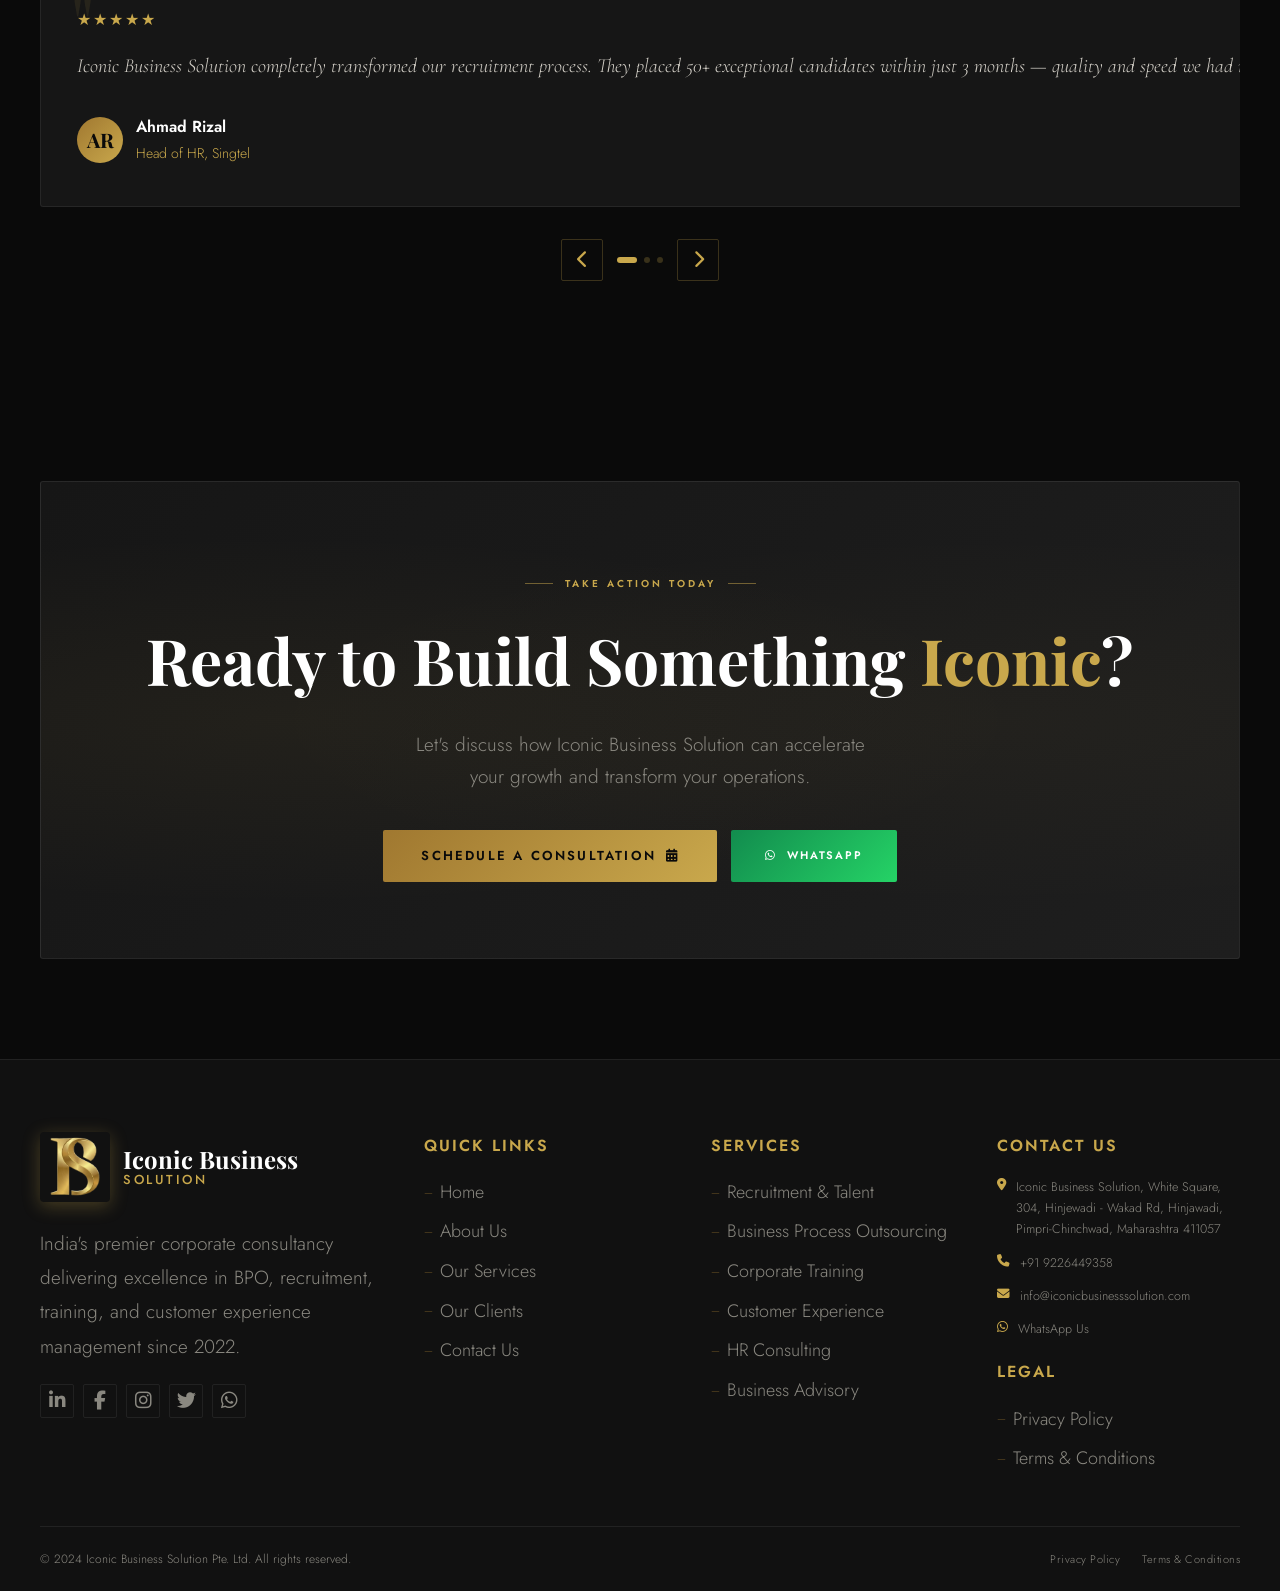
==== commit 02674122: "save code" ====
--- a/index.html
+++ b/index.html
@@ -3,8 +3,8 @@
 <head>
   <meta charset="UTF-8">
   <meta name="viewport" content="width=device-width, initial-scale=1.0">
-  <title>Iconic Business Solutions — Modern Corporate Consultancy INDIA</title>
-  <meta name="description" content="Iconic Business Solutions – INDIA's premier corporate consultancy: BPO, Recruitment, Training & Customer Experience Management.">
+  <title>Iconic Business Solution — Modern Corporate Consultancy INDIA</title>
+  <meta name="description" content="Iconic Business Solution – INDIA's premier corporate consultancy: BPO, Recruitment, Training & Customer Experience Management.">
   <!-- Website Favicon -->
   <link rel="icon" type="image/png" sizes="32x32" href="images/logo.png">
   <link rel="icon" type="image/png" sizes="16x16" href="images/logo.png">
@@ -25,7 +25,7 @@
       <img src="images/logo.png" alt="IS Logo" class="logo-icon">
       <div class="logo-text">
         <span class="logo-name">Iconic Business</span>
-        <span class="logo-tagline">Solutions</span>
+        <span class="logo-tagline">Solution</span>
       </div>
     </a>
     <ul class="nav-menu">
@@ -57,13 +57,13 @@
       Elevate Your
       <span class="hero-title-gold">Business.</span>
     </h1>
-    <p class="hero-sub">Modern solutions for modern enterprises.</p>
+    <p class="hero-sub">Modern Solution for modern enterprises.</p>
     <div class="hero-typing-row">
       <span class="typing-pre">Experts in</span>
       <span class="typing-text"></span><span class="typing-cursor"></span>
     </div>
     <p class="hero-desc">
-      Iconic Business Solutions delivers world-class consultancy, BPO, recruitment, and
+      Iconic Business Solution delivers world-class consultancy, BPO, recruitment, and
       training services that transform how businesses operate and grow in today's competitive landscape.
     </p>
     <div class="hero-btns">
@@ -150,7 +150,7 @@
     <div class="about-grid">
       <div class="about-visual reveal">
         <div class="about-img-wrap">
-          <img src="https://images.unsplash.com/photo-1600880292203-757bb62b4baf?w=800&q=80" alt="Iconic Business Solutions Team" loading="lazy">
+          <img src="https://images.unsplash.com/photo-1600880292203-757bb62b4baf?w=800&q=80" alt="Iconic Business Solution Team" loading="lazy">
           <div class="about-img-overlay"></div>
         </div>
         <div class="about-badge">
@@ -160,11 +160,11 @@
       </div>
       <div class="about-content reveal r-d2">
         <span class="sec-label">About Us</span>
-        <h2 class="sec-title">We Are <span>Iconic</span><br>Business Solutions</h2>
+        <h2 class="sec-title">We Are <span>Iconic</span><br>Business Solution</h2>
         <div class="gold-line"></div>
         <p class="sec-desc">
           Founded with a vision to redefine corporate consultancy in Southeast Asia, Iconic Business
-          Solutions has grown into a trusted partner for hundreds of enterprises seeking operational
+          Solution has grown into a trusted partner for hundreds of enterprises seeking operational
           excellence, talent transformation, and sustainable growth.
         </p>
         <div class="about-points">
@@ -172,7 +172,7 @@
             <div class="ap-icon"><i class="fas fa-bullseye"></i></div>
             <div>
               <div class="ap-title">Our Mission</div>
-              <div class="ap-text">To empower businesses with innovative solutions, top-tier talent, and strategic insight that drives measurable results.</div>
+              <div class="ap-text">To empower businesses with innovative Solution, top-tier talent, and strategic insight that drives measurable results.</div>
             </div>
           </div>
           <div class="about-point">
@@ -219,7 +219,7 @@
         <span class="svc-num">01</span>
         <div class="svc-icon"><i class="fas fa-users"></i></div>
         <h3 class="svc-title">Recruitment &amp; Talent Acquisition</h3>
-        <p class="svc-desc">End-to-end hiring solutions connecting exceptional talent with exceptional opportunities across India and SEA.</p>
+        <p class="svc-desc">End-to-end hiring Solution connecting exceptional talent with exceptional opportunities across India and SEA.</p>
         <div class="svc-feats">
           <div class="svc-feat">Executive Search</div>
           <div class="svc-feat">Volume Hiring</div>
@@ -231,7 +231,7 @@
         <span class="svc-num">02</span>
         <div class="svc-icon"><i class="fas fa-cogs"></i></div>
         <h3 class="svc-title">Business Process Outsourcing</h3>
-        <p class="svc-desc">Streamline operations and reduce costs with world-class BPO solutions designed for scalability and efficiency.</p>
+        <p class="svc-desc">Streamline operations and reduce costs with world-class BPO Solution designed for scalability and efficiency.</p>
         <div class="svc-feats">
           <div class="svc-feat">Customer Support Ops</div>
           <div class="svc-feat">Back-Office Processing</div>
@@ -267,7 +267,7 @@
         <span class="svc-num">05</span>
         <div class="svc-icon"><i class="fas fa-chart-line"></i></div>
         <h3 class="svc-title">HR &amp; Workforce Consulting</h3>
-        <p class="svc-desc">Strategic HR solutions that align your people strategy with business goals for sustainable, scalable growth.</p>
+        <p class="svc-desc">Strategic HR Solution that align your people strategy with business goals for sustainable, scalable growth.</p>
         <div class="svc-feats">
           <div class="svc-feat">HR Transformation</div>
           <div class="svc-feat">Workforce Planning</div>
@@ -420,7 +420,7 @@
         <div class="testi-card">
           <div class="testi-quote">"</div>
           <div class="testi-stars">★★★★★</div>
-          <p class="testi-text">Iconic Business Solutions completely transformed our recruitment process. They placed 50+ exceptional candidates within just 3 months — quality and speed we had never experienced before. Their deep understanding of our company culture was truly remarkable.</p>
+          <p class="testi-text">Iconic Business Solution completely transformed our recruitment process. They placed 50+ exceptional candidates within just 3 months — quality and speed we had never experienced before. Their deep understanding of our company culture was truly remarkable.</p>
           <div class="testi-author">
             <div class="testi-avatar">AR</div>
             <div>
@@ -432,7 +432,7 @@
         <div class="testi-card">
           <div class="testi-quote">"</div>
           <div class="testi-stars">★★★★★</div>
-          <p class="testi-text">The BPO solutions from IBS reduced our operational costs by 35% while significantly improving our customer satisfaction scores. Their team is professional, responsive, and genuinely invested in our long-term success. Highly recommended.</p>
+          <p class="testi-text">The BPO Solution from IBS reduced our operational costs by 35% while significantly improving our customer satisfaction scores. Their team is professional, responsive, and genuinely invested in our long-term success. Highly recommended.</p>
           <div class="testi-author">
             <div class="testi-avatar">SL</div>
             <div>
@@ -543,10 +543,9 @@
     <div class="cta-banner reveal">
       <span class="sec-label" style="justify-content:center">Take Action Today</span>
       <h2 class="cta-title">Ready to Build Something <span>Iconic</span>?</h2>
-      <p class="cta-desc">Let's discuss how Iconic Business Solutions can accelerate your growth and transform your operations.</p>
+      <p class="cta-desc">Let's discuss how Iconic Business Solution can accelerate your growth and transform your operations.</p>
       <div class="cta-btns">
         <a href="contact.html" class="btn-gold"><span>Schedule a Consultation</span> <i class="fas fa-calendar-alt"></i></a>
-        <a href="tel:+6581234567" class="btn-outline"><i class="fas fa-phone"></i> Call Us Now</a>
         <a href="https://wa.me/919226449358" target="_blank" rel="noopener" class="btn-wa"><i class="fab fa-whatsapp"></i> WhatsApp</a>
       </div>
     </div>
@@ -562,7 +561,7 @@
           <img src="images/logo.png" alt="IS Logo" class="logo-icon">
           <div class="logo-text">
             <span class="logo-name">Iconic Business</span>
-            <span class="logo-tagline">Solutions</span>
+            <span class="logo-tagline">Solution</span>
           </div>
         </a>
         <p class="footer-brand-desc"> India's premier corporate consultancy delivering excellence in BPO, recruitment, training, and customer experience management since 2022.</p>
@@ -597,7 +596,7 @@
       </div>
       <div>
         <div class="footer-col-title">Contact Us</div>
-        <div class="footer-ci"><i class="fas fa-map-marker-alt"></i> Iconic Business Solutions, White Square, 304, Hinjewadi - Wakad Rd, Hinjawadi, Pimpri-Chinchwad, Maharashtra 411057</div>
+        <div class="footer-ci"><i class="fas fa-map-marker-alt"></i> Iconic Business Solution, White Square, 304, Hinjewadi - Wakad Rd, Hinjawadi, Pimpri-Chinchwad, Maharashtra 411057</div>
         <div class="footer-ci"><i class="fas fa-phone"></i> <a href="tel:+919226449358">+91 9226449358</a></div>
         <div class="footer-ci"><i class="fas fa-envelope"></i> <a href="mailto:info@iconicbusinesssolution.com">info@iconicbusinesssolution.com</a></div>
         <div class="footer-ci"><i class="fab fa-whatsapp"></i> <a href="https://wa.me/919226449358" target="_blank">WhatsApp Us</a></div>
@@ -611,7 +610,7 @@
       </div>
     </div>
     <div class="footer-bottom">
-      <div class="footer-copy">© 2024 Iconic Business Solutions Pte. Ltd. All rights reserved.</div>
+      <div class="footer-copy">© 2024 Iconic Business Solution Pte. Ltd. All rights reserved.</div>
       <div class="footer-legal">
         <a href="privacy-policy.html">Privacy Policy</a>
         <a href="terms.html">Terms &amp; Conditions</a>
@@ -626,7 +625,7 @@
     <i class="fab fa-whatsapp"></i>
     <span class="fl-tip">Chat on WhatsApp</span>
   </a>
-  <a href="mailto:info@iconicbusinesssolutions.com" class="fl-btn fl-email" title="Email">
+  <a href="mailto:info@iconicbusinesssolution.com" class="fl-btn fl-email" title="Email">
     <i class="fas fa-envelope"></i>
     <span class="fl-tip">Send Email</span>
   </a>
--- a/css/style.css
+++ b/css/style.css
@@ -1,5 +1,5 @@
 /* ============================================================
-   ICONIC BUSINESS SOLUTIONS — PREMIUM CSS (FIXED)
+   ICONIC BUSINESS SOLUTION — PREMIUM CSS (FIXED)
    Black & Gold Corporate Identity
    All sections visible by default, animations additive only
    ============================================================ */
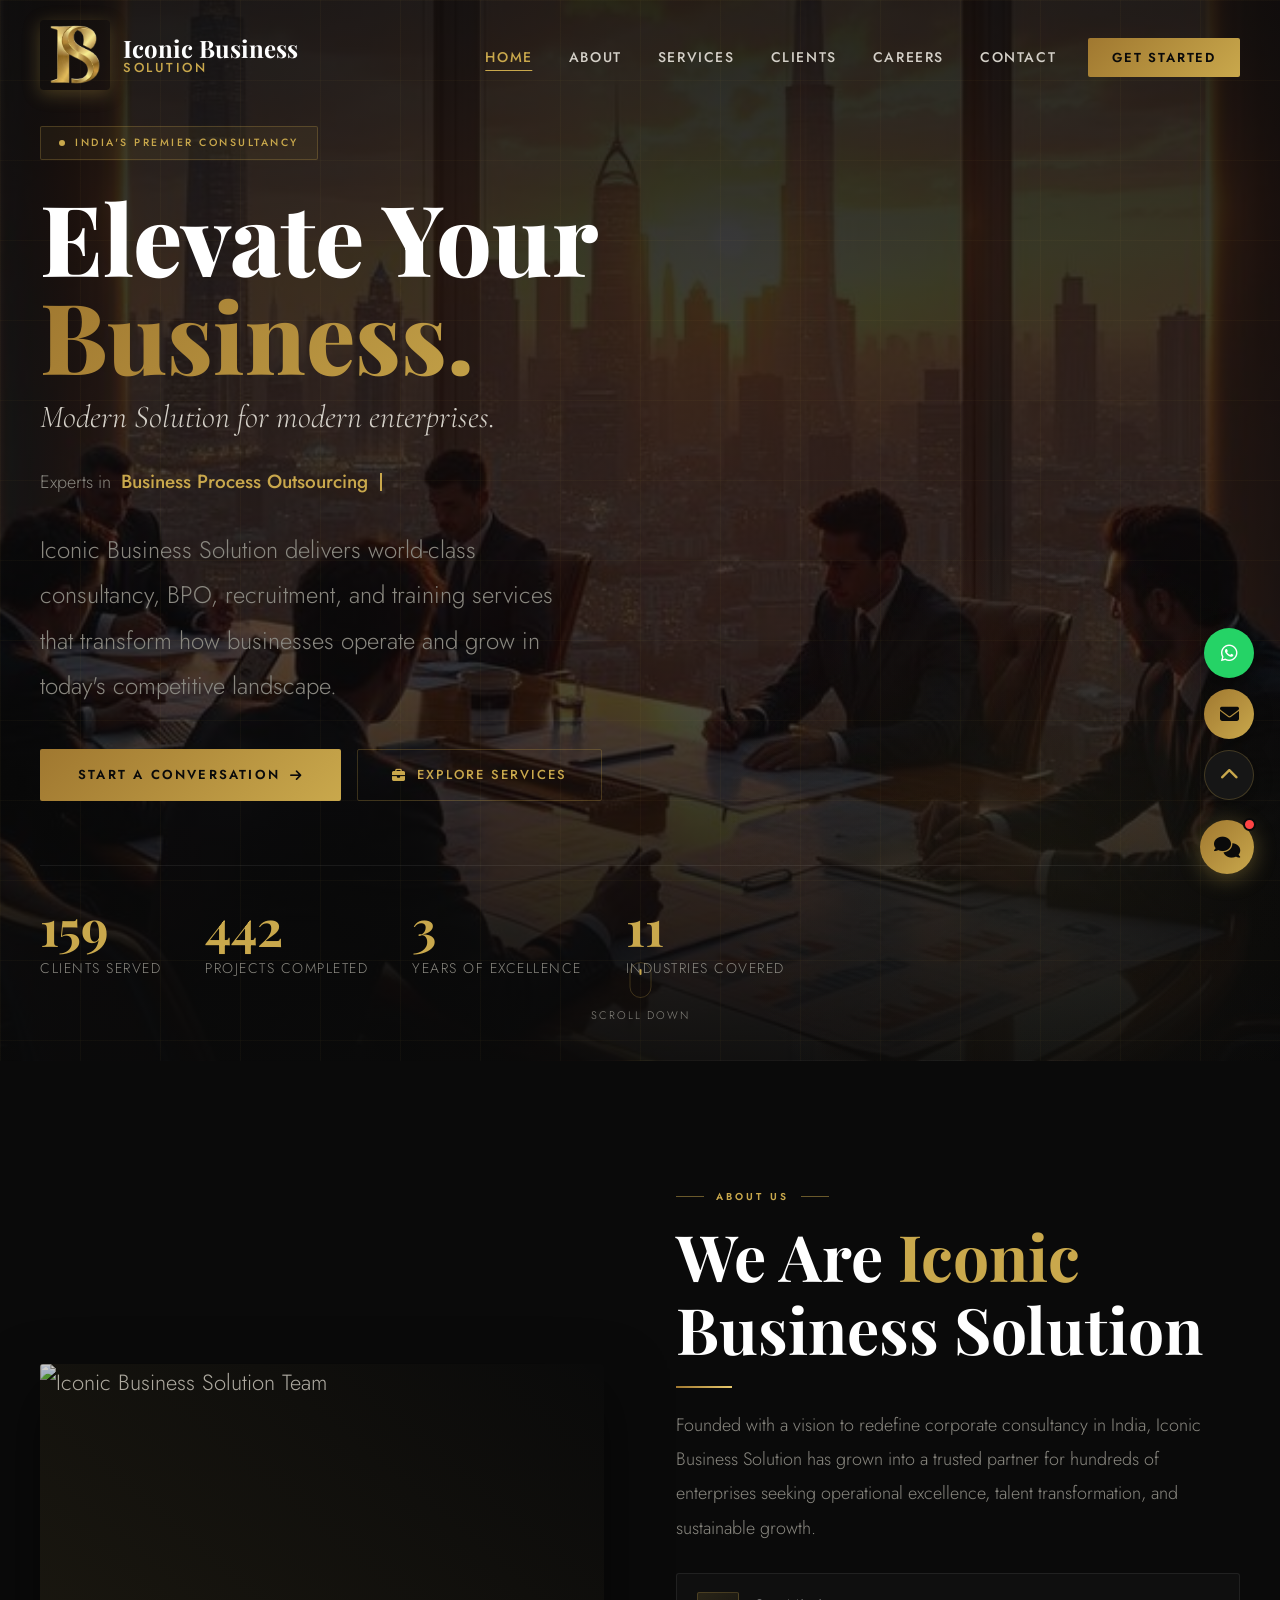
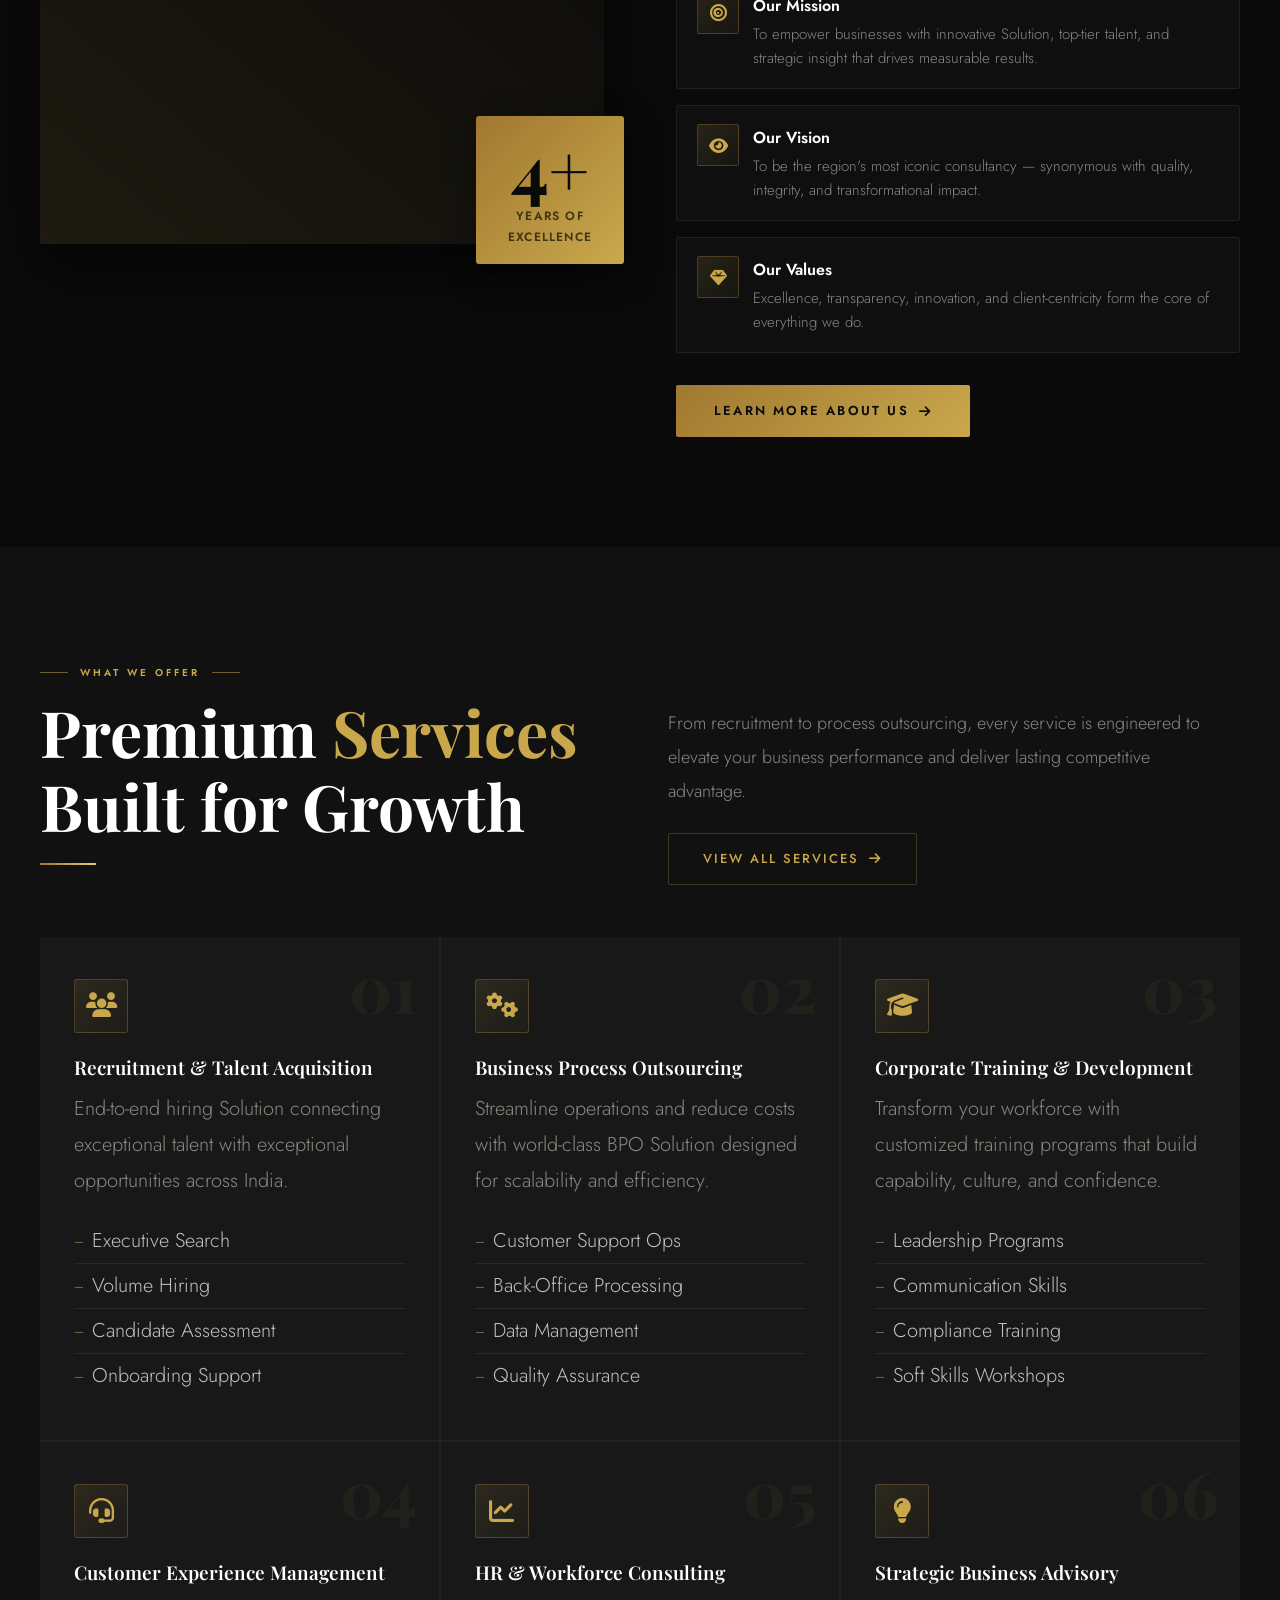
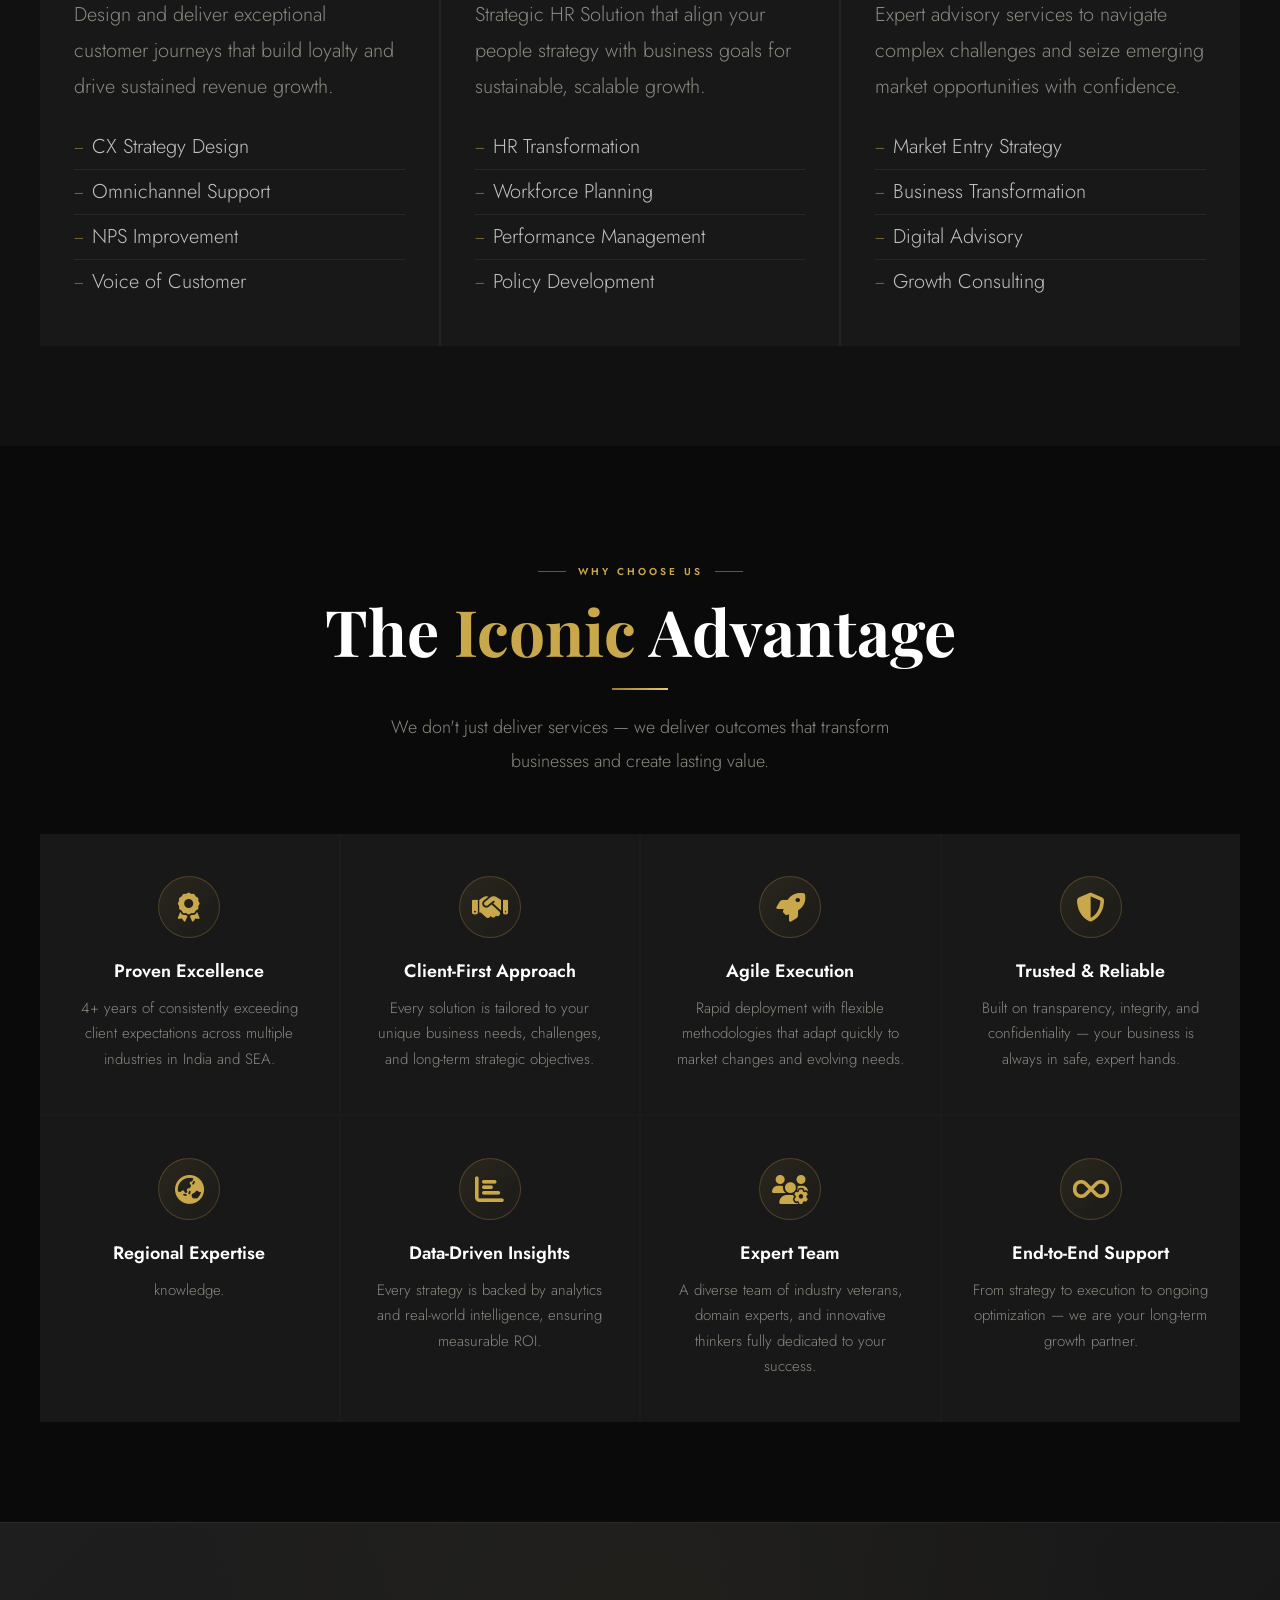
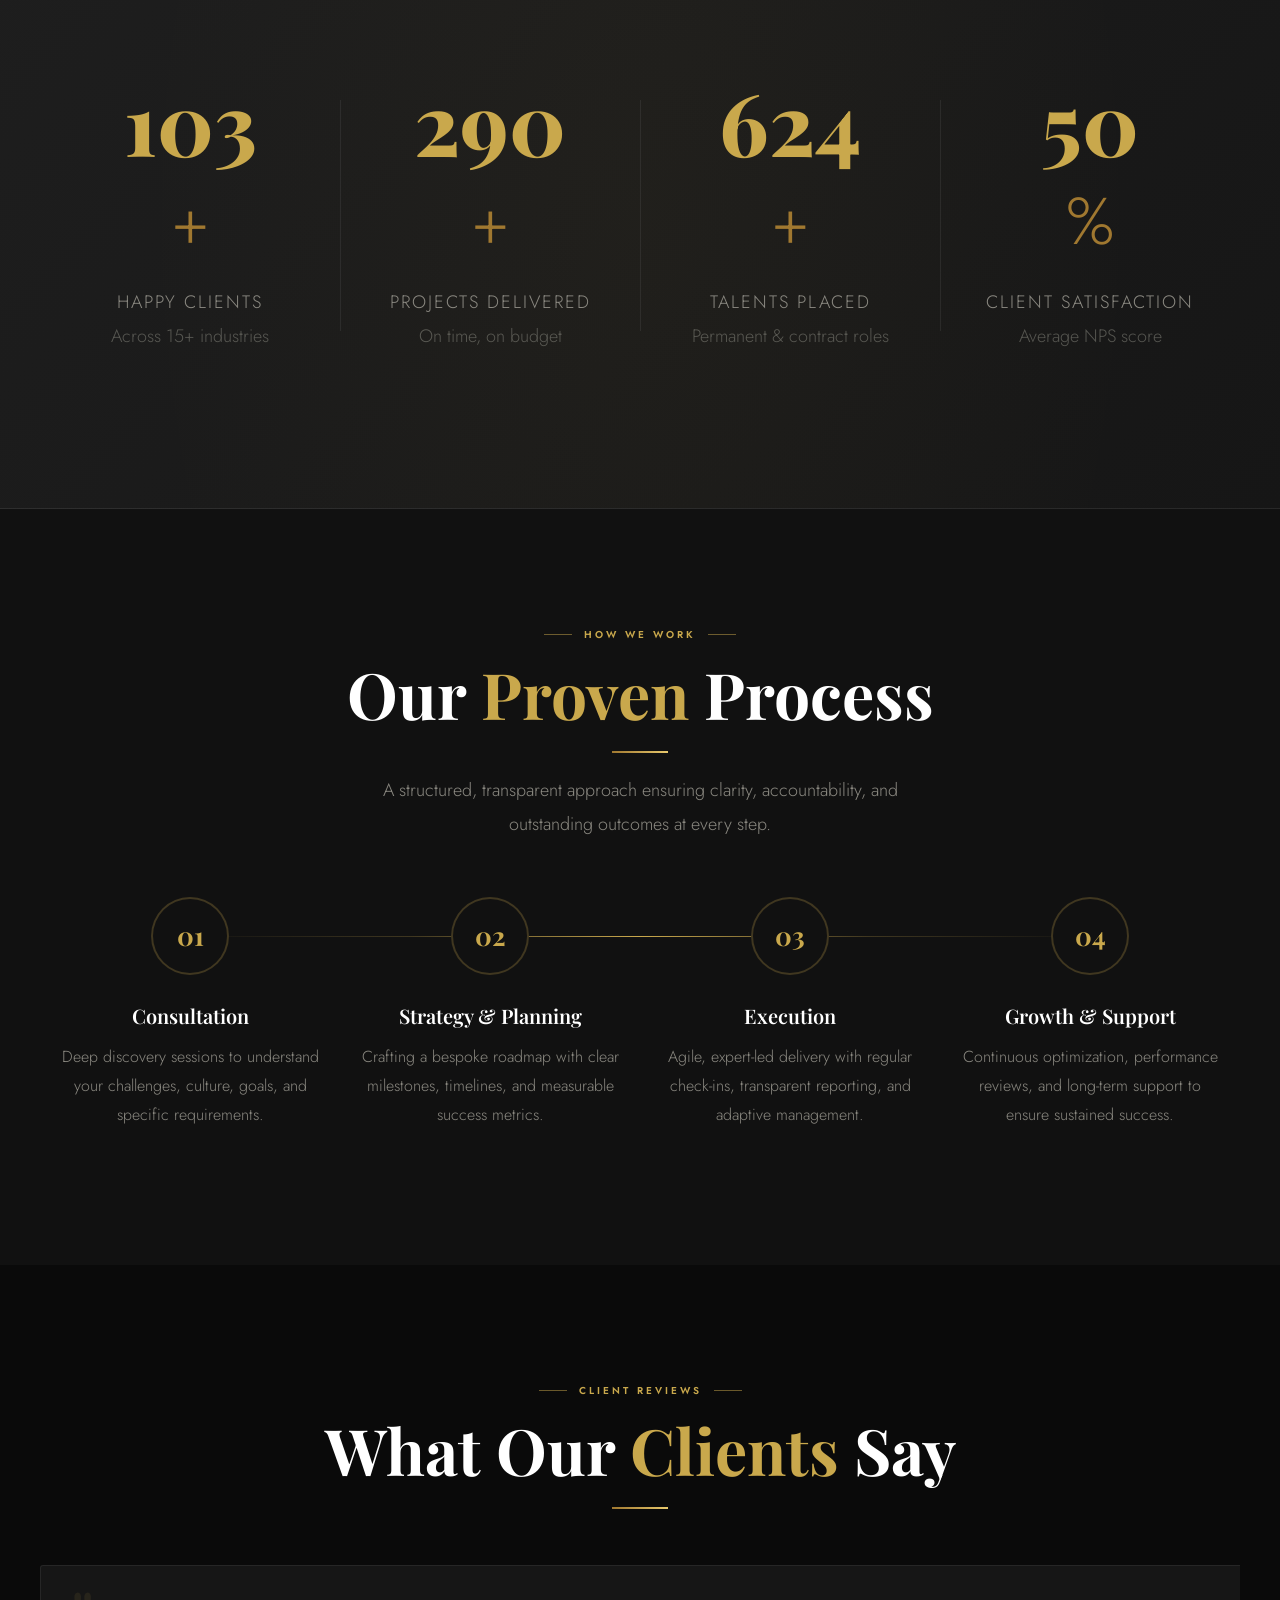
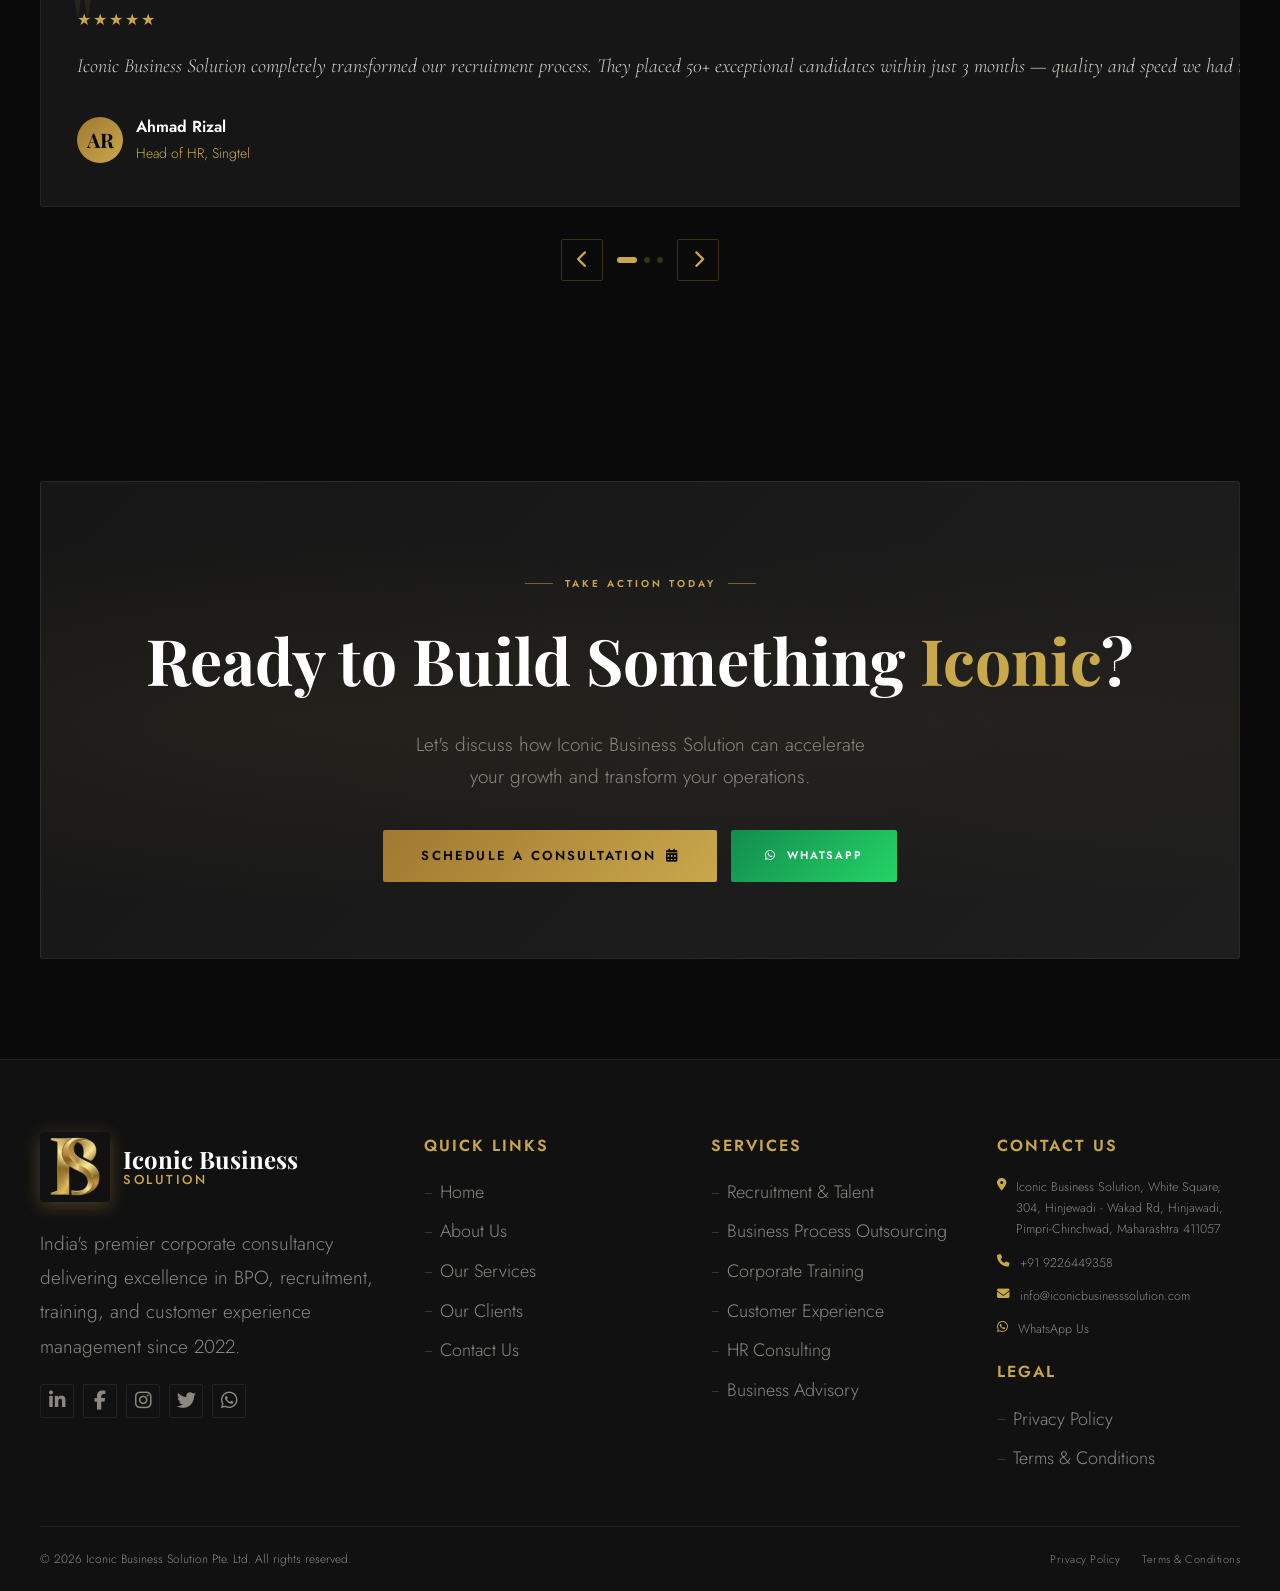
==== commit 0a1dafe6: "save code" ====
--- a/index.html
+++ b/index.html
@@ -163,7 +163,7 @@
         <h2 class="sec-title">We Are <span>Iconic</span><br>Business Solution</h2>
         <div class="gold-line"></div>
         <p class="sec-desc">
-          Founded with a vision to redefine corporate consultancy in Southeast Asia, Iconic Business
+          Founded with a vision to redefine corporate  consultancy in India, Iconic Business
           Solution has grown into a trusted partner for hundreds of enterprises seeking operational
           excellence, talent transformation, and sustainable growth.
         </p>
@@ -219,7 +219,7 @@
         <span class="svc-num">01</span>
         <div class="svc-icon"><i class="fas fa-users"></i></div>
         <h3 class="svc-title">Recruitment &amp; Talent Acquisition</h3>
-        <p class="svc-desc">End-to-end hiring Solution connecting exceptional talent with exceptional opportunities across India and SEA.</p>
+        <p class="svc-desc">End-to-end hiring Solution connecting exceptional talent with exceptional opportunities across India.</p>
         <div class="svc-feats">
           <div class="svc-feat">Executive Search</div>
           <div class="svc-feat">Volume Hiring</div>
@@ -324,7 +324,7 @@
       <div class="why-card">
         <div class="why-icon"><i class="fas fa-globe-asia"></i></div>
         <div class="why-title">Regional Expertise</div>
-        <div class="why-text">Deep knowledge of Southeast Asian business landscapes, regulations, and cultural nuances.</div>
+        <div class="why-text">knowledge.</div>
       </div>
       <div class="why-card">
         <div class="why-icon"><i class="fas fa-chart-bar"></i></div>
@@ -610,7 +610,7 @@
       </div>
     </div>
     <div class="footer-bottom">
-      <div class="footer-copy">© 2024 Iconic Business Solution Pte. Ltd. All rights reserved.</div>
+      <div class="footer-copy">© 2026 Iconic Business Solution Pte. Ltd. All rights reserved.</div>
       <div class="footer-legal">
         <a href="privacy-policy.html">Privacy Policy</a>
         <a href="terms.html">Terms &amp; Conditions</a>
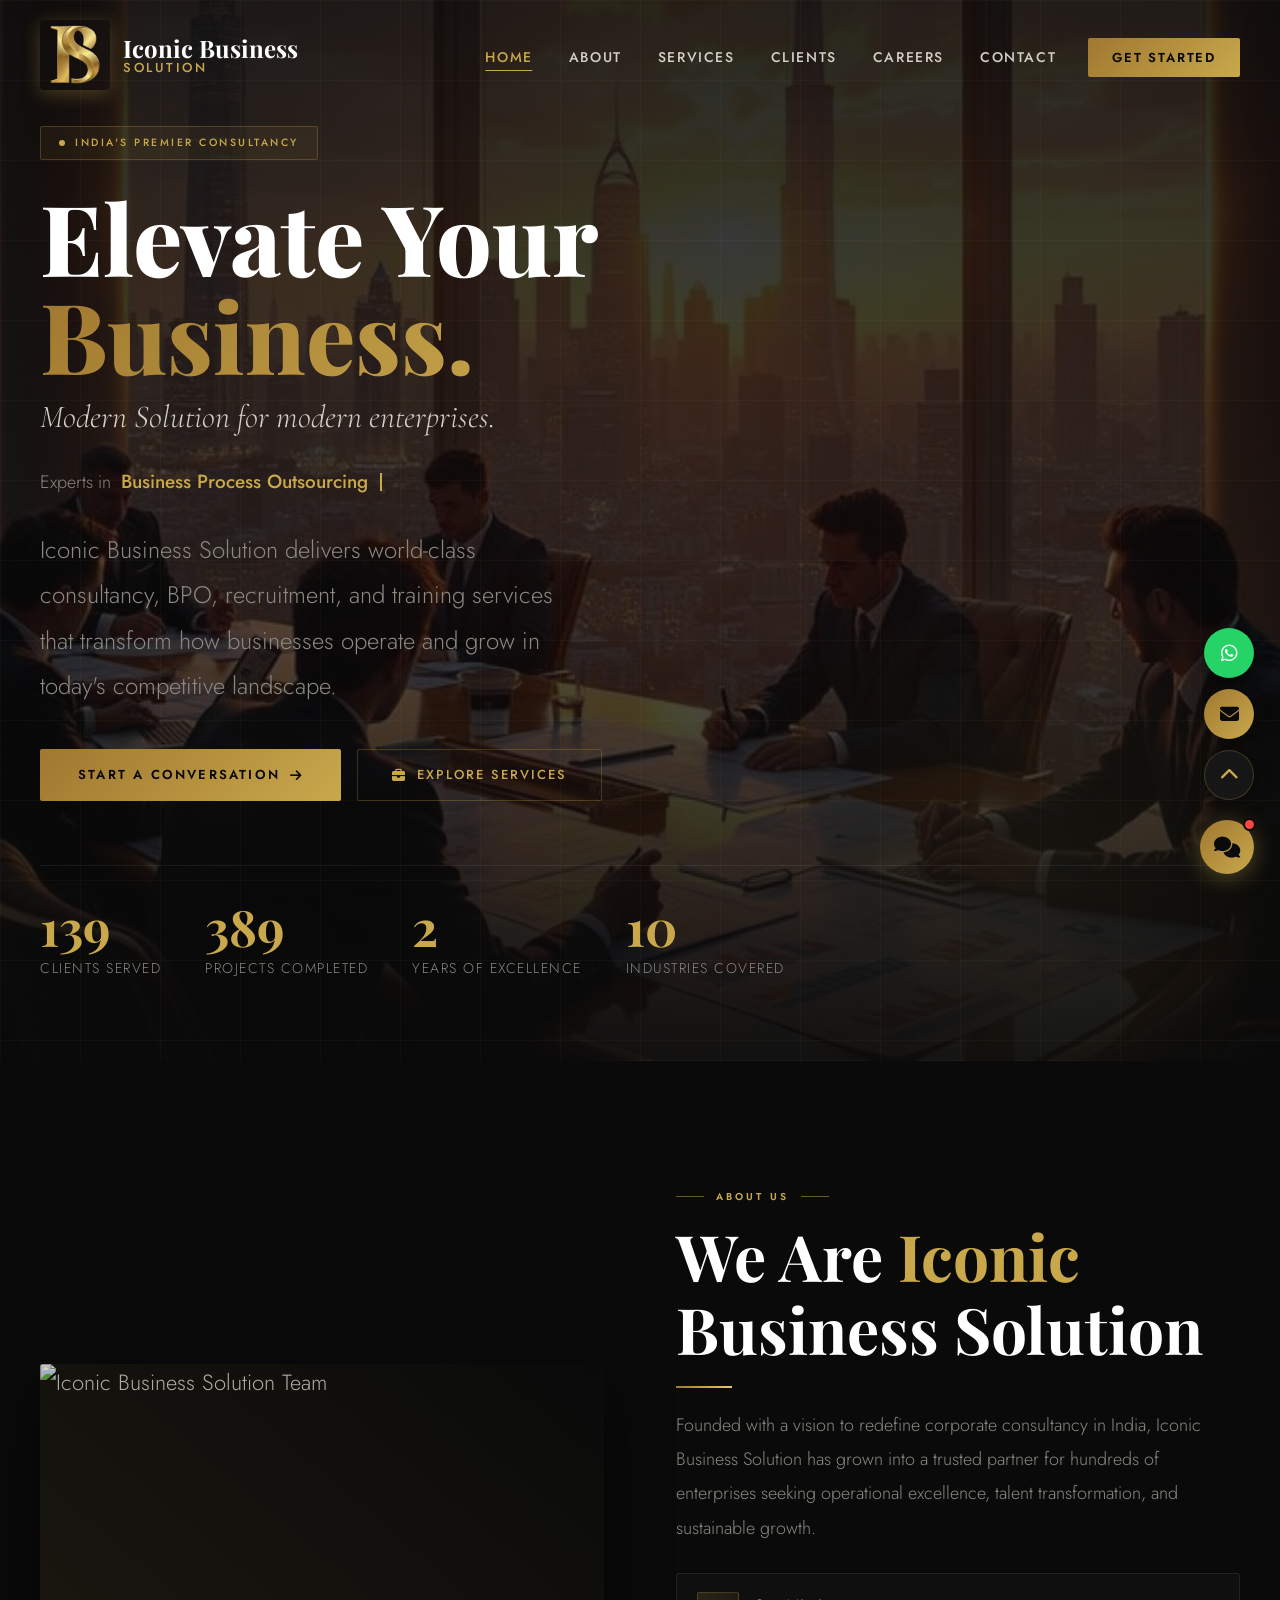
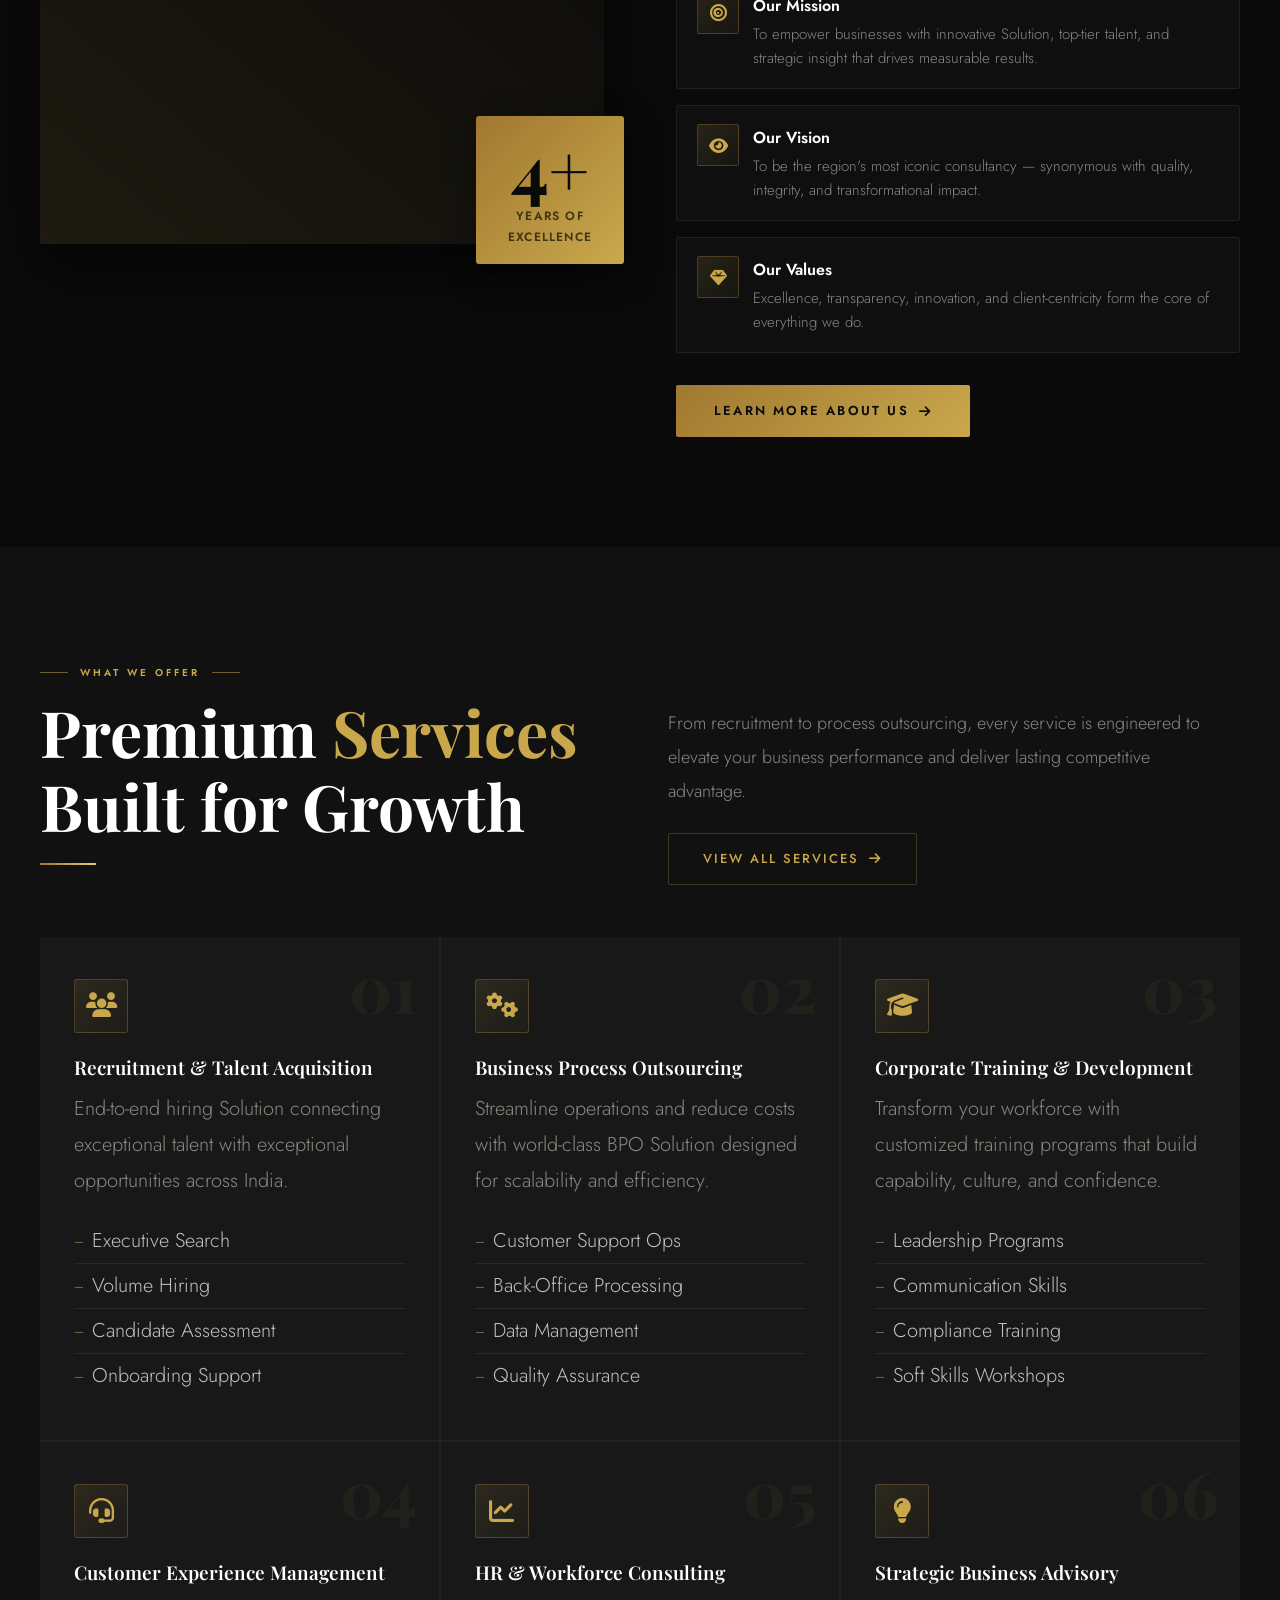
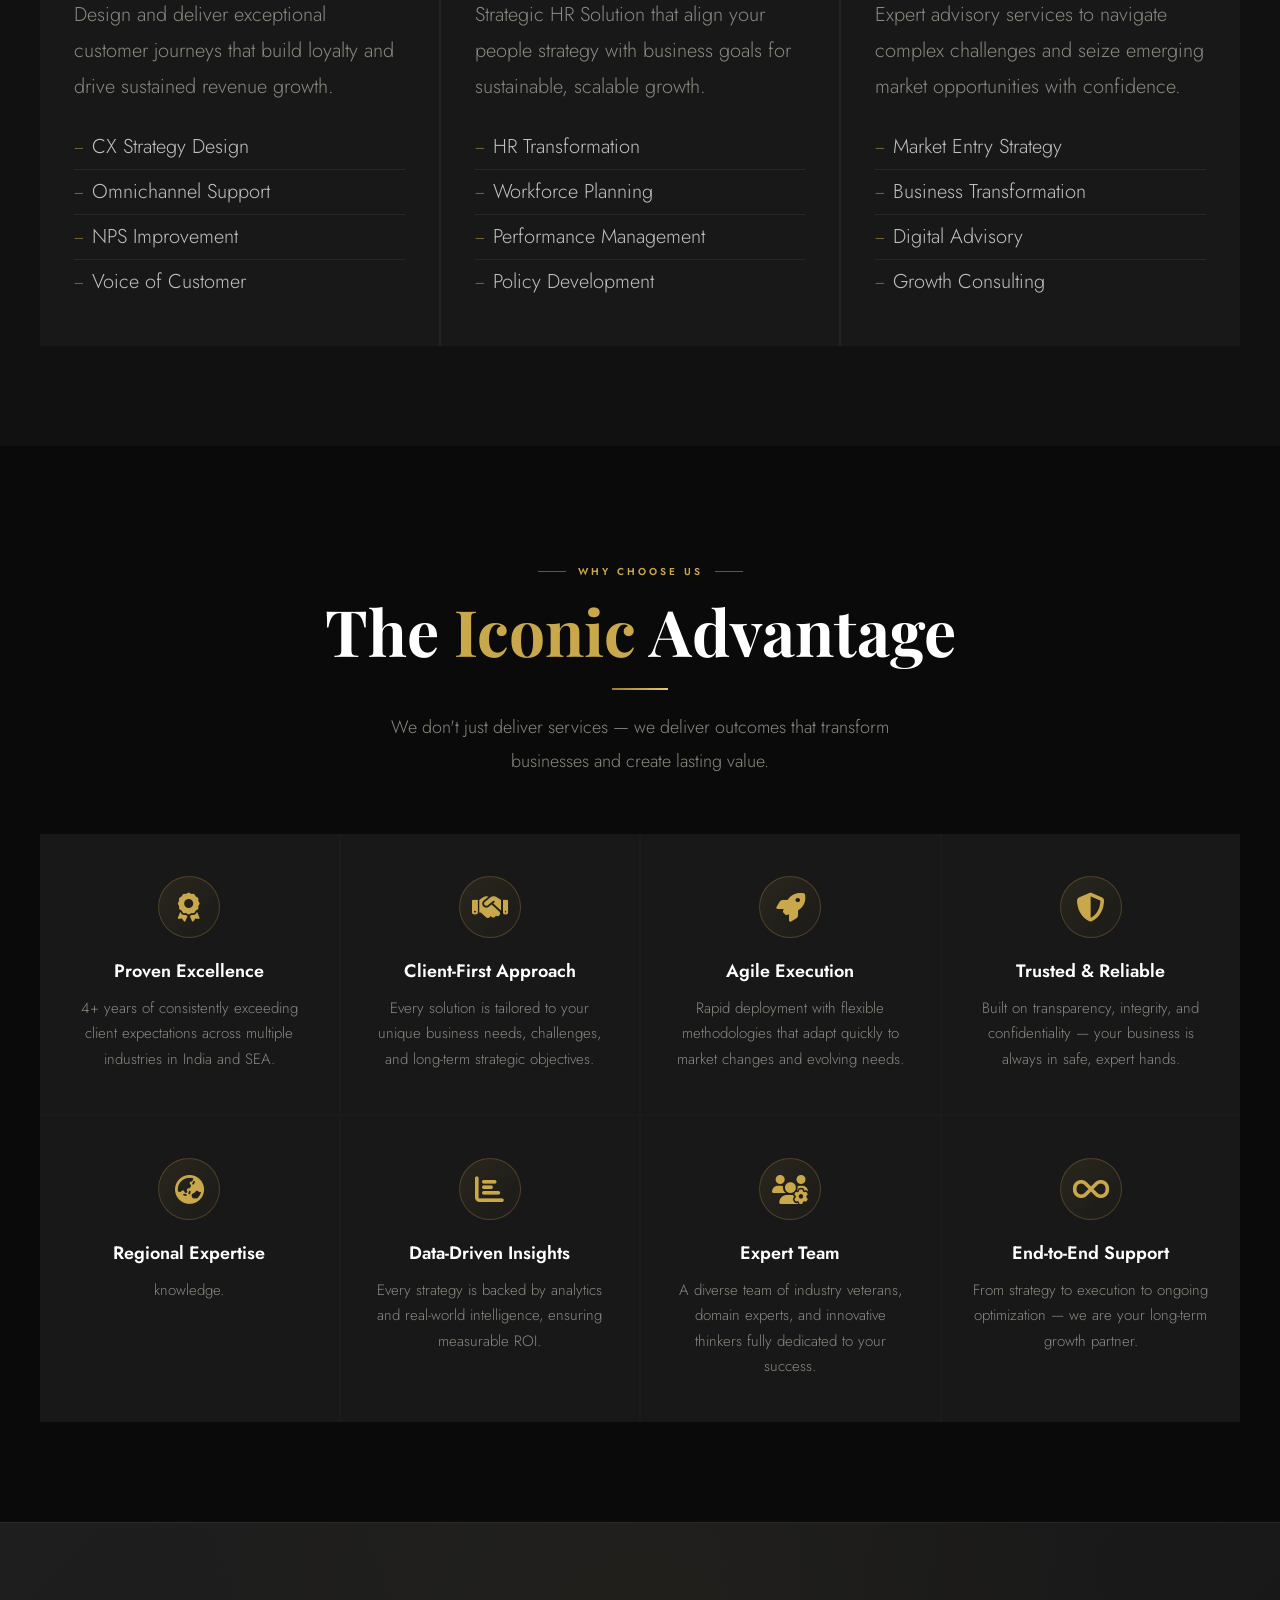
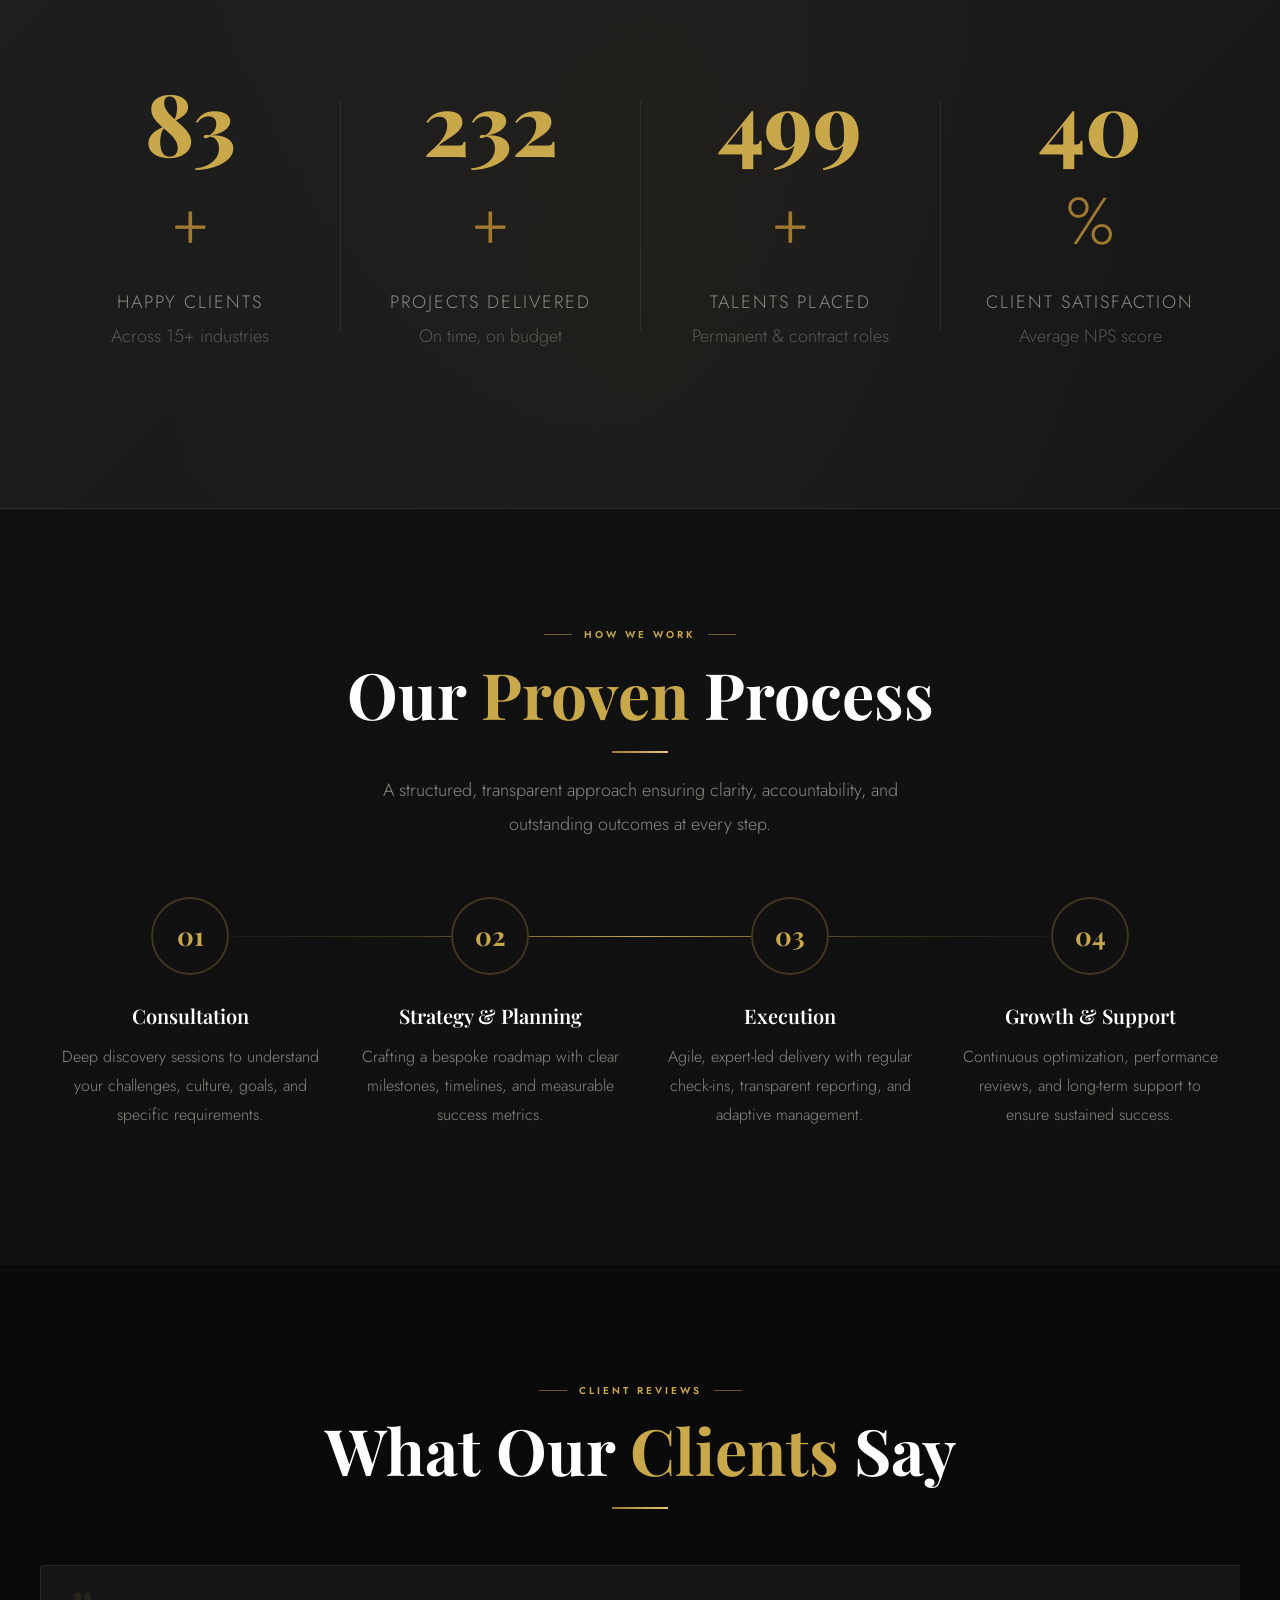
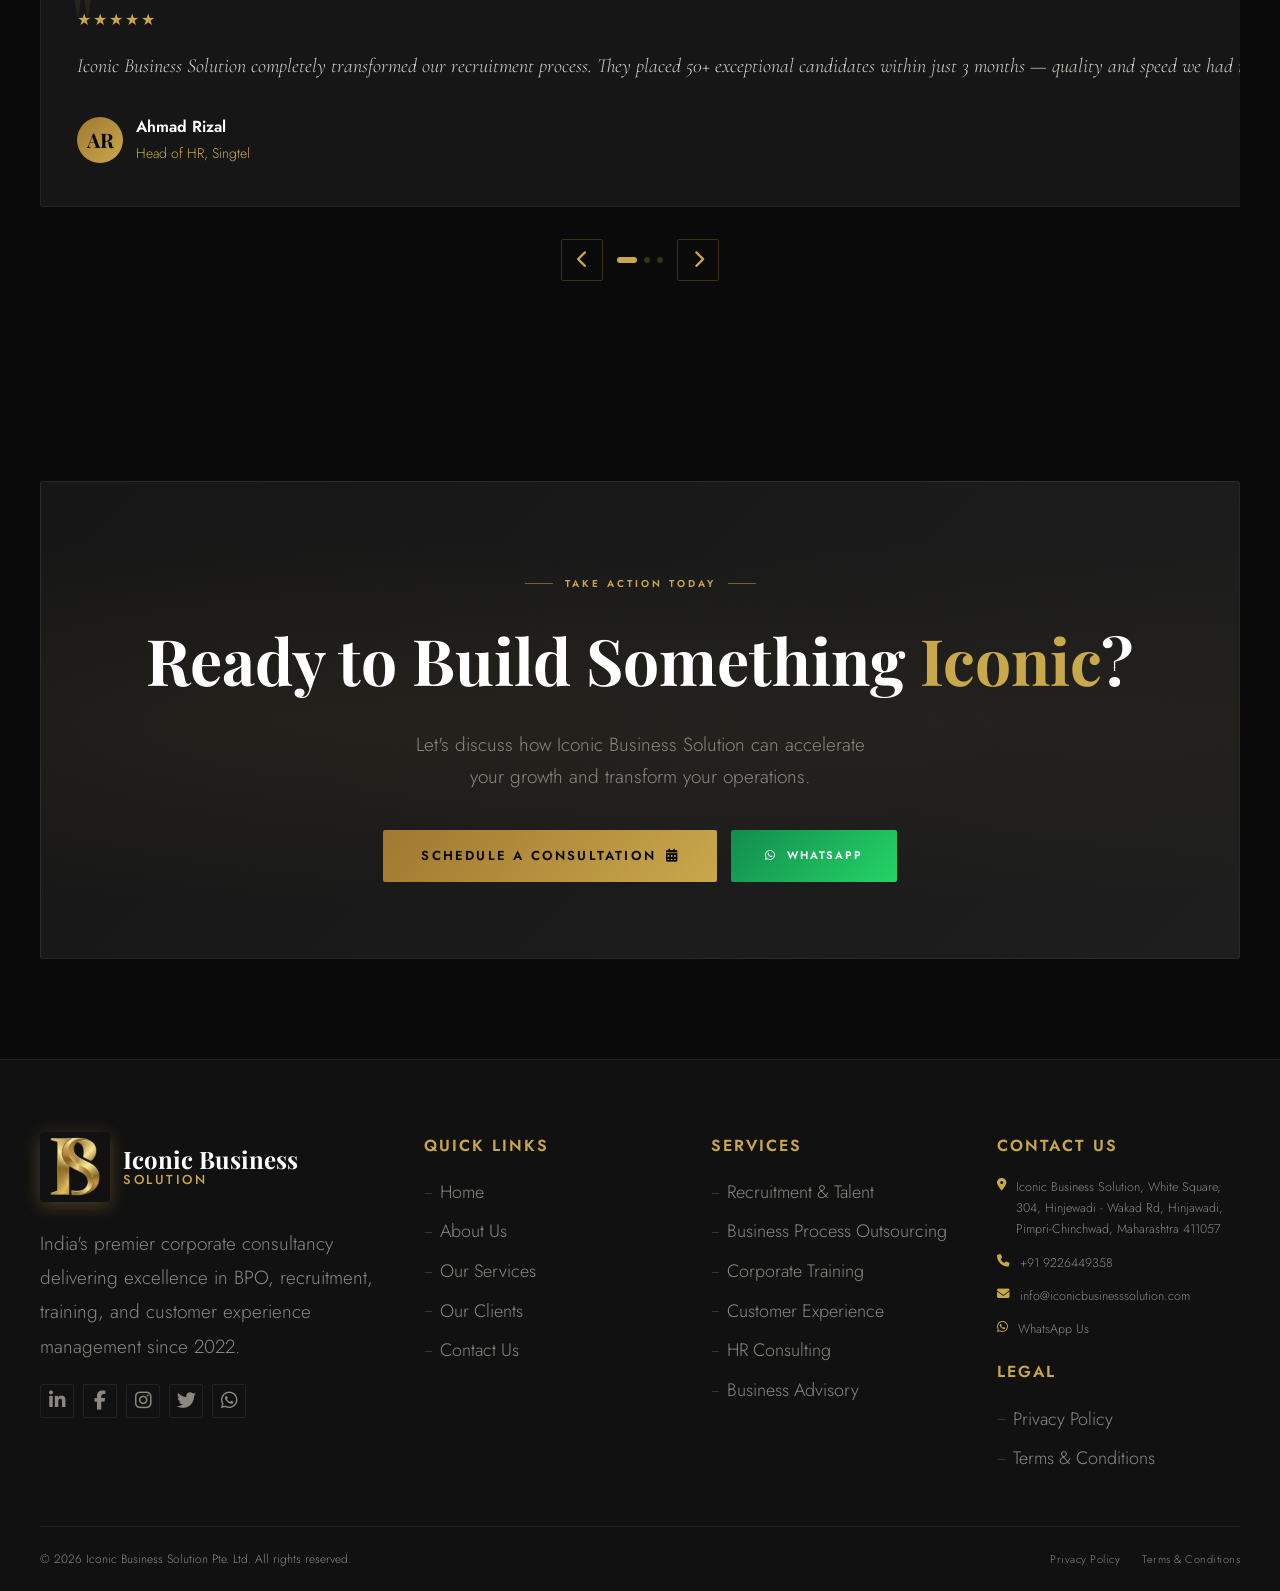
==== commit 4ead6ed7: "Remove scroll hint from hero section in index.html" ====
--- a/index.html
+++ b/index.html
@@ -89,10 +89,7 @@
       </div>
     </div>
   </div>
-  <div class="scroll-hint">
-    <div class="scroll-mouse"></div>
-    <span class="scroll-txt">Scroll Down</span>
-  </div>
+
 </section>
 
 <!-- ===== CLIENTS TICKER =====
--- a/css/style.css
+++ b/css/style.css
@@ -834,9 +834,9 @@
   background: rgba(255,255,255,0.03);
   border: 1px solid rgba(255,255,255,0.1);
   border-radius: 2px;
-  color: var(--white); font-size: 13.5px; font-weight: 300;
+  color: var(--white); font-size: 15px;
   outline: none; transition: var(--trans);
-  -webkit-appearance: none;
+  font-family: var(--font-body);
 }
 .form-grp select option { background: var(--charcoal); color: var(--white); }
 .form-grp input:focus,
@@ -844,11 +844,27 @@
 .form-grp textarea:focus {
   border-color: var(--gold);
   background: rgba(201,168,76,0.04);
-  box-shadow: 0 0 0 3px rgba(201,168,76,0.07);
+  box-shadow: 0 0 0 3px rgba(201,168,76,0.08);
+}
+.form-grp input.is-invalid,
+.form-grp select.is-invalid,
+.form-grp textarea.is-invalid {
+  border-color: #e74c3c;
+  background: rgba(231,76,60,0.05);
+  box-shadow: 0 0 0 3px rgba(231,76,60,0.1);
 }
 .form-grp input::placeholder,
-.form-grp textarea::placeholder { color: rgba(136,136,128,0.45); }
-.form-grp textarea { resize: vertical; min-height: 115px; }
+.form-grp textarea::placeholder { color: rgba(136,136,128,0.5); }
+.form-grp textarea { resize: vertical; min-height: 120px; }
+
+.error-msg {
+  display: none;
+  color: #e74c3c;
+  font-size: 12px;
+  margin-top: 6px;
+  font-weight: 500;
+  letter-spacing: 0.5px;
+}
 .form-success {
   display: none;
   background: rgba(37,211,102,0.08);
@@ -862,8 +878,16 @@
 .map-wrap {
   height: 260px; border-radius: 3px;
   overflow: hidden; border: 1px solid var(--border-dark); margin-top: 28px;
-}
-.map-wrap iframe { width: 100%; height: 100%; border: none; filter: grayscale(100%) invert(90%) contrast(88%); }
+  transition: var(--trans);
+}
+.map-wrap iframe { 
+  width: 100%; height: 100%; border: none; 
+  filter: grayscale(100%) invert(90%) contrast(88%);
+  transition: filter 0.35s ease;
+}
+.map-wrap:hover iframe {
+  filter: none;
+}
 
 /* ========================
    FOOTER
@@ -1245,3 +1269,46 @@
   .footer-bottom  { flex-direction: column; text-align: center; }
   .hero-container { padding: 110px 20px 60px; }
 }
+
+
+/* ========================
+   FORM VALIDATION UI
+======================== */
+.error-msg {
+  color: #ff4b4b;
+  font-size: 12px;
+  margin-top: 6px;
+  display: none;
+  font-weight: 400;
+  letter-spacing: 0.5px;
+  animation: fadeIn 0.3s ease;
+}
+
+.validate-input.is-invalid,
+.career-form .validate-input.is-invalid {
+  border-color: #ff4b4b !important;
+  background: rgba(255, 75, 75, 0.04) !important;
+  box-shadow: 0 0 0 3px rgba(255, 75, 75, 0.1) !important;
+}
+
+.validate-input.is-valid,
+.career-form .validate-input.is-valid {
+  border-color: #25d366 !important;
+  background: rgba(37, 211, 102, 0.04) !important;
+  box-shadow: 0 0 0 3px rgba(37, 211, 102, 0.1) !important;
+}
+
+.file-upload-wrap.is-invalid {
+  border-color: #ff4b4b !important;
+  background: rgba(255, 75, 75, 0.04) !important;
+}
+
+.file-upload-wrap.is-valid {
+  border-color: #25d366 !important;
+  background: rgba(37, 211, 102, 0.04) !important;
+}
+
+@keyframes fadeIn {
+  from { opacity: 0; transform: translateY(-4px); }
+  to { opacity: 1; transform: translateY(0); }
+}
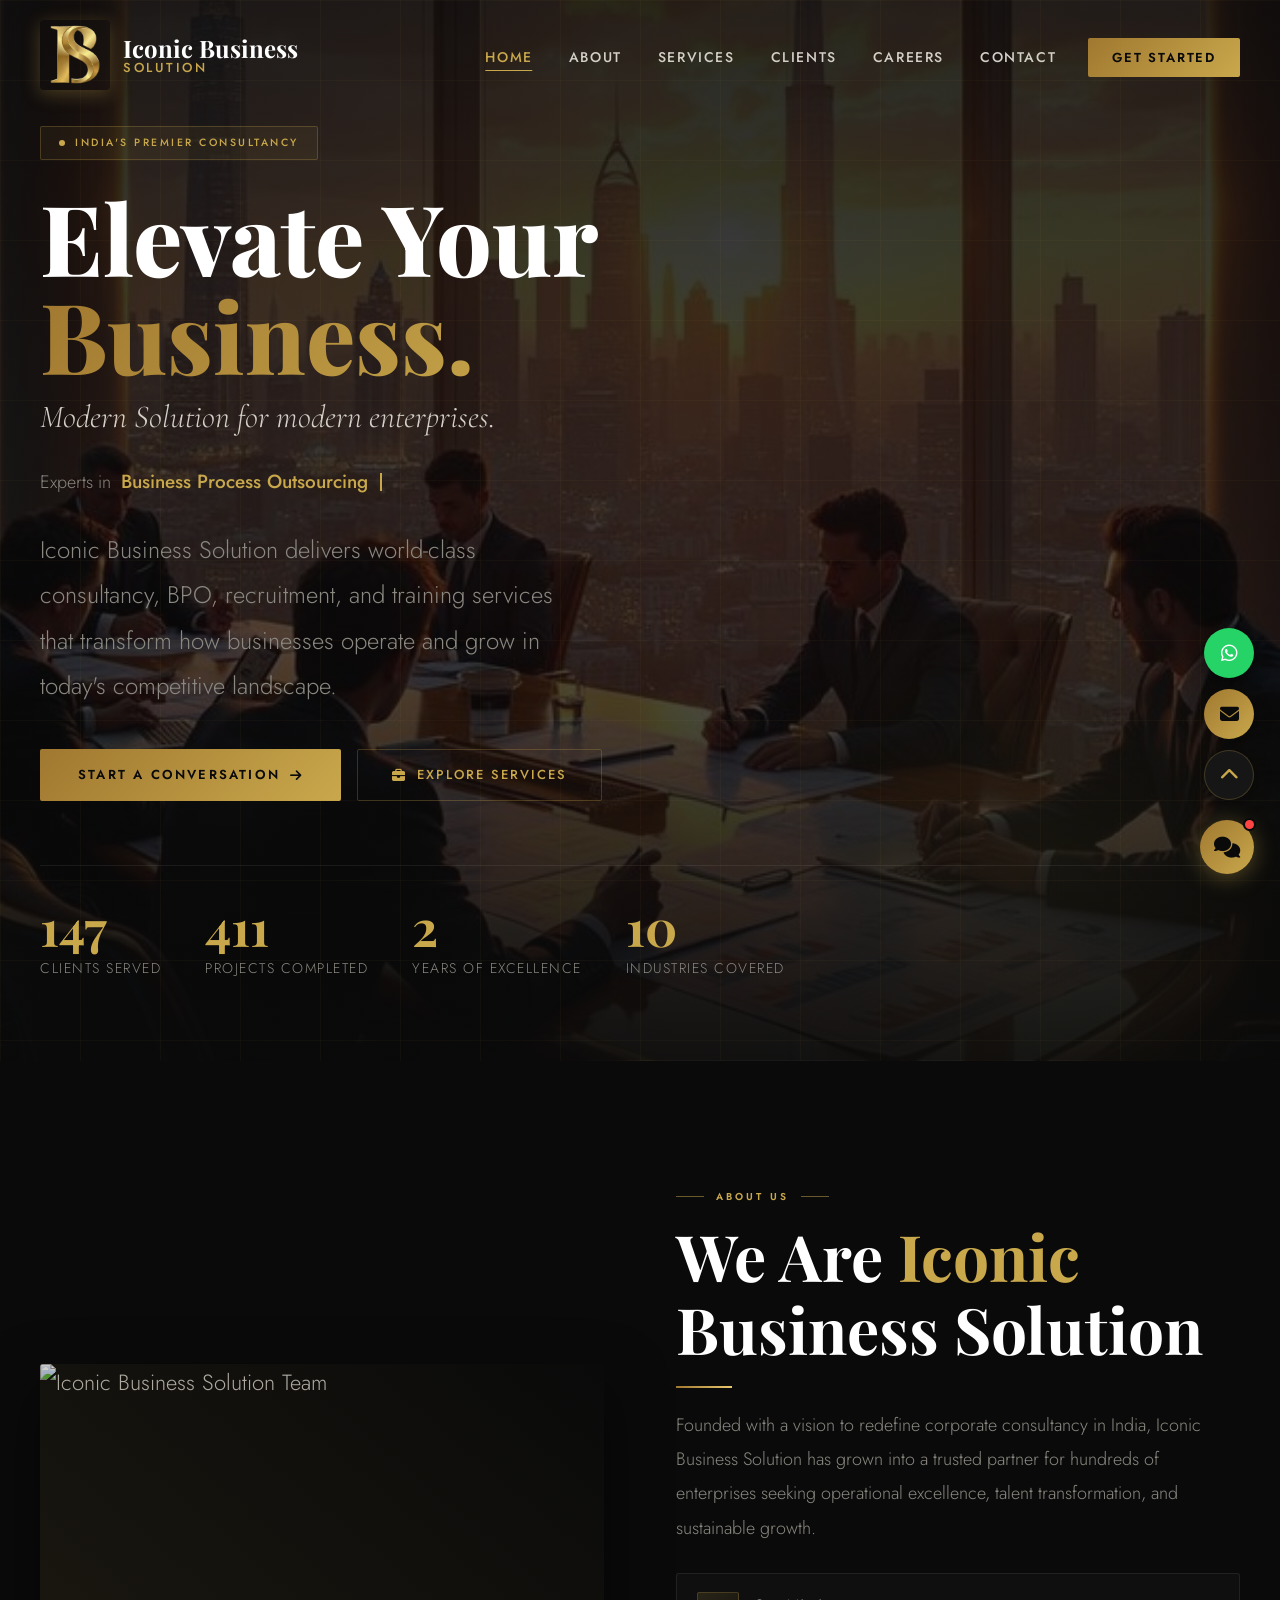
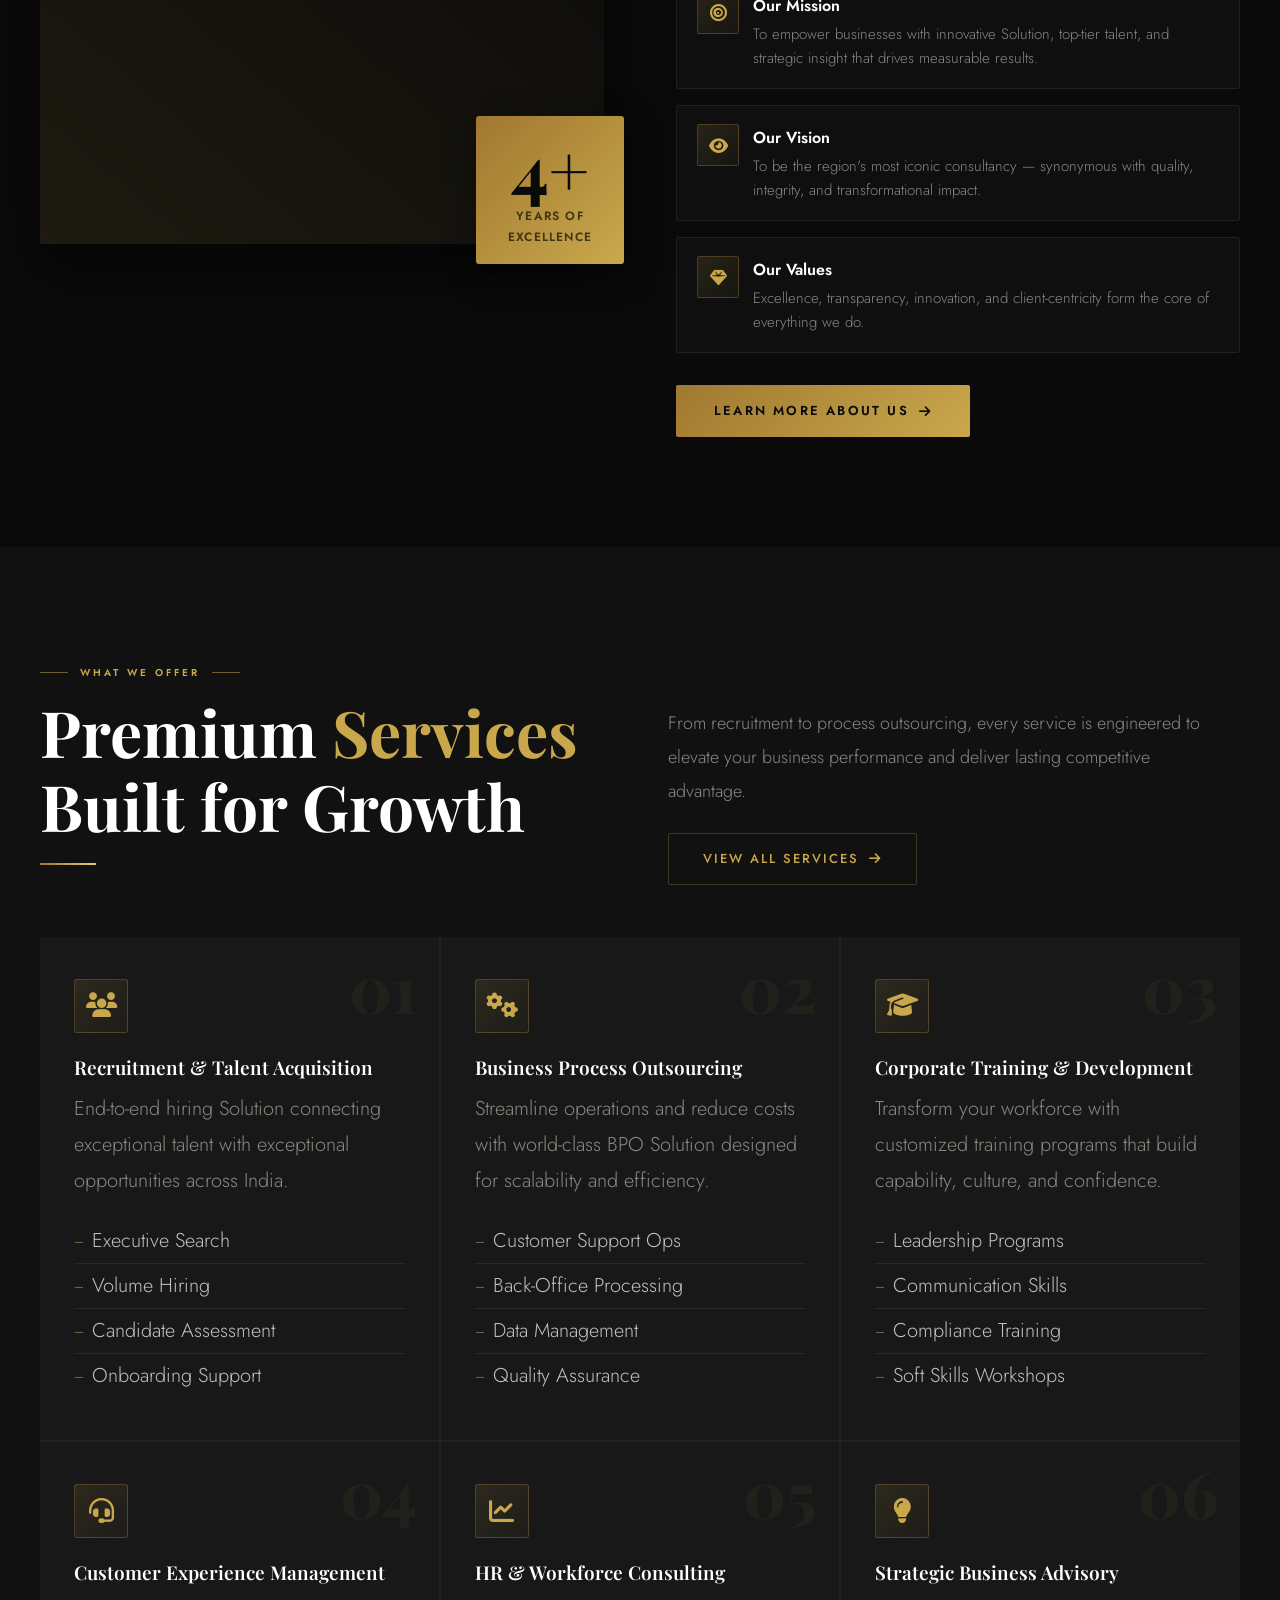
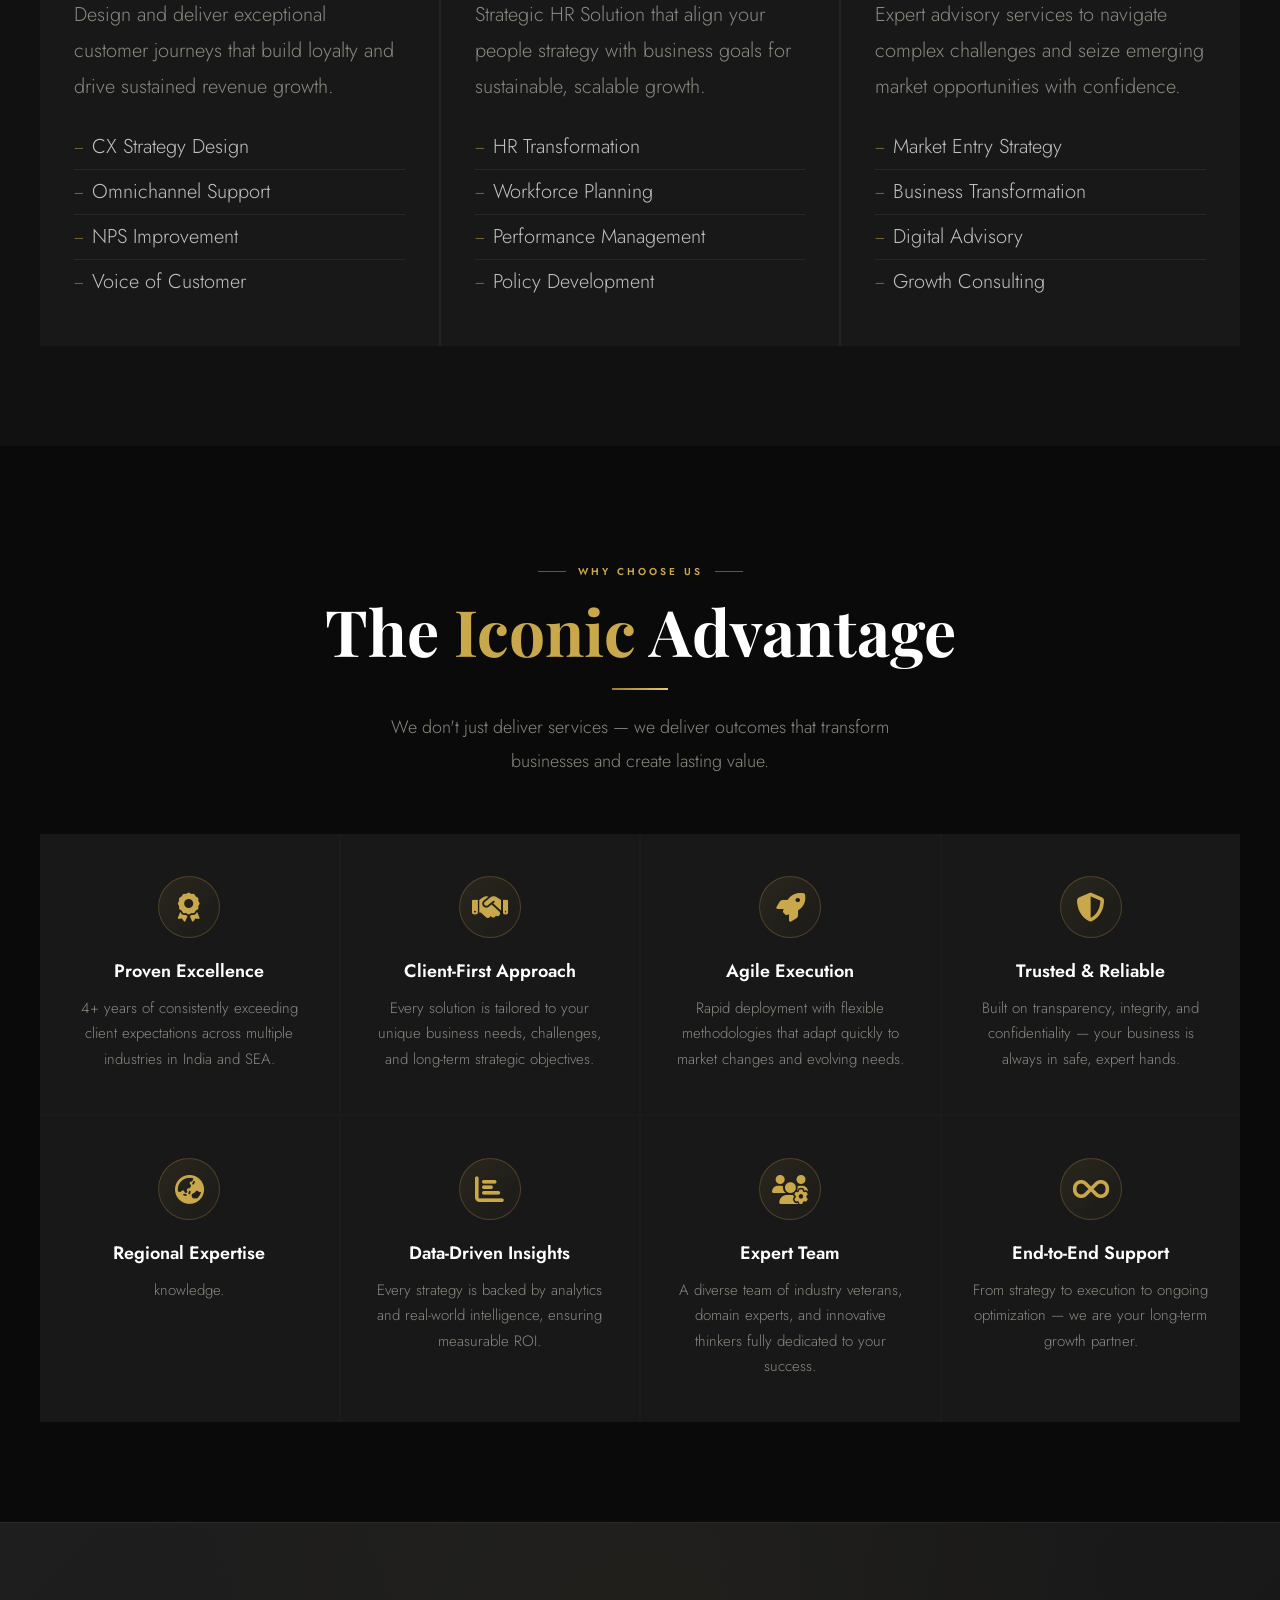
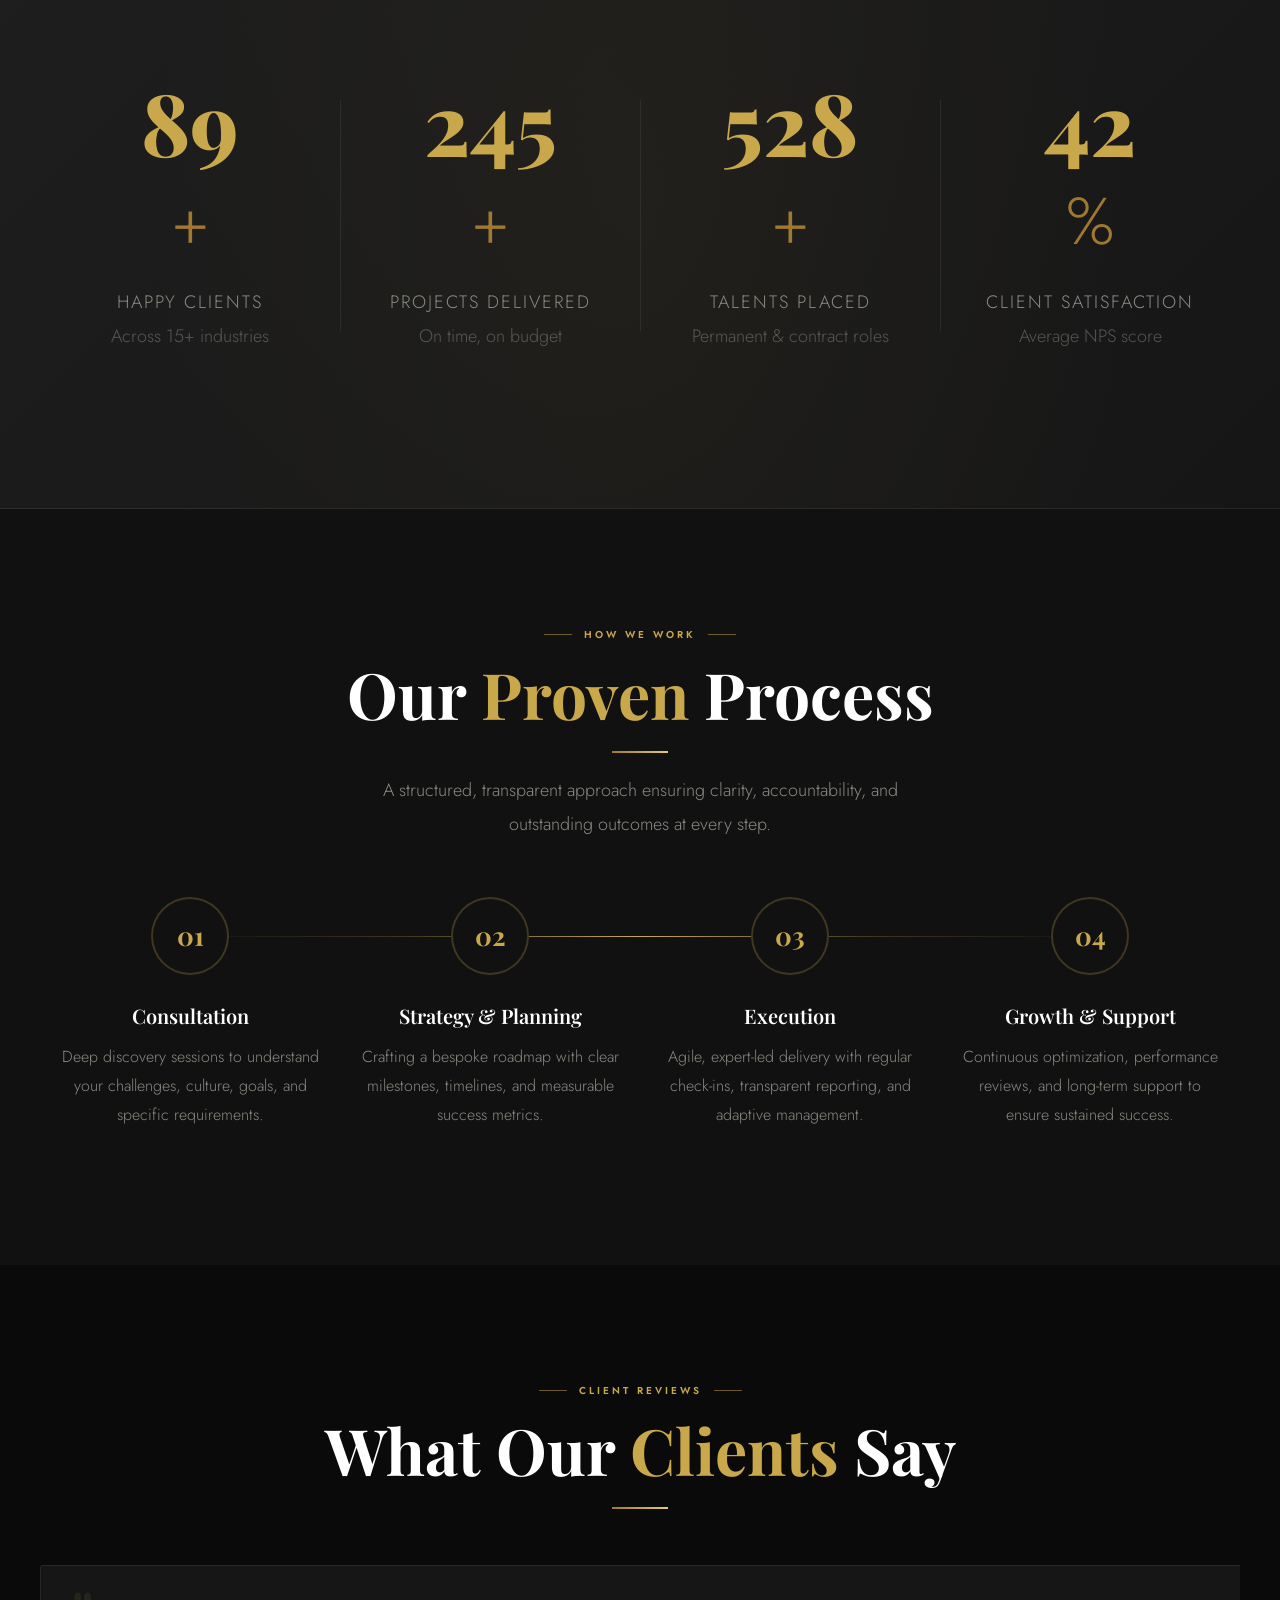
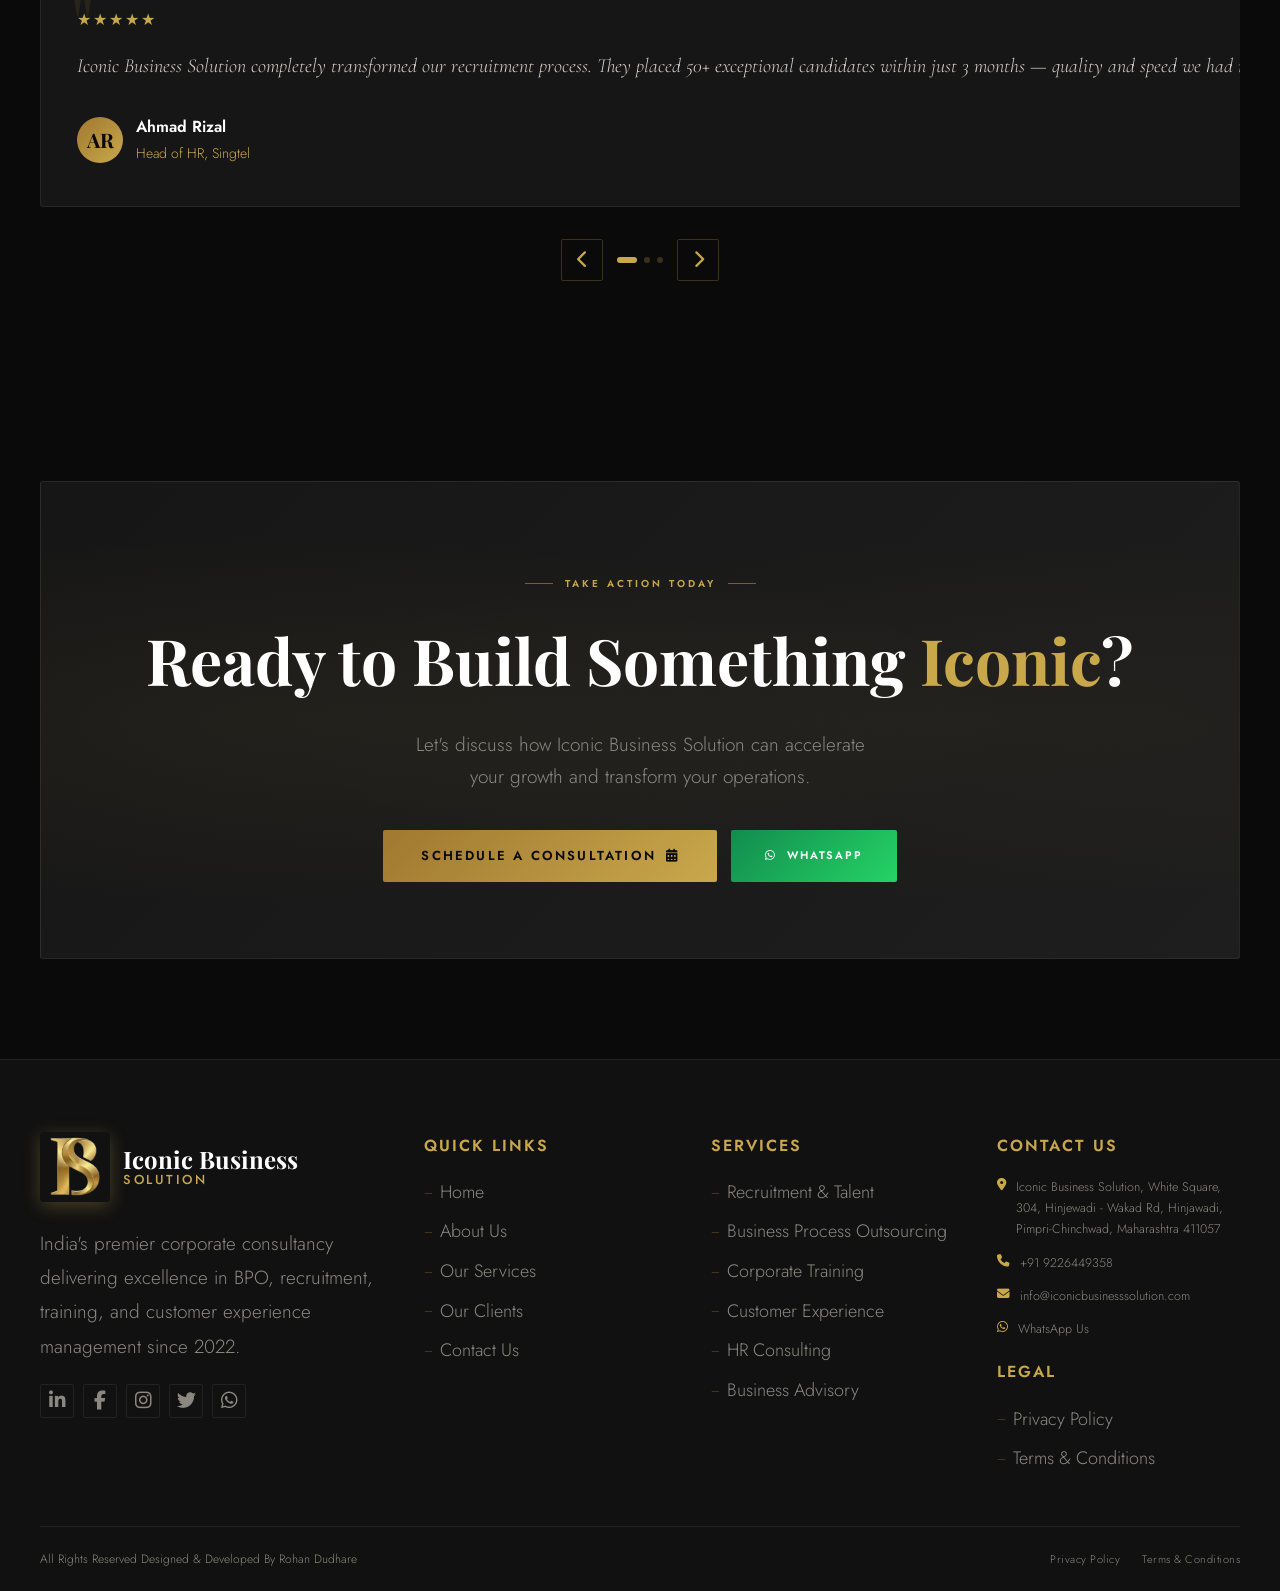
==== commit 67869546: "Update footer text: Replace Iconic Business Solution copyright with Rohan Dudhare attribution" ====
--- a/index.html
+++ b/index.html
@@ -607,7 +607,7 @@
       </div>
     </div>
     <div class="footer-bottom">
-      <div class="footer-copy">© 2026 Iconic Business Solution Pte. Ltd. All rights reserved.</div>
+      <div class="footer-copy">All Rights Reserved Designed & Developed By Rohan Dudhare</div>
       <div class="footer-legal">
         <a href="privacy-policy.html">Privacy Policy</a>
         <a href="terms.html">Terms &amp; Conditions</a>
